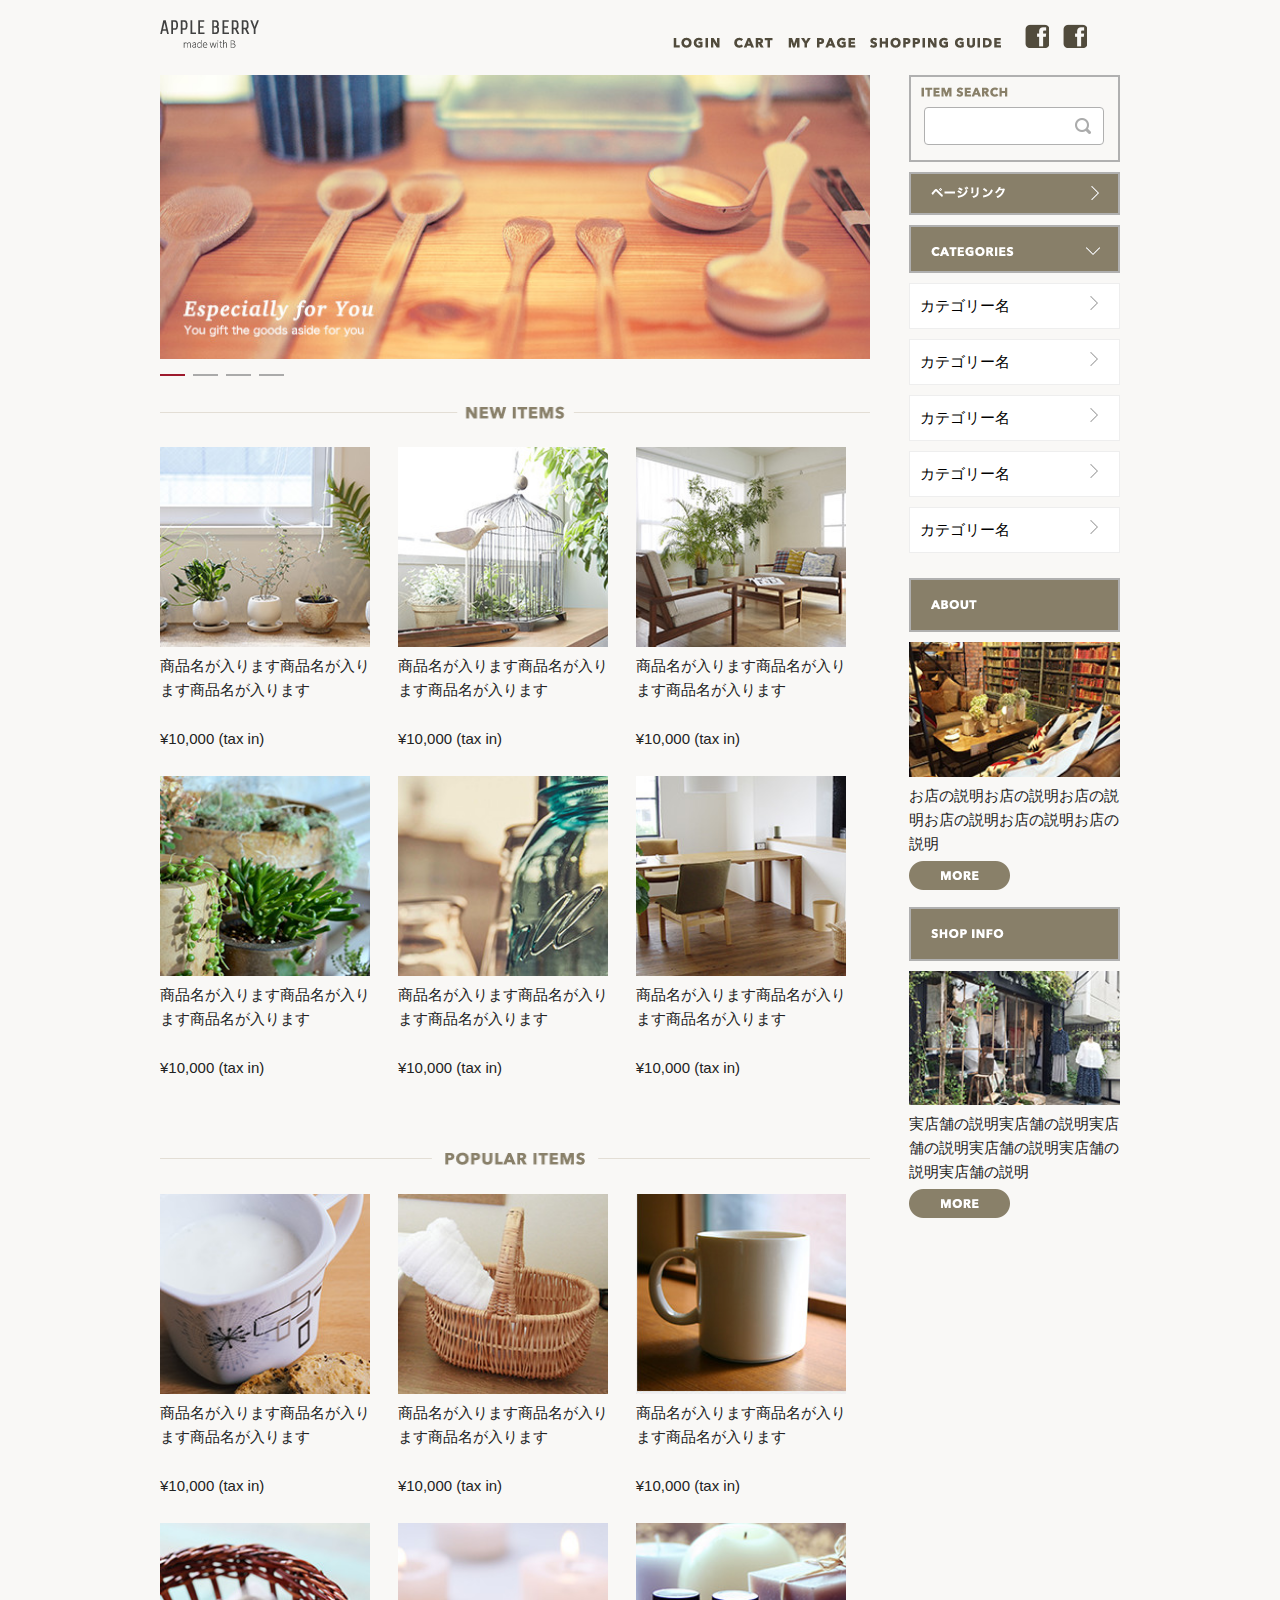
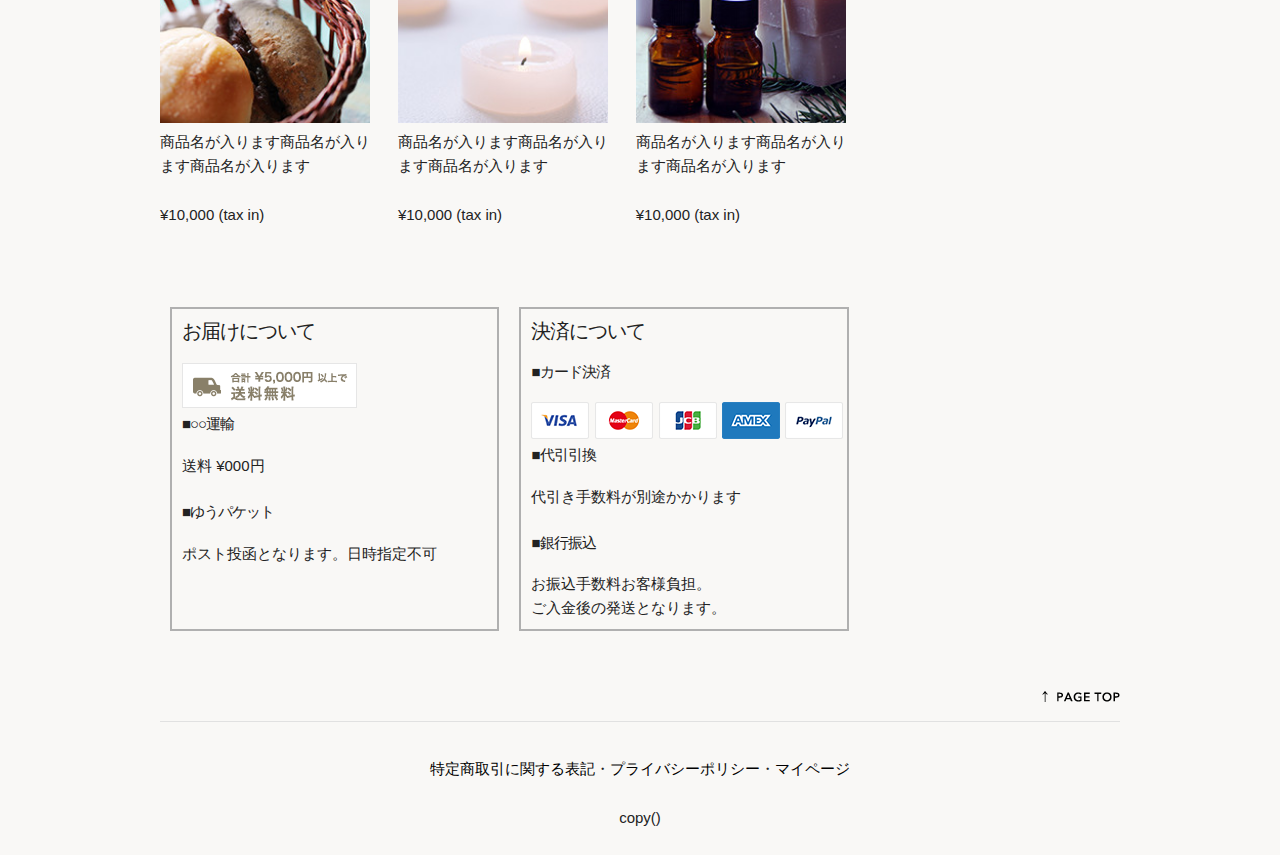
==== index.html @ 434ee442 "first commit" ====
<!DOCTYPE html>
<html lang="ja">
    <head>
        <meta charset="utf-8">
        <title>shopping-site</title>
        <meta name="description" content="">
        <meta name="author" content="">
        <meta name="viewport" content="width=device-width, initial-scale=1">
        <link rel="stylesheet" href="css/normalize.css">
        <link rel="stylesheet" href="css/skeleton.css">
        <link rel="stylesheet" href="css/sample.css">
        <link rel="icon" type="image/png" href="images/favicon.png">
        <!-- Owl Carousel CSS -->
        <link rel="stylesheet" href="owlcarousel/assets/owl.carousel.min.css">
        <link rel="stylesheet" href="owlcarousel/assets/owl.theme.default.min.css">
        <script type="text/javascript" src="https://ajax.googleapis.com/ajax/libs/jquery/1.10.2/jquery.min.js"></script>
        <!-- Owl Carousel JS -->
        <script src="owlcarousel/owl.carousel.min.js"></script>
        <script src="carousel.js"></script>
    </head>
    <body>
        <header>
            <div id="header" class="container">
                <div class="row">

                    <div class="twelve columns">
                        <a href="index.html"><img id="logo" src="images/top_sp/logo.png" alt="APPLE BERRY made with B" srcset="images/top_sp/logo@2x.png 2x"></a>

                        <img id="menu_icon" src="images/top_sp/menu_icon.png" alt="menu" srcset="images/top_sp/menu_icon@2x.png 2x">
                        <ul class="menu_li_sp">
                            <li><a href="#"><img src="images/top/menu_login.png" alt="login"></a></li>
                            <li><a href="#"><img src="images/top/menu_cart.png" alt="cart"></a></li>
                            <li><a href="#"><img src="images/top/menu_mypage.png" alt="mypage"></a></li>
                            <li><a href="#"><img src="images/top/menu_guide.png" alt="guide"></a></li>
                        </ul>

                        <ul class="menu_li_pc">
                            <li class="li_login"><a href="#"><img src="images/top/menu_login.png" alt="login"></a></li>
                            <li class="li_cart"><a href="#"><img src="images/top/menu_cart.png" alt="cart"></a></li>
                            <li class="li_mypage"><a href="#"><img src="images/top/menu_mypage.png" alt="mypage"></a></li>
                            <li class="li_guide"><a href="#"><img src="images/top/menu_guide.png" alt="guide"></a></li>
                        </ul>

                        <img id="fb_icon" src="images/top_sp/fb.png" alt="facebook" srcset="images/top_sp/fb@2x.png 2x">
                        <img id="insta_icon" src="images/top_sp/fb.png" alt="instagram" srcset="images/top_sp/insta@2x.png 2x">
                    </div>
                </div>
            </div>
        </header>
        <div id="main" class="container">
            <div class="row">
                <div class="nine columns">
                    <div class="owl-carousel owl-theme">
                        <div><img src="images/top/ca_banner.jpg" alt="Especially for You"></div>
                        <div><img src="images/top/ca_banner.jpg" alt="Especially for You"></div>
                        <div><img src="images/top/ca_banner.jpg" alt="Especially for You"></div>
                        <div><img src="images/top/ca_banner.jpg" alt="Especially for You"></div>
                    </div>
                    <div id="new_items">
                        <img class="line" src="images/top/title_newitems.png" alt="newitems">
                        <ul class="newitems_li">
                            <li><a href="products.html"><img src="images/top/item_01.jpg"></a><p>商品名が入ります商品名が入ります商品名が入ります</p><p>¥10,000 (tax in)</p></li>
                            <li><a href="products.html"><img src="images/top/item_02.jpg"></a><p>商品名が入ります商品名が入ります商品名が入ります</p><p>¥10,000 (tax in)</p></li>
                            <li><a href="products.html"><img src="images/top/item_03.jpg"></a><p>商品名が入ります商品名が入ります商品名が入ります</p><p>¥10,000 (tax in)</p></li>
                            <li><a href="products.html"><img src="images/top/item_04.jpg"></a><p>商品名が入ります商品名が入ります商品名が入ります</p><p>¥10,000 (tax in)</p></li>
                            <li><a href="products.html"><img src="images/top/item_05.jpg"></a><p>商品名が入ります商品名が入ります商品名が入ります</p><p>¥10,000 (tax in)</p></li>
                            <li><a href="products.html"><img src="images/top/item_06.jpg"></a><p>商品名が入ります商品名が入ります商品名が入ります</p><p>¥10,000 (tax in)</p></li>
                        </ul>
                    </div>
                    <div id="popular_items">
                        <img class="line" src="images/top/title_popular.png" alt="popularitems">
                        <ul class="popularitems_li">
                            <li><a href="products.html"><img src="images/top/item_07.jpg"></a><p>商品名が入ります商品名が入ります商品名が入ります</p><p>¥10,000 (tax in)</p></li>
                            <li><a href="products.html"><img src="images/top/item_08.jpg"></a><p>商品名が入ります商品名が入ります商品名が入ります</p><p>¥10,000 (tax in)</p></li>
                            <li><a href="products.html"><img src="images/top/item_09.jpg"></a><p>商品名が入ります商品名が入ります商品名が入ります</p><p>¥10,000 (tax in)</p></li>
                            <li><a href="products.html"><img src="images/top/item_10.jpg"></a><p>商品名が入ります商品名が入ります商品名が入ります</p><p>¥10,000 (tax in)</p></li>
                            <li><a href="products.html"><img src="images/top/item_11.jpg"></a><p>商品名が入ります商品名が入ります商品名が入ります</p><p>¥10,000 (tax in)</p></li>
                            <li><a href="products.html"><img src="images/top/item_12.jpg"></a><p>商品名が入ります商品名が入ります商品名が入ります</p><p>¥10,000 (tax in)</p></li>
                        </ul>
                    </div>
                    <div id="extra">
                        <div class="otodoke">
                            <h1>お届けについて</h1>
                            <img src="images/top/otodoke_banner.png" alt="delivery">
                            <h2>■○︎○運輸</h2>
                            <p>送料 ¥000円</p>
                            <h2>■ゆうパケット</h2>
                            <p>ポスト投函となります。日時指定不可</p>
                        </div>
                        <div class="kessai">
                            <h1>決済について</h1>
                            <h2>■カード決済</h2>
                            <img src="images/top/cards.png" alt="cards">
                            <h2>■代引引換</h2>
                            <p>代引き手数料が別途かかります</p>
                            <h2>■銀行振込</h2>
                            <p>お振込手数料お客様負担。<br>ご入金後の発送となります。</p>
                        </div>
                    </div>
                </div>
                <div class="three columns">
                    <div id="search">
                        <img class="search_img" src="images/top/itemserch.png" alt="itemsearch">
                        <form method="get" action="#">
                            <div class="search_form">
                                <input type="search" name="search" class="textBox">
                            </div>
                        </form>
                    </div>
                    <div id="pagelink">
                        <img class="pagelink_img" src="images/top/pagelink.png" alt="pagelink">
                    </div>
                    <div id="categories">
                        <div class="categories_img">
                            <img src="images/top/categories.png" alt="categories">
                        </div>
                        <ul class="categories_li">
                            <li><a href="list.html">カテゴリー名</a></li>
                            <li><a href="list.html">カテゴリー名</a></li>
                            <li><a href="list.html">カテゴリー名</a></li>
                            <li><a href="list.html">カテゴリー名</a></li>
                            <li><a href="list.html">カテゴリー名</a></li>
                        </ul>
                    </div>
                    <div id="about">
                        <div class="about_img">
                            <img src="images/top/about.png" alt="about">
                        </div>
                        <div class="image">
                            <img src="images/top/about_img.jpg" alt="aboutimage" width="100%">
                        </div>
                        <p class="about_p">お店の説明お店の説明お店の説明お店の説明お店の説明お店の説明</p>
                        <a href="#"><img src="images/top/more_btn.png"></a>
                    </div>
                    <div id="shopinfo">
                        <div class="shopinfo_img">
                            <img src="images/top/shop_info.png" alt="shopinfo">
                        </div>
                        <div class="image">
                            <img src="images/top/shopinfo_img.jpg" alt="shopinfoimage" width="100%">
                        </div>
                        <p class="shopinfo_p">実店舗の説明実店舗の説明実店舗の説明実店舗の説明実店舗の説明実店舗の説明</p>
                        <a href="#"><img src="images/top/more_btn.png"></a>
                    </div>
                </div>
            </div>
        </div>
        <footer>
            <div id="footer" class="container">
                <div class="row">
                    <div class="twelve columns">
                        <a href="#"><img class="pagetop_img" src="images/top/pagetop.png"></a>
                        <hr>
                            <p><a href="#">特定商取引に関する表記</a>・<a href="#">プライバシーポリシー</a>・<a href="#">マイページ</a></p>
                            <p>copy()</p>
                    </div>
                </div>
            </div>
        </footer>
    </body>
</html>
---- css/skeleton.css ----
/*
* Skeleton V2.0.4
* Copyright 2014, Dave Gamache
* www.getskeleton.com
* Free to use under the MIT license.
* http://www.opensource.org/licenses/mit-license.php
* 12/29/2014
*/


/* Table of contents
––––––––––––––––––––––––––––––––––––––––––––––––––
- Grid
- Base Styles
- Typography
- Links
- Buttons
- Forms
- Lists
- Code
- Tables
- Spacing
- Utilities
- Clearing
- Media Queries
*/


/* Grid
–––––––––––––––––––––––––––––––––––––––––––––––––– */
.container {
  position: relative;
  width: 100%;
  max-width: 960px;
  margin: 0 auto;
  padding: 0 20px;
  box-sizing: border-box; }
.column,
.columns {
  width: 100%;
  float: left;
  box-sizing: border-box; }

/* For devices larger than 400px */
@media (min-width: 400px) {
  .container {
    width: 85%;
    padding: 0; }
}

/* For devices larger than 550px */
@media (min-width: 550px) {
  .container {
    width: 80%; }
  .column,
  .columns {
    margin-left: 4%; }
  .column:first-child,
  .columns:first-child {
    margin-left: 0; }

  .one.column,
  .one.columns                    { width: 4.66666666667%; }
  .two.columns                    { width: 13.3333333333%; }
  .three.columns                  { width: 22%;            }
  .four.columns                   { width: 30.6666666667%; }
  .five.columns                   { width: 39.3333333333%; }
  .six.columns                    { width: 48%;            }
  .seven.columns                  { width: 56.6666666667%; }
  .eight.columns                  { width: 65.3333333333%; }
  .nine.columns                   { width: 74.0%;          }
  .ten.columns                    { width: 82.6666666667%; }
  .eleven.columns                 { width: 91.3333333333%; }
  .twelve.columns                 { width: 100%; margin-left: 0; }

  .one-third.column               { width: 30.6666666667%; }
  .two-thirds.column              { width: 65.3333333333%; }

  .one-half.column                { width: 48%; }

  /* Offsets */
  .offset-by-one.column,
  .offset-by-one.columns          { margin-left: 8.66666666667%; }
  .offset-by-two.column,
  .offset-by-two.columns          { margin-left: 17.3333333333%; }
  .offset-by-three.column,
  .offset-by-three.columns        { margin-left: 26%;            }
  .offset-by-four.column,
  .offset-by-four.columns         { margin-left: 34.6666666667%; }
  .offset-by-five.column,
  .offset-by-five.columns         { margin-left: 43.3333333333%; }
  .offset-by-six.column,
  .offset-by-six.columns          { margin-left: 52%;            }
  .offset-by-seven.column,
  .offset-by-seven.columns        { margin-left: 60.6666666667%; }
  .offset-by-eight.column,
  .offset-by-eight.columns        { margin-left: 69.3333333333%; }
  .offset-by-nine.column,
  .offset-by-nine.columns         { margin-left: 78.0%;          }
  .offset-by-ten.column,
  .offset-by-ten.columns          { margin-left: 86.6666666667%; }
  .offset-by-eleven.column,
  .offset-by-eleven.columns       { margin-left: 95.3333333333%; }

  .offset-by-one-third.column,
  .offset-by-one-third.columns    { margin-left: 34.6666666667%; }
  .offset-by-two-thirds.column,
  .offset-by-two-thirds.columns   { margin-left: 69.3333333333%; }

  .offset-by-one-half.column,
  .offset-by-one-half.columns     { margin-left: 52%; }

}


/* Base Styles
–––––––––––––––––––––––––––––––––––––––––––––––––– */
/* NOTE
html is set to 62.5% so that all the REM measurements throughout Skeleton
are based on 10px sizing. So basically 1.5rem = 15px :) */
html {
  font-size: 62.5%; }
body {
  font-size: 1.5em; /* currently ems cause chrome bug misinterpreting rems on body element */
  line-height: 1.6;
  font-weight: 400;
  font-family: "Raleway", "HelveticaNeue", "Helvetica Neue", Helvetica, Arial, sans-serif;
  color: #222; }


/* Typography
–––––––––––––––––––––––––––––––––––––––––––––––––– */
h1, h2, h3, h4, h5, h6 {
  margin-top: 0;
  margin-bottom: 2rem;
  font-weight: 300; }
h1 { font-size: 4.0rem; line-height: 1.2;  letter-spacing: -.1rem;}
h2 { font-size: 3.6rem; line-height: 1.25; letter-spacing: -.1rem; }
h3 { font-size: 3.0rem; line-height: 1.3;  letter-spacing: -.1rem; }
h4 { font-size: 2.4rem; line-height: 1.35; letter-spacing: -.08rem; }
h5 { font-size: 1.8rem; line-height: 1.5;  letter-spacing: -.05rem; }
h6 { font-size: 1.5rem; line-height: 1.6;  letter-spacing: 0; }

/* Larger than phablet */
@media (min-width: 550px) {
  h1 { font-size: 5.0rem; }
  h2 { font-size: 4.2rem; }
  h3 { font-size: 3.6rem; }
  h4 { font-size: 3.0rem; }
  h5 { font-size: 2.4rem; }
  h6 { font-size: 1.5rem; }
}

p {
  margin-top: 0; }


/* Links
–––––––––––––––––––––––––––––––––––––––––––––––––– */
a {
  color: #1EAEDB; }
a:hover {
  color: #0FA0CE; }


/* Buttons
–––––––––––––––––––––––––––––––––––––––––––––––––– */
.button,
button,
input[type="submit"],
input[type="reset"],
input[type="button"] {
  display: inline-block;
  height: 38px;
  padding: 0 30px;
  color: #555;
  text-align: center;
  font-size: 11px;
  font-weight: 600;
  line-height: 38px;
  letter-spacing: .1rem;
  text-transform: uppercase;
  text-decoration: none;
  white-space: nowrap;
  background-color: transparent;
  border-radius: 4px;
  border: 1px solid #bbb;
  cursor: pointer;
  box-sizing: border-box; }
.button:hover,
button:hover,
input[type="submit"]:hover,
input[type="reset"]:hover,
input[type="button"]:hover,
.button:focus,
button:focus,
input[type="submit"]:focus,
input[type="reset"]:focus,
input[type="button"]:focus {
  color: #333;
  border-color: #888;
  outline: 0; }
.button.button-primary,
button.button-primary,
input[type="submit"].button-primary,
input[type="reset"].button-primary,
input[type="button"].button-primary {
  color: #FFF;
  background-color: #33C3F0;
  border-color: #33C3F0; }
.button.button-primary:hover,
button.button-primary:hover,
input[type="submit"].button-primary:hover,
input[type="reset"].button-primary:hover,
input[type="button"].button-primary:hover,
.button.button-primary:focus,
button.button-primary:focus,
input[type="submit"].button-primary:focus,
input[type="reset"].button-primary:focus,
input[type="button"].button-primary:focus {
  color: #FFF;
  background-color: #1EAEDB;
  border-color: #1EAEDB; }


/* Forms
–––––––––––––––––––––––––––––––––––––––––––––––––– */
input[type="email"],
input[type="number"],
input[type="search"],
input[type="text"],
input[type="tel"],
input[type="url"],
input[type="password"],
textarea,
select {
  height: 38px;
  padding: 6px 10px; /* The 6px vertically centers text on FF, ignored by Webkit */
  background-color: #fff;
  border: 1px solid #D1D1D1;
  border-radius: 4px;
  box-shadow: none;
  box-sizing: border-box; }
/* Removes awkward default styles on some inputs for iOS */
input[type="email"],
input[type="number"],
input[type="search"],
input[type="text"],
input[type="tel"],
input[type="url"],
input[type="password"],
textarea {
  -webkit-appearance: none;
     -moz-appearance: none;
          appearance: none; }
textarea {
  min-height: 65px;
  padding-top: 6px;
  padding-bottom: 6px; }
input[type="email"]:focus,
input[type="number"]:focus,
input[type="search"]:focus,
input[type="text"]:focus,
input[type="tel"]:focus,
input[type="url"]:focus,
input[type="password"]:focus,
textarea:focus,
select:focus {
  border: 1px solid #33C3F0;
  outline: 0; }
label,
legend {
  display: block;
  margin-bottom: .5rem;
  font-weight: 600; }
fieldset {
  padding: 0;
  border-width: 0; }
input[type="checkbox"],
input[type="radio"] {
  display: inline; }
label > .label-body {
  display: inline-block;
  margin-left: .5rem;
  font-weight: normal; }


/* Lists
–––––––––––––––––––––––––––––––––––––––––––––––––– */
ul {
  list-style: circle inside; }
ol {
  list-style: decimal inside; }
ol, ul {
  padding-left: 0;
  margin-top: 0; }
ul ul,
ul ol,
ol ol,
ol ul {
  margin: 1.5rem 0 1.5rem 3rem;
  font-size: 90%; }
li {
  margin-bottom: 1rem; }


/* Code
–––––––––––––––––––––––––––––––––––––––––––––––––– */
code {
  padding: .2rem .5rem;
  margin: 0 .2rem;
  font-size: 90%;
  white-space: nowrap;
  background: #F1F1F1;
  border: 1px solid #E1E1E1;
  border-radius: 4px; }
pre > code {
  display: block;
  padding: 1rem 1.5rem;
  white-space: pre; }


/* Tables
–––––––––––––––––––––––––––––––––––––––––––––––––– */
th,
td {
  padding: 12px 15px;
  text-align: left;
  border-bottom: 1px solid #E1E1E1; }
th:first-child,
td:first-child {
  padding-left: 0; }
th:last-child,
td:last-child {
  padding-right: 0; }


/* Spacing
–––––––––––––––––––––––––––––––––––––––––––––––––– */
button,
.button {
  margin-bottom: 1rem; }
input,
textarea,
select,
fieldset {
  margin-bottom: 1.5rem; }
pre,
blockquote,
dl,
figure,
table,
p,
ul,
ol,
form {
  margin-bottom: 2.5rem; }


/* Utilities
–––––––––––––––––––––––––––––––––––––––––––––––––– */
.u-full-width {
  width: 100%;
  box-sizing: border-box; }
.u-max-full-width {
  max-width: 100%;
  box-sizing: border-box; }
.u-pull-right {
  float: right; }
.u-pull-left {
  float: left; }


/* Misc
–––––––––––––––––––––––––––––––––––––––––––––––––– */
hr {
  margin-top: 3rem;
  margin-bottom: 3.5rem;
  border-width: 0;
  border-top: 1px solid #E1E1E1; }


/* Clearing
–––––––––––––––––––––––––––––––––––––––––––––––––– */

/* Self Clearing Goodness */
.container:after,
.row:after,
.u-cf {
  content: "";
  display: table;
  clear: both; }


/* Media Queries
–––––––––––––––––––––––––––––––––––––––––––––––––– */
/*
Note: The best way to structure the use of media queries is to create the queries
near the relevant code. For example, if you wanted to change the styles for buttons
on small devices, paste the mobile query code up in the buttons section and style it
there.
*/


/* Larger than mobile */
@media (min-width: 400px) {}

/* Larger than phablet (also point when grid becomes active) */
@media (min-width: 550px) {}

/* Larger than tablet */
@media (min-width: 750px) {}

/* Larger than desktop */
@media (min-width: 1000px) {}

/* Larger than Desktop HD */
@media (min-width: 1200px) {}
---- css/sample.css ----
html {
  font-size: 62.5%; }

/*********************************/
body {
  background: #f9f8f6; }

header #header {
  padding-top: 10px; }
header #logo {
  padding-top: 10px; }
header #menu_icon {
  cursor: pointer;
  padding-left: 130px; }
  @media (min-width: 550px) {
    header #menu_icon {
      display: none; } }
header #fb_icon {
  padding-left: 20px; }
header #insta_icon {
  padding: 0px; }
header .menu_li_sp {
  position: absolute;
  top: 40px;
  right: 0%;
  background: white;
  border: 1px solid #eee;
  margin: 0;
  padding: 0;
  z-index: 100;
  display: none; }
  header .menu_li_sp li {
    list-style: none;
    margin: 0;
    padding: 0; }
    header .menu_li_sp li a {
      display: block;
      padding: 10px 8px;
      border-bottom: 1px solid #eee; }
@media (min-width: 550px) {
  header .menu_li_sp {
    display: none; }
  header .menu_li_pc {
    display: inline-block;
    margin: 0;
    padding-left: 400px;
    padding-bottom: 20px; }
    header .menu_li_pc li {
      display: inline-block;
      list-style: none;
      margin: 0;
      padding-left: 10px; }
  header #fb_icon {
    padding-right: 10px; }
  header #insta_icon {
    padding-right: 10px; } }
@media (max-width: 550px) {
  header .menu_li_pc {
    display: none; } }

#search {
  border: 2px solid #b0b0b0; }
  @media (max-width: 550px) {
    #search {
      display: inline-block; } }
  #search .search_img {
    margin-top: 10px;
    margin-left: 10px; }
    @media (max-width: 550px) {
      #search .search_img {
        display: inline-block;
        margin-top: 10px; } }
  #search form {
    margin-top: 3px;
    margin-left: 3px;
    margin-bottom: 0; }
    @media (max-width: 550px) {
      #search form {
        display: inline-block; } }
    #search form .search_form input {
      width: 180px;
      margin-left: 10px;
      padding: 10px;
      background-color: white;
      background-image: url("../images/top/search_icon.png");
      background-repeat: no-repeat;
      background-position: 150px 10px;
      border: 1px solid #b0b0b0; }
      @media (max-width: 550px) {
        #search form .search_form input {
          width: 200px;
          display: inline-block;
          margin-top: 10px;
          margin-right: 10px;
          background-position: 170px 10px; } }

#pagelink {
  margin-top: 10px;
  border: 2px solid #b0b0b0;
  background-color: #887f69;
  background-image: url("../images/top/next_icon.png");
  background-position: 300px 12px;
  background-repeat: no-repeat; }
  @media (min-width: 550px) {
    #pagelink {
      background-position: 180px 12px; } }
  #pagelink .pagelink_img {
    padding-top: 12px;
    padding-left: 20px;
    padding-bottom: 8px; }

#categories {
  margin-top: 10px; }
  #categories .categories_img {
    border: 2px solid #b0b0b0;
    background-color: #887f69;
    background-image: url("../images/top/down_icon.png");
    background-position: 295px 20px;
    background-repeat: no-repeat;
    padding-top: 12px;
    padding-left: 20px;
    padding-bottom: 8px; }
    @media (min-width: 550px) {
      #categories .categories_img {
        background-position: 175px 20px; } }
  #categories .categories_li {
    padding-top: 10px; }
    #categories .categories_li li {
      list-style: none;
      padding-left: 10px;
      padding-top: 10px;
      padding-bottom: 10px;
      border: 1px solid #eee;
      background-color: white;
      background-image: url("../images/top/next_icon_gray.png");
      background-position: 300px 12px;
      background-repeat: no-repeat; }
      @media (min-width: 550px) {
        #categories .categories_li li {
          background-position: 180px 12px; } }
      #categories .categories_li li a {
        color: black;
        text-decoration: none; }

#about {
  margin-top: 10px;
  margin-bottom: 10px; }
  #about .about_img {
    height: 30px;
    border: 2px solid #b0b0b0;
    background-color: #887f69;
    padding-top: 12px;
    padding-left: 20px;
    padding-bottom: 8px;
    margin-bottom: 10px; }
  @media (max-width: 550px) {
    #about .image {
      width: 48%;
      float: left; } }
  #about .about_p {
    padding-bottom: 0;
    margin-bottom: 5px; }
    @media (max-width: 550px) {
      #about .about_p {
        width: 48%;
        float: right; } }

#shopinfo {
  margin-top: 10px;
  margin-bottom: 10px; }
  #shopinfo .shopinfo_img {
    height: 30px;
    border: 2px solid #b0b0b0;
    background-color: #887f69;
    padding-top: 12px;
    padding-left: 20px;
    padding-bottom: 8px;
    margin-bottom: 10px; }
  @media (max-width: 550px) {
    #shopinfo .image {
      width: 48%;
      float: left; } }
  #shopinfo .shopinfo_p {
    margin-bottom: 0;
    padding-bottom: 5px; }
    @media (max-width: 550px) {
      #shopinfo .shopinfo_p {
        width: 48%;
        float: right; } }

#new_items {
  margin-top: 20px; }
  #new_items .line {
    width: 100%; }
  #new_items .newitems_li {
    width: 100%;
    display: inline-block;
    margin-top: 20px;
    padding: 0; }
    #new_items .newitems_li li {
      width: 32.9%;
      display: inline-block;
      list-style: none;
      margin: 0;
      padding: 0; }
      @media (max-width: 550px) {
        #new_items .newitems_li li {
          width: 45%; } }
      #new_items .newitems_li li p {
        width: 90%; }
      #new_items .newitems_li li img {
        width: 90%;
        height: 200px; }
        @media (max-width: 550px) {
          #new_items .newitems_li li img {
            width: 90%;
            height: 120px; } }

#popular_items {
  margin-top: 20px;
  margin-bottom: 20px; }
  #popular_items .line {
    width: 100%; }
  #popular_items .popularitems_li {
    width: 100%;
    display: inline-block;
    margin-top: 20px;
    padding: 0; }
    #popular_items .popularitems_li li {
      width: 32.9%;
      display: inline-block;
      list-style: none;
      margin: 0;
      padding: 0; }
      @media (max-width: 550px) {
        #popular_items .popularitems_li li {
          width: 45%; } }
      #popular_items .popularitems_li li p {
        width: 90%; }
      #popular_items .popularitems_li li img {
        width: 90%;
        height: 200px; }
        @media (max-width: 550px) {
          #popular_items .popularitems_li li img {
            width: 90%;
            height: 120px; } }

#extra {
  width: 100%; }
  #extra .otodoke {
    float: left;
    width: 90%;
    height: 300px;
    display: inline-block;
    border: 2px solid #b0b0b0;
    margin: 10px;
    padding: 0; }
    @media (min-width: 550px) {
      #extra .otodoke {
        width: 43%;
        margin: 10px;
        padding: 10px; } }
    #extra .otodoke h1 {
      font-size: 20px;
      font-size: 2rem; }
    #extra .otodoke h2 {
      font-size: 15px;
      font-size: 1.5rem; }
  #extra .kessai {
    float: left;
    width: 90%;
    height: 300px;
    display: inline-block;
    border: 2px solid #b0b0b0;
    margin: 10px;
    padding-bottom: 20px; }
    @media (min-width: 550px) {
      #extra .kessai {
        width: 43%;
        margin: 10px;
        padding: 10px; } }
    #extra .kessai h1 {
      font-size: 20px;
      font-size: 2rem; }
    #extra .kessai h2 {
      font-size: 15px;
      font-size: 1.5rem; }

footer {
  clear: both;
  margin-top: 50px; }
  footer .pagetop_img {
    margin-left: 120px; }
    @media (min-width: 550px) {
      footer .pagetop_img {
        float: right; } }
  footer p {
    text-align: center;
    font-size: 10px;
    font-size: 1rem; }
    @media (min-width: 550px) {
      footer p {
        font-size: 15px;
        font-size: 1.5rem; } }
    footer p a {
      color: black;
      text-decoration: none; }

#categorie_cover {
  height: 170px;
  background-image: url("../images/list/cate_image_sp.jpg");
  background-repeat: no-repeat;
  background-position: 0px 50px;
  background-size: cover;
  margin-bottom: 20px; }
  @media (min-width: 550px) {
    #categorie_cover {
      height: 250px;
      background-image: url("../images/list/cate_image.jpg");
      margin-bottom: 50px; } }

#list {
  width: 100%;
  display: inline-block;
  margin-top: 20px;
  padding: 0;
  margin: 0; }
  #list h2 {
    font-size: 20px;
    font-size: 2rem;
    margin-bottom: 10px; }
  #list hr {
    padding: 0;
    margin-top: 0;
    margin-bottom: 20px; }
  #list li {
    width: 30%;
    display: inline-block;
    list-style: none;
    margin: 0;
    padding-left: 5px; }
    @media (max-width: 550px) {
      #list li {
        width: 90%; }
        #list li p {
          width: 90%; } }
    #list li img {
      width: 90%;
      height: 200px; }
      @media (max-width: 550px) {
        #list li img {
          height: 250px; } }

#products h2 {
  display: inline-block;
  margin: 0;
  padding: 0;
  font-weight: bold;
  font-size: 30px;
  font-size: 3rem; }
#products h5 {
  display: inline-block;
  float: right;
  margin: 0;
  padding: 0; }
#products .productlist .mainimage {
  width: 70%;
  height: 500px;
  display: inline-block;
  float: left; }
  #products .productlist .mainimage img {
    width: 100%;
    height: 500px; }
  @media (max-width: 550px) {
    #products .productlist .mainimage {
      width: 100%;
      height: 350px; }
      #products .productlist .mainimage img {
        width: 100%;
        height: 350px; } }
#products .productlist .pro_list {
  list-style: none; }
  #products .productlist .pro_list li {
    cursor: pointer; }
  #products .productlist .pro_list img {
    float: right;
    width: 10%;
    height: 80px;
    margin: 10px; }
    @media (max-width: 550px) {
      #products .productlist .pro_list img {
        width: 15%;
        height: 50px;
        margin: 8px;
        float: left; } }
#products .clear {
  clear: both; }
#products .pro_color img {
  display: inline-block;
  float: left;
  margin-top: 40px;
  margin-left: 50px; }
  @media (max-width: 550px) {
    #products .pro_color img {
      display: block;
      margin-left: 10px;
      margin-bottom: 30px;
      margin-top: 0; } }
#products .pro_color table {
  width: 70%;
  display: inline-block;
  float: right; }
  @media (max-width: 550px) {
    #products .pro_color table {
      display: block;
      float: left; } }
#products .pro_color td {
  border: solid 1px;
  padding-left: 50px;
  padding-right: 50px; }
  @media (max-width: 550px) {
    #products .pro_color td {
      padding-left: 10px;
      padding-right: 10px;
      padding-top: 0;
      padding-bottom: 0; } }
#products .pro_ex {
  margin-top: 40px; }
  @media (max-width: 550px) {
    #products .pro_ex {
      margin-bottom: 50px; } }
  #products .pro_ex .price {
    float: left;
    margin-top: 20px;
    display: inline-block; }
    @media (max-width: 550px) {
      #products .pro_ex .price {
        margin-top: 10px;
        margin-left: 10px; } }
  #products .pro_ex .price_a {
    display: inline-block;
    margin-left: 60px; }
    @media (max-width: 550px) {
      #products .pro_ex .price_a {
        font-size: 20px;
        font-size: 2rem; } }
  @media (max-width: 550px) {
    #products .pro_ex .hr1 {
      padding-bottom: 50px; } }
  @media (max-width: 550px) {
    #products .pro_ex .hr2 {
      padding-top: 0;
      margin-top: 0; } }
  #products .pro_ex .add_to_cart {
    width: 50%;
    height: 80px;
    display: inline-block;
    float: right; }
    @media (max-width: 550px) {
      #products .pro_ex .add_to_cart {
        height: 50px;
        position: relative;
        top: 180px;
        float: left;
        margin-left: 80px; } }
  #products .pro_ex .price_b {
    display: inline-block;
    margin-left: 40px;
    margin-bottom: 0;
    padding-bottom: 0; }
  #products .pro_ex input {
    width: 200px; }
  #products .pro_ex a {
    margin-top: 0;
    margin-right: 10px;
    color: black;
    text-decoration: none; }
#products .pro_setsumei {
  margin-top: 50px; }
  #products .pro_setsumei h6 {
    font-weight: bold; }
  #products .pro_setsumei td {
    border: solid 1px;
    padding-right: 50px;
    padding-left: 50px; }
    @media (max-width: 550px) {
      #products .pro_setsumei td {
        padding-right: 10px;
        padding-left: 10px; } }
#products .kanren .kanren_list li {
  width: 30%;
  display: inline-block;
  list-style: none;
  margin: 0;
  padding-left: 5px; }
  @media (max-width: 550px) {
    #products .kanren .kanren_list li {
      width: 90%; }
      #products .kanren .kanren_list li p {
        width: 90%; } }
  #products .kanren .kanren_list li img {
    width: 90%;
    height: 200px; }
    @media (max-width: 550px) {
      #products .kanren .kanren_list li img {
        height: 250px; } }

/*# sourceMappingURL=sample.css.map */
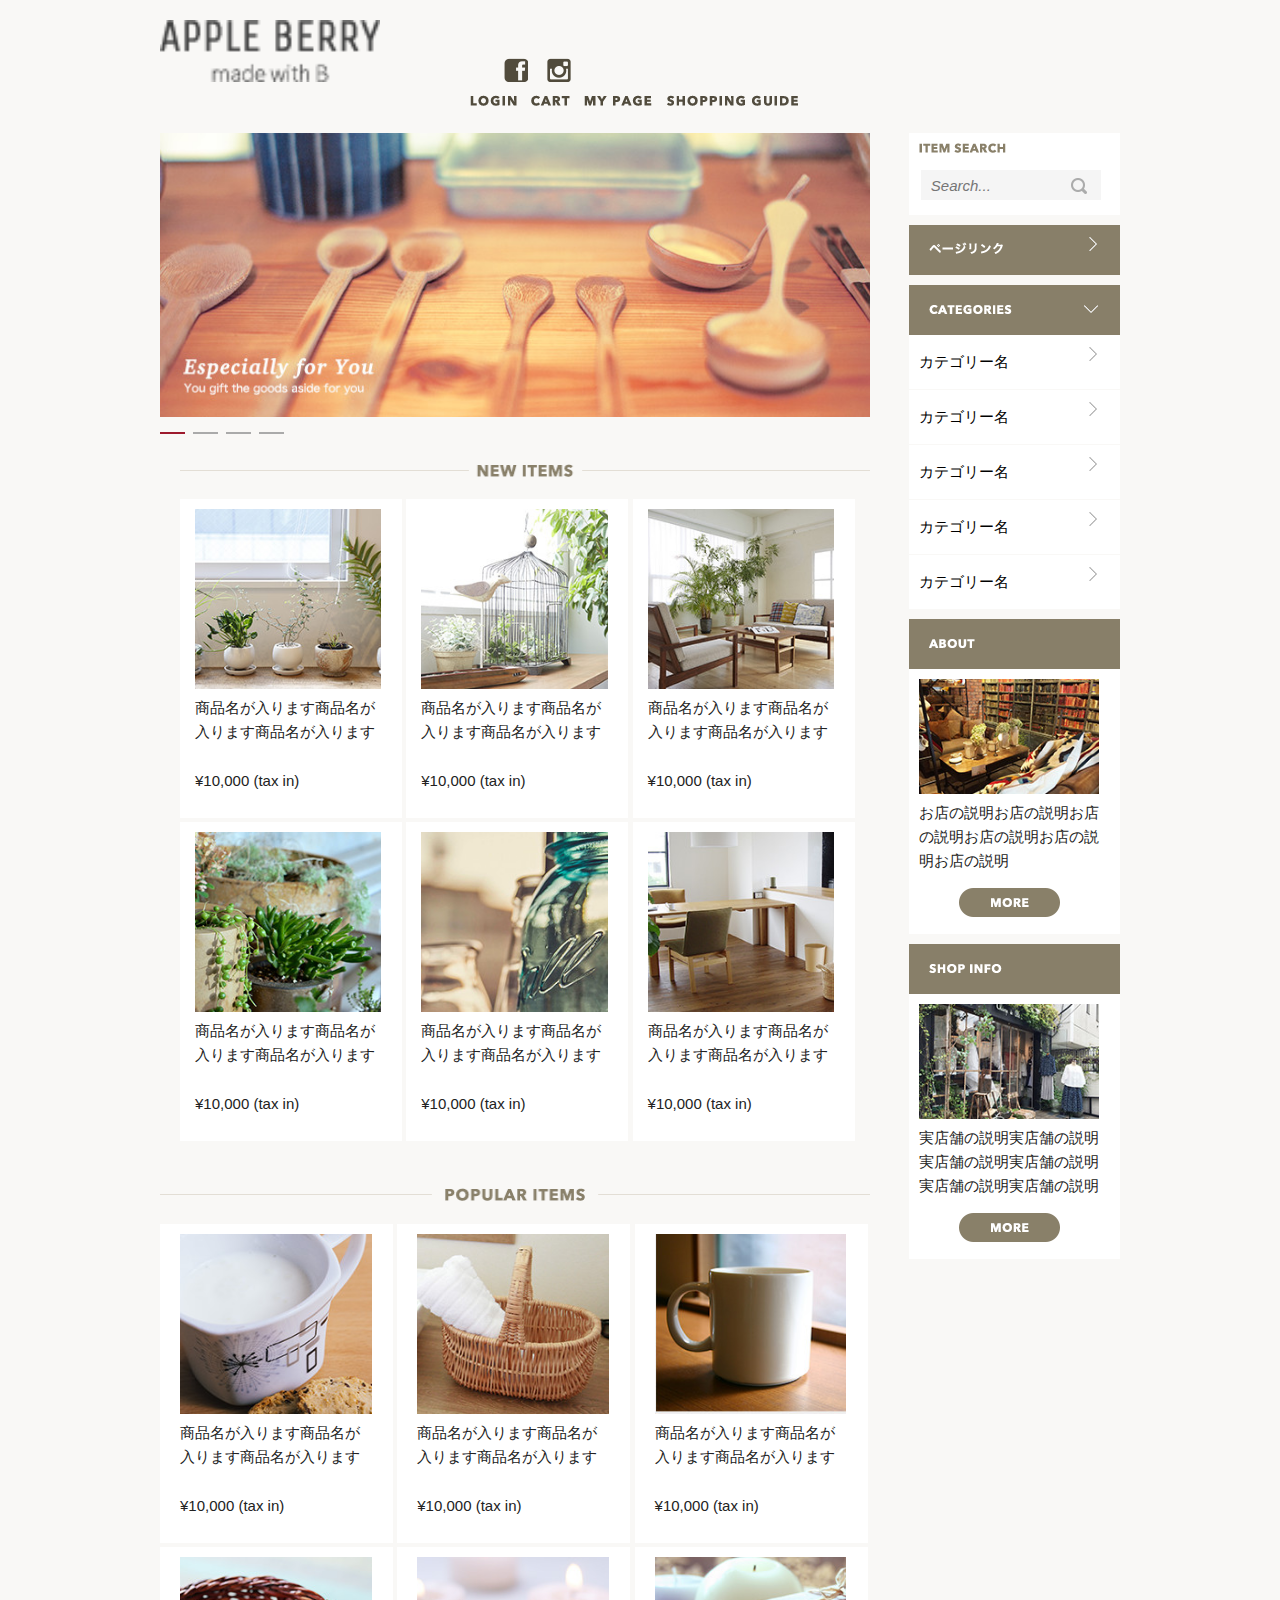
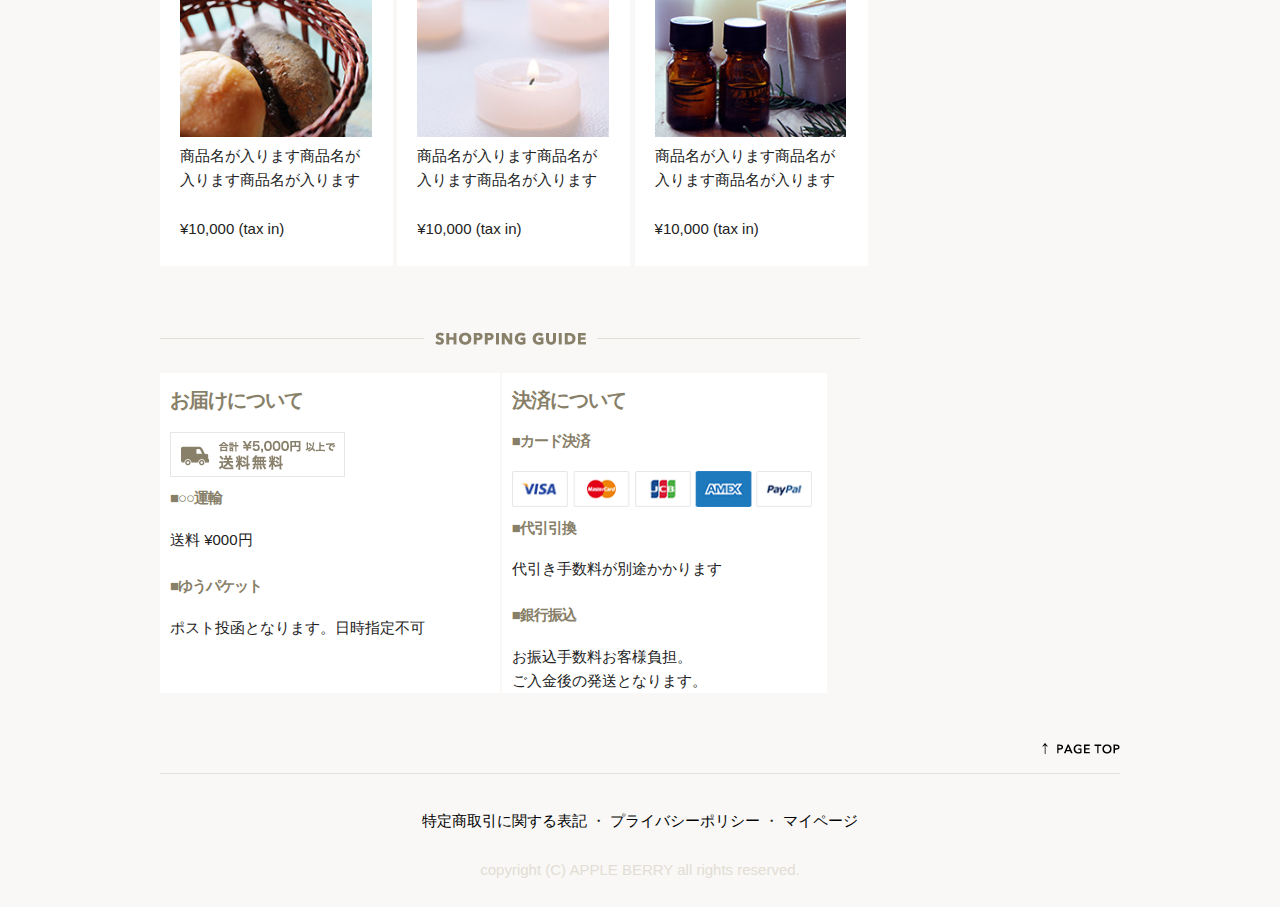
==== commit d77425e1: "second commit" ====
--- a/index.html
+++ b/index.html
@@ -27,6 +27,8 @@
                         <a href="index.html"><img id="logo" src="images/top_sp/logo.png" alt="APPLE BERRY made with B" srcset="images/top_sp/logo@2x.png 2x"></a>
 
                         <img id="menu_icon" src="images/top_sp/menu_icon.png" alt="menu" srcset="images/top_sp/menu_icon@2x.png 2x">
+                        <img id="fb_icon" src="images/top_sp/fb.png" alt="facebook" srcset="images/top_sp/fb@2x.png 2x">
+                        <img id="insta_icon" src="images/top_sp/insta.png" alt="instagram" srcset="images/top_sp/insta@2x.png 2x">
                         <ul class="menu_li_sp">
                             <li><a href="#"><img src="images/top/menu_login.png" alt="login"></a></li>
                             <li><a href="#"><img src="images/top/menu_cart.png" alt="cart"></a></li>
@@ -41,8 +43,6 @@
                             <li class="li_guide"><a href="#"><img src="images/top/menu_guide.png" alt="guide"></a></li>
                         </ul>
 
-                        <img id="fb_icon" src="images/top_sp/fb.png" alt="facebook" srcset="images/top_sp/fb@2x.png 2x">
-                        <img id="insta_icon" src="images/top_sp/fb.png" alt="instagram" srcset="images/top_sp/insta@2x.png 2x">
                     </div>
                 </div>
             </div>
@@ -58,6 +58,7 @@
                     </div>
                     <div id="new_items">
                         <img class="line" src="images/top/title_newitems.png" alt="newitems">
+                        <img class="linea" src="images/top_sp/title_new_item.png" alt="newitems" srcset="images/top_sp/title_new_item@2x.png 2x">
                         <ul class="newitems_li">
                             <li><a href="products.html"><img src="images/top/item_01.jpg"></a><p>商品名が入ります商品名が入ります商品名が入ります</p><p>¥10,000 (tax in)</p></li>
                             <li><a href="products.html"><img src="images/top/item_02.jpg"></a><p>商品名が入ります商品名が入ります商品名が入ります</p><p>¥10,000 (tax in)</p></li>
@@ -69,6 +70,7 @@
                     </div>
                     <div id="popular_items">
                         <img class="line" src="images/top/title_popular.png" alt="popularitems">
+                        <img class="linea" src="images/top_sp/title_popular.png" alt="popularitems" srcset="images/top_sp/title_popular@2x.png 2x">
                         <ul class="popularitems_li">
                             <li><a href="products.html"><img src="images/top/item_07.jpg"></a><p>商品名が入ります商品名が入ります商品名が入ります</p><p>¥10,000 (tax in)</p></li>
                             <li><a href="products.html"><img src="images/top/item_08.jpg"></a><p>商品名が入ります商品名が入ります商品名が入ります</p><p>¥10,000 (tax in)</p></li>
@@ -79,6 +81,8 @@
                         </ul>
                     </div>
                     <div id="extra">
+                        <img class="line" src="images/top/title_guide.png" alt="guide">
+                        <img class="linea" src="images/top_sp/title_guide.png" alt="guide" srcset="images/top_sp/title_guide@2x.png 2x">
                         <div class="otodoke">
                             <h1>お届けについて</h1>
                             <img src="images/top/otodoke_banner.png" alt="delivery">
@@ -90,7 +94,7 @@
                         <div class="kessai">
                             <h1>決済について</h1>
                             <h2>■カード決済</h2>
-                            <img src="images/top/cards.png" alt="cards">
+                            <img class="cards" src="images/top/cards.png" alt="cards">
                             <h2>■代引引換</h2>
                             <p>代引き手数料が別途かかります</p>
                             <h2>■銀行振込</h2>
@@ -103,7 +107,7 @@
                         <img class="search_img" src="images/top/itemserch.png" alt="itemsearch">
                         <form method="get" action="#">
                             <div class="search_form">
-                                <input type="search" name="search" class="textBox">
+                                <input type="search" name="search" placeholder="Search..." class="textBox">
                             </div>
                         </form>
                     </div>
@@ -130,7 +134,7 @@
                             <img src="images/top/about_img.jpg" alt="aboutimage" width="100%">
                         </div>
                         <p class="about_p">お店の説明お店の説明お店の説明お店の説明お店の説明お店の説明</p>
-                        <a href="#"><img src="images/top/more_btn.png"></a>
+                        <a href="#"><img class="more" src="images/top/more_btn.png"></a>
                     </div>
                     <div id="shopinfo">
                         <div class="shopinfo_img">
@@ -140,7 +144,7 @@
                             <img src="images/top/shopinfo_img.jpg" alt="shopinfoimage" width="100%">
                         </div>
                         <p class="shopinfo_p">実店舗の説明実店舗の説明実店舗の説明実店舗の説明実店舗の説明実店舗の説明</p>
-                        <a href="#"><img src="images/top/more_btn.png"></a>
+                        <a href="#"><img class="more" src="images/top/more_btn.png"></a>
                     </div>
                 </div>
             </div>
@@ -151,8 +155,8 @@
                     <div class="twelve columns">
                         <a href="#"><img class="pagetop_img" src="images/top/pagetop.png"></a>
                         <hr>
-                            <p><a href="#">特定商取引に関する表記</a>・<a href="#">プライバシーポリシー</a>・<a href="#">マイページ</a></p>
-                            <p>copy()</p>
+                            <p><a href="#">特定商取引に関する表記</a>  ・  <a href="#">プライバシーポリシー</a>  ・  <a href="#">マイページ</a></p>
+                            <p class="copyright">copyright (C) APPLE BERRY all rights reserved.</p>
                     </div>
                 </div>
             </div>
--- a/css/sample.css
+++ b/css/sample.css
@@ -8,17 +8,27 @@
 header #header {
   padding-top: 10px; }
 header #logo {
-  padding-top: 10px; }
+  padding-top: 10px;
+  width: 220px; }
+  @media (max-width: 550px) {
+    header #logo {
+      margin-left: 60px;
+      display: block; } }
+header #fb_icon {
+  margin-left: 120px;
+  margin-top: 20px; }
+header #insta_icon {
+  padding: 0px;
+  margin-left: 5px; }
 header #menu_icon {
   cursor: pointer;
-  padding-left: 130px; }
+  margin-left: 0;
+  position: absolute;
+  top: 103px;
+  left: 186px; }
   @media (min-width: 550px) {
     header #menu_icon {
       display: none; } }
-header #fb_icon {
-  padding-left: 20px; }
-header #insta_icon {
-  padding: 0px; }
 header .menu_li_sp {
   position: absolute;
   top: 40px;
@@ -43,7 +53,7 @@
   header .menu_li_pc {
     display: inline-block;
     margin: 0;
-    padding-left: 400px;
+    padding-left: 300px;
     padding-bottom: 20px; }
     header .menu_li_pc li {
       display: inline-block;
@@ -59,44 +69,43 @@
     display: none; } }
 
 #search {
-  border: 2px solid #b0b0b0; }
-  @media (max-width: 550px) {
-    #search {
-      display: inline-block; } }
+  background-color: white; }
   #search .search_img {
     margin-top: 10px;
     margin-left: 10px; }
     @media (max-width: 550px) {
       #search .search_img {
-        display: inline-block;
-        margin-top: 10px; } }
+        display: none; } }
   #search form {
     margin-top: 3px;
     margin-left: 3px;
-    margin-bottom: 0; }
-    @media (max-width: 550px) {
-      #search form {
-        display: inline-block; } }
+    margin-bottom: 0;
+    margin: 10px; }
     #search form .search_form input {
       width: 180px;
-      margin-left: 10px;
+      height: 30px;
+      margin-left: 2px;
       padding: 10px;
-      background-color: white;
+      background-color: #f5f5f5;
       background-image: url("../images/top/search_icon.png");
       background-repeat: no-repeat;
-      background-position: 150px 10px;
-      border: 1px solid #b0b0b0; }
+      background-position: 150px 8px;
+      border: 0;
+      border-radius: 0;
+      font-style: Italic;
+      color: #d3d3d3; }
       @media (max-width: 550px) {
         #search form .search_form input {
-          width: 200px;
-          display: inline-block;
-          margin-top: 10px;
-          margin-right: 10px;
-          background-position: 170px 10px; } }
+          width: 300px;
+          height: 40px;
+          margin-top: 15px;
+          margin-left: 15px;
+          background-position: 270px 15px; } }
 
 #pagelink {
   margin-top: 10px;
-  border: 2px solid #b0b0b0;
+  padding-top: 5px;
+  height: 45px;
   background-color: #887f69;
   background-image: url("../images/top/next_icon.png");
   background-position: 300px 12px;
@@ -112,7 +121,7 @@
 #categories {
   margin-top: 10px; }
   #categories .categories_img {
-    border: 2px solid #b0b0b0;
+    height: 30px;
     background-color: #887f69;
     background-image: url("../images/top/down_icon.png");
     background-position: 295px 20px;
@@ -124,13 +133,17 @@
       #categories .categories_img {
         background-position: 175px 20px; } }
   #categories .categories_li {
-    padding-top: 10px; }
+    padding-top: 0;
+    padding-bottom: 0;
+    margin-top: 0;
+    margin-bottom: 0; }
     #categories .categories_li li {
       list-style: none;
       padding-left: 10px;
-      padding-top: 10px;
-      padding-bottom: 10px;
-      border: 1px solid #eee;
+      padding-top: 15px;
+      padding-bottom: 15px;
+      margin-top: 0;
+      margin-bottom: 1px;
       background-color: white;
       background-image: url("../images/top/next_icon_gray.png");
       background-position: 300px 12px;
@@ -144,73 +157,114 @@
 
 #about {
   margin-top: 10px;
-  margin-bottom: 10px; }
+  margin-bottom: 10px;
+  background-color: white; }
   #about .about_img {
     height: 30px;
-    border: 2px solid #b0b0b0;
     background-color: #887f69;
     padding-top: 12px;
     padding-left: 20px;
     padding-bottom: 8px;
     margin-bottom: 10px; }
-  @media (max-width: 550px) {
-    #about .image {
-      width: 48%;
-      float: left; } }
+  #about .image {
+    width: 180px;
+    margin-left: 10px; }
+    @media (max-width: 550px) {
+      #about .image {
+        width: 160px;
+        float: left; } }
   #about .about_p {
+    width: 180px;
+    margin-left: 10px;
     padding-bottom: 0;
     margin-bottom: 5px; }
     @media (max-width: 550px) {
       #about .about_p {
-        width: 48%;
+        width: 160px;
         float: right; } }
+  #about .more {
+    margin-left: 50px;
+    margin-top: 10px;
+    margin-bottom: 10px; }
+    @media (max-width: 550px) {
+      #about .more {
+        margin-left: 38px;
+        margin-top: 5px; } }
 
 #shopinfo {
   margin-top: 10px;
-  margin-bottom: 10px; }
+  margin-bottom: 10px;
+  background-color: white; }
   #shopinfo .shopinfo_img {
     height: 30px;
-    border: 2px solid #b0b0b0;
     background-color: #887f69;
     padding-top: 12px;
     padding-left: 20px;
     padding-bottom: 8px;
     margin-bottom: 10px; }
-  @media (max-width: 550px) {
-    #shopinfo .image {
-      width: 48%;
-      float: left; } }
+  #shopinfo .image {
+    width: 180px;
+    margin-left: 10px; }
+    @media (max-width: 550px) {
+      #shopinfo .image {
+        width: 160px;
+        float: left; } }
   #shopinfo .shopinfo_p {
+    width: 180px;
+    margin-left: 10px;
     margin-bottom: 0;
     padding-bottom: 5px; }
     @media (max-width: 550px) {
       #shopinfo .shopinfo_p {
-        width: 48%;
+        width: 160px;
         float: right; } }
+  #shopinfo .more {
+    margin-left: 50px;
+    margin-top: 10px;
+    margin-bottom: 10px; }
+    @media (max-width: 550px) {
+      #shopinfo .more {
+        margin-left: 40px;
+        margin-top: 5px; } }
 
 #new_items {
-  margin-top: 20px; }
+  margin-top: 20px;
+  margin-left: 20px; }
   #new_items .line {
     width: 100%; }
+    @media (max-width: 550px) {
+      #new_items .line {
+        display: none; } }
+  #new_items .linea {
+    width: 60%;
+    margin-left: 60px; }
+    @media (min-width: 550px) {
+      #new_items .linea {
+        display: none; } }
   #new_items .newitems_li {
     width: 100%;
     display: inline-block;
-    margin-top: 20px;
-    padding: 0; }
+    margin-top: 10px;
+    margin-left: 0; }
     #new_items .newitems_li li {
-      width: 32.9%;
+      width: 30%;
       display: inline-block;
       list-style: none;
-      margin: 0;
-      padding: 0; }
+      padding-top: 10px;
+      padding-left: 15px;
+      margin: 4px 0 0 0;
+      background-color: white; }
       @media (max-width: 550px) {
         #new_items .newitems_li li {
-          width: 45%; } }
+          width: 45%;
+          margin: 0 0 5px 0;
+          padding-top: 5px;
+          padding-left: 5px; } }
       #new_items .newitems_li li p {
         width: 90%; }
       #new_items .newitems_li li img {
         width: 90%;
-        height: 200px; }
+        height: 180px; }
         @media (max-width: 550px) {
           #new_items .newitems_li li img {
             width: 90%;
@@ -221,25 +275,41 @@
   margin-bottom: 20px; }
   #popular_items .line {
     width: 100%; }
+    @media (max-width: 550px) {
+      #popular_items .line {
+        display: none; } }
+  #popular_items .linea {
+    width: 50%;
+    margin-left: 100px; }
+    @media (min-width: 550px) {
+      #popular_items .linea {
+        display: none; } }
   #popular_items .popularitems_li {
     width: 100%;
     display: inline-block;
-    margin-top: 20px;
-    padding: 0; }
+    padding-top: 10px;
+    padding-left: 0; }
     #popular_items .popularitems_li li {
-      width: 32.9%;
+      width: 30%;
       display: inline-block;
       list-style: none;
-      margin: 0;
-      padding: 0; }
+      padding-top: 10px;
+      padding-left: 20px;
+      margin: 4px 0 0 0;
+      background-color: white; }
       @media (max-width: 550px) {
         #popular_items .popularitems_li li {
-          width: 45%; } }
+          width: 45%;
+          margin: 0 0 5px 0;
+          padding-top: 5px;
+          padding-left: 5px; } }
       #popular_items .popularitems_li li p {
-        width: 90%; }
+        width: 90%;
+        padding-right: 0;
+        margin-right: 0; }
       #popular_items .popularitems_li li img {
         width: 90%;
-        height: 200px; }
+        height: 180px; }
         @media (max-width: 550px) {
           #popular_items .popularitems_li li img {
             width: 90%;
@@ -247,18 +317,38 @@
 
 #extra {
   width: 100%; }
+  #extra .line {
+    margin-top: 20px;
+    margin-bottom: 20px; }
+    @media (max-width: 550px) {
+      #extra .line {
+        display: none; } }
+  #extra .linea {
+    width: 60%;
+    margin-left: 70px; }
+    @media (min-width: 550px) {
+      #extra .linea {
+        display: none; } }
   #extra .otodoke {
     float: left;
     width: 90%;
     height: 300px;
     display: inline-block;
-    border: 2px solid #b0b0b0;
+    background-color: white;
     margin: 10px;
-    padding: 0; }
+    padding: 10px; }
+    #extra .otodoke h1 {
+      color: #887f69;
+      font-weight: bold;
+      margin-top: 5px; }
+    #extra .otodoke h2 {
+      color: #887f69;
+      font-weight: bold;
+      margin-top: 5px; }
     @media (min-width: 550px) {
       #extra .otodoke {
-        width: 43%;
-        margin: 10px;
+        width: 45%;
+        margin: 0 2px 0 0;
         padding: 10px; } }
     #extra .otodoke h1 {
       font-size: 20px;
@@ -271,13 +361,24 @@
     width: 90%;
     height: 300px;
     display: inline-block;
-    border: 2px solid #b0b0b0;
+    background-color: white;
     margin: 10px;
+    padding: 10px;
     padding-bottom: 20px; }
+    #extra .kessai h1 {
+      color: #887f69;
+      font-weight: bold;
+      margin-top: 5px; }
+    #extra .kessai h2 {
+      color: #887f69;
+      font-weight: bold;
+      margin-top: 5px; }
+    #extra .kessai .cards {
+      width: 300px; }
     @media (min-width: 550px) {
       #extra .kessai {
         width: 43%;
-        margin: 10px;
+        margin: 0;
         padding: 10px; } }
     #extra .kessai h1 {
       font-size: 20px;
@@ -296,8 +397,8 @@
         float: right; } }
   footer p {
     text-align: center;
-    font-size: 10px;
-    font-size: 1rem; }
+    font-size: 15px;
+    font-size: 1.5rem; }
     @media (min-width: 550px) {
       footer p {
         font-size: 15px;
@@ -305,6 +406,8 @@
     footer p a {
       color: black;
       text-decoration: none; }
+  footer .copyright {
+    color: #e2ddd4; }
 
 #categorie_cover {
   height: 170px;
@@ -317,14 +420,29 @@
     #categorie_cover {
       height: 250px;
       background-image: url("../images/list/cate_image.jpg");
-      margin-bottom: 50px; } }
+      margin-bottom: 50px;
+      margin-top: 0;
+      padding-top: 0; } }
+
+.pan {
+  border: 0;
+  border-radius: 2px;
+  background-color: #e2ddd4;
+  background-image: url("../images/list/home_icon.png");
+  background-repeat: no-repeat;
+  background-position: 15px 16px;
+  padding: 10px 5px 10px 40px;
+  margin: 0; }
+  .pan a {
+    text-decoration: none;
+    color: black; }
 
 #list {
   width: 100%;
   display: inline-block;
   margin-top: 20px;
-  padding: 0;
-  margin: 0; }
+  margin-bottom: 20px;
+  padding: 0; }
   #list h2 {
     font-size: 20px;
     font-size: 2rem;
@@ -337,172 +455,277 @@
     width: 30%;
     display: inline-block;
     list-style: none;
-    margin: 0;
-    padding-left: 5px; }
+    padding-top: 10px;
+    padding-left: 20px;
+    margin: 4px 0 0 0;
+    background-color: white; }
     @media (max-width: 550px) {
       #list li {
-        width: 90%; }
-        #list li p {
-          width: 90%; } }
+        width: 45%;
+        margin: 0 0 5px 0;
+        padding-top: 5px;
+        padding-left: 5px; } }
     #list li img {
       width: 90%;
       height: 200px; }
       @media (max-width: 550px) {
         #list li img {
+          height: 120px; } }
+    @media (max-width: 550px) {
+      #list li p {
+        width: 90%; } }
+  #list .line {
+    margin-bottom: 10px; }
+    @media (max-width: 550px) {
+      #list .line {
+        display: none; } }
+  #list .linea {
+    width: 40%;
+    margin-left: 100px;
+    margin-bottom: 10px;
+    margin-top: 20px; }
+    @media (min-width: 550px) {
+      #list .linea {
+        display: none; } }
+  #list .backbutton {
+    width: 100px;
+    height: 50px;
+    border: 0;
+    background-color: #887f69;
+    color: white;
+    padding: 10px 25px;
+    margin: 0;
+    text-decoration: none; }
+    @media (max-width: 550px) {
+      #list .backbutton {
+        margin-bottom: 20px; } }
+  #list .nextbutton {
+    width: 100px;
+    height: 50px;
+    border: 0;
+    background-color: #887f69;
+    color: white;
+    padding: 10px 25px;
+    margin-left: 505px;
+    text-decoration: none; }
+    @media (max-width: 550px) {
+      #list .nextbutton {
+        margin-left: 160px; } }
+
+#products {
+  background-color: white;
+  padding: 40px;
+  margin-top: 10px; }
+  #products h2 {
+    display: inline-block;
+    margin: 10px 20px 0 0;
+    padding: 0;
+    font-weight: bold;
+    font-size: 20px;
+    font-size: 2rem; }
+  #products h5 {
+    display: inline-block;
+    margin-top: 15px;
+    margin-left: 350px;
+    padding: 0;
+    color: #b0b0b0;
+    font-size: 15px;
+    font-size: 1.5rem; }
+    @media (max-width: 550px) {
+      #products h5 {
+        margin-left: 0; } }
+  #products .productlist .mainimage {
+    width: 70%;
+    height: 430px;
+    display: inline-block;
+    float: left; }
+    #products .productlist .mainimage img {
+      width: 100%;
+      height: 430px; }
+    @media (max-width: 550px) {
+      #products .productlist .mainimage {
+        width: 100%;
+        height: 320px; }
+        #products .productlist .mainimage img {
+          width: 100%;
           height: 250px; } }
-
-#products h2 {
-  display: inline-block;
-  margin: 0;
-  padding: 0;
-  font-weight: bold;
-  font-size: 30px;
-  font-size: 3rem; }
-#products h5 {
-  display: inline-block;
-  float: right;
-  margin: 0;
-  padding: 0; }
-#products .productlist .mainimage {
-  width: 70%;
-  height: 500px;
-  display: inline-block;
-  float: left; }
-  #products .productlist .mainimage img {
-    width: 100%;
-    height: 500px; }
+  #products .productlist .pro_list {
+    list-style: none; }
+    #products .productlist .pro_list li {
+      cursor: pointer; }
+    #products .productlist .pro_list img {
+      float: right;
+      width: 10%;
+      height: 60px;
+      margin: 10px; }
+      @media (max-width: 550px) {
+        #products .productlist .pro_list img {
+          width: 16%;
+          height: 40px;
+          margin: 2px;
+          float: left; } }
+  #products .clear {
+    clear: both; }
+  #products .pro_color img {
+    margin-top: 0;
+    margin-bottom: 20px;
+    margin-left: 20px; }
+    @media (max-width: 550px) {
+      #products .pro_color img {
+        margin-left: 10px;
+        margin-bottom: 30px;
+        margin-top: 0; } }
+  #products .pro_color table {
+    width: 90%;
+    margin-left: 20px; }
+    #products .pro_color table .color {
+      background-color: #e2ddd4; }
+    #products .pro_color table .check {
+      padding-top: 10px;
+      padding-left: 80px; }
+    @media (max-width: 550px) {
+      #products .pro_color table {
+        width: 100%;
+        margin: 0;
+        padding: 0; }
+        #products .pro_color table .check {
+          padding-left: 30px; }
+        #products .pro_color table .td1 {
+          width: 70px; } }
+  #products .pro_color td {
+    border: solid 1px;
+    padding-left: 60px;
+    padding-right: 50px; }
+    @media (max-width: 550px) {
+      #products .pro_color td {
+        padding-left: 10px;
+        padding-right: 10px;
+        padding-top: 0;
+        padding-bottom: 0; } }
+  #products .pro_ex {
+    margin-top: 40px; }
+    @media (max-width: 550px) {
+      #products .pro_ex {
+        margin-bottom: 0; } }
+    #products .pro_ex .price {
+      float: left;
+      margin-top: 20px;
+      margin-left: 20px;
+      display: inline-block; }
+      @media (max-width: 550px) {
+        #products .pro_ex .price {
+          margin-top: 10px;
+          margin-left: 10px; } }
+    #products .pro_ex .price_a {
+      display: inline-block;
+      margin-left: 50px; }
+      @media (max-width: 550px) {
+        #products .pro_ex .price_a {
+          font-size: 20px;
+          font-size: 2rem; } }
+      #products .pro_ex .price_a span {
+        color: red;
+        font-style: Italic; }
+    @media (max-width: 550px) {
+      #products .pro_ex .hr1 {
+        padding-bottom: 20px; } }
+    @media (max-width: 550px) {
+      #products .pro_ex .hr2 {
+        padding-top: 0;
+        margin-top: 0; } }
+    #products .pro_ex .add_to_cart {
+      width: 40%;
+      height: 70px;
+      display: inline-block;
+      float: right; }
+      @media (max-width: 550px) {
+        #products .pro_ex .add_to_cart {
+          width: 60%;
+          height: 50px;
+          position: relative;
+          top: 220px;
+          float: left;
+          margin-left: 50px; } }
+    #products .pro_ex .price_b {
+      margin-left: 40px;
+      margin-bottom: 0;
+      padding-bottom: 0; }
+      @media (max-width: 550px) {
+        #products .pro_ex .price_b {
+          float: left; } }
+    #products .pro_ex input {
+      width: 200px;
+      border-radius: 0; }
+      @media (max-width: 550px) {
+        #products .pro_ex input {
+          width: 120px;
+          float: right; } }
+    #products .pro_ex a {
+      margin-top: 0;
+      margin-right: 10px;
+      color: black;
+      text-decoration: none; }
+  #products .pro_setsumei {
+    margin-top: 50px;
+    color: #887f69; }
+    @media (max-width: 550px) {
+      #products .pro_setsumei {
+        margin-top: 80px; } }
+    #products .pro_setsumei h6 {
+      font-weight: bold; }
+    #products .pro_setsumei p {
+      color: black; }
+    #products .pro_setsumei table {
+      width: 100%; }
+    #products .pro_setsumei td {
+      border: solid 1px;
+      padding-right: 50px;
+      padding-left: 70px; }
+      @media (max-width: 550px) {
+        #products .pro_setsumei td {
+          padding-right: 10px;
+          padding-left: 10px; } }
+    #products .pro_setsumei .color {
+      background-color: #e2ddd4; }
+      @media (max-width: 550px) {
+        #products .pro_setsumei .color {
+          width: 50px; } }
+
+.kanren .line {
+  margin-top: 20px;
+  margin-bottom: 20px; }
   @media (max-width: 550px) {
-    #products .productlist .mainimage {
-      width: 100%;
-      height: 350px; }
-      #products .productlist .mainimage img {
-        width: 100%;
-        height: 350px; } }
-#products .productlist .pro_list {
-  list-style: none; }
-  #products .productlist .pro_list li {
-    cursor: pointer; }
-  #products .productlist .pro_list img {
-    float: right;
-    width: 10%;
-    height: 80px;
-    margin: 10px; }
-    @media (max-width: 550px) {
-      #products .productlist .pro_list img {
-        width: 15%;
-        height: 50px;
-        margin: 8px;
-        float: left; } }
-#products .clear {
-  clear: both; }
-#products .pro_color img {
-  display: inline-block;
-  float: left;
-  margin-top: 40px;
-  margin-left: 50px; }
-  @media (max-width: 550px) {
-    #products .pro_color img {
-      display: block;
-      margin-left: 10px;
-      margin-bottom: 30px;
-      margin-top: 0; } }
-#products .pro_color table {
-  width: 70%;
-  display: inline-block;
-  float: right; }
-  @media (max-width: 550px) {
-    #products .pro_color table {
-      display: block;
-      float: left; } }
-#products .pro_color td {
-  border: solid 1px;
-  padding-left: 50px;
-  padding-right: 50px; }
-  @media (max-width: 550px) {
-    #products .pro_color td {
-      padding-left: 10px;
-      padding-right: 10px;
-      padding-top: 0;
-      padding-bottom: 0; } }
-#products .pro_ex {
-  margin-top: 40px; }
-  @media (max-width: 550px) {
-    #products .pro_ex {
-      margin-bottom: 50px; } }
-  #products .pro_ex .price {
-    float: left;
-    margin-top: 20px;
-    display: inline-block; }
-    @media (max-width: 550px) {
-      #products .pro_ex .price {
-        margin-top: 10px;
-        margin-left: 10px; } }
-  #products .pro_ex .price_a {
-    display: inline-block;
-    margin-left: 60px; }
-    @media (max-width: 550px) {
-      #products .pro_ex .price_a {
-        font-size: 20px;
-        font-size: 2rem; } }
-  @media (max-width: 550px) {
-    #products .pro_ex .hr1 {
-      padding-bottom: 50px; } }
-  @media (max-width: 550px) {
-    #products .pro_ex .hr2 {
-      padding-top: 0;
-      margin-top: 0; } }
-  #products .pro_ex .add_to_cart {
-    width: 50%;
-    height: 80px;
-    display: inline-block;
-    float: right; }
-    @media (max-width: 550px) {
-      #products .pro_ex .add_to_cart {
-        height: 50px;
-        position: relative;
-        top: 180px;
-        float: left;
-        margin-left: 80px; } }
-  #products .pro_ex .price_b {
-    display: inline-block;
-    margin-left: 40px;
-    margin-bottom: 0;
-    padding-bottom: 0; }
-  #products .pro_ex input {
-    width: 200px; }
-  #products .pro_ex a {
-    margin-top: 0;
-    margin-right: 10px;
-    color: black;
-    text-decoration: none; }
-#products .pro_setsumei {
-  margin-top: 50px; }
-  #products .pro_setsumei h6 {
-    font-weight: bold; }
-  #products .pro_setsumei td {
-    border: solid 1px;
-    padding-right: 50px;
-    padding-left: 50px; }
-    @media (max-width: 550px) {
-      #products .pro_setsumei td {
-        padding-right: 10px;
-        padding-left: 10px; } }
-#products .kanren .kanren_list li {
-  width: 30%;
+    .kanren .line {
+      display: none; } }
+.kanren .linea {
+  width: 40%;
+  margin-left: 90px;
+  margin-top: 20px;
+  margin-bottom: 20px; }
+  @media (min-width: 550px) {
+    .kanren .linea {
+      display: none; } }
+.kanren .kanren_list li {
+  width: 29%;
   display: inline-block;
   list-style: none;
-  margin: 0;
-  padding-left: 5px; }
+  padding-top: 10px;
+  padding-left: 20px;
+  margin: 4px 0 0 0;
+  background-color: white; }
   @media (max-width: 550px) {
-    #products .kanren .kanren_list li {
-      width: 90%; }
-      #products .kanren .kanren_list li p {
-        width: 90%; } }
-  #products .kanren .kanren_list li img {
+    .kanren .kanren_list li {
+      width: 45%;
+      margin: 0 0 5px 0;
+      padding-top: 5px;
+      padding-left: 5px; } }
+  .kanren .kanren_list li img {
     width: 90%;
-    height: 200px; }
-    @media (max-width: 550px) {
-      #products .kanren .kanren_list li img {
-        height: 250px; } }
+    height: 170px; }
+    @media (max-width: 550px) {
+      .kanren .kanren_list li img {
+        height: 130px; }
+        .kanren .kanren_list li img p {
+          width: 90%; } }
 
 /*# sourceMappingURL=sample.css.map */
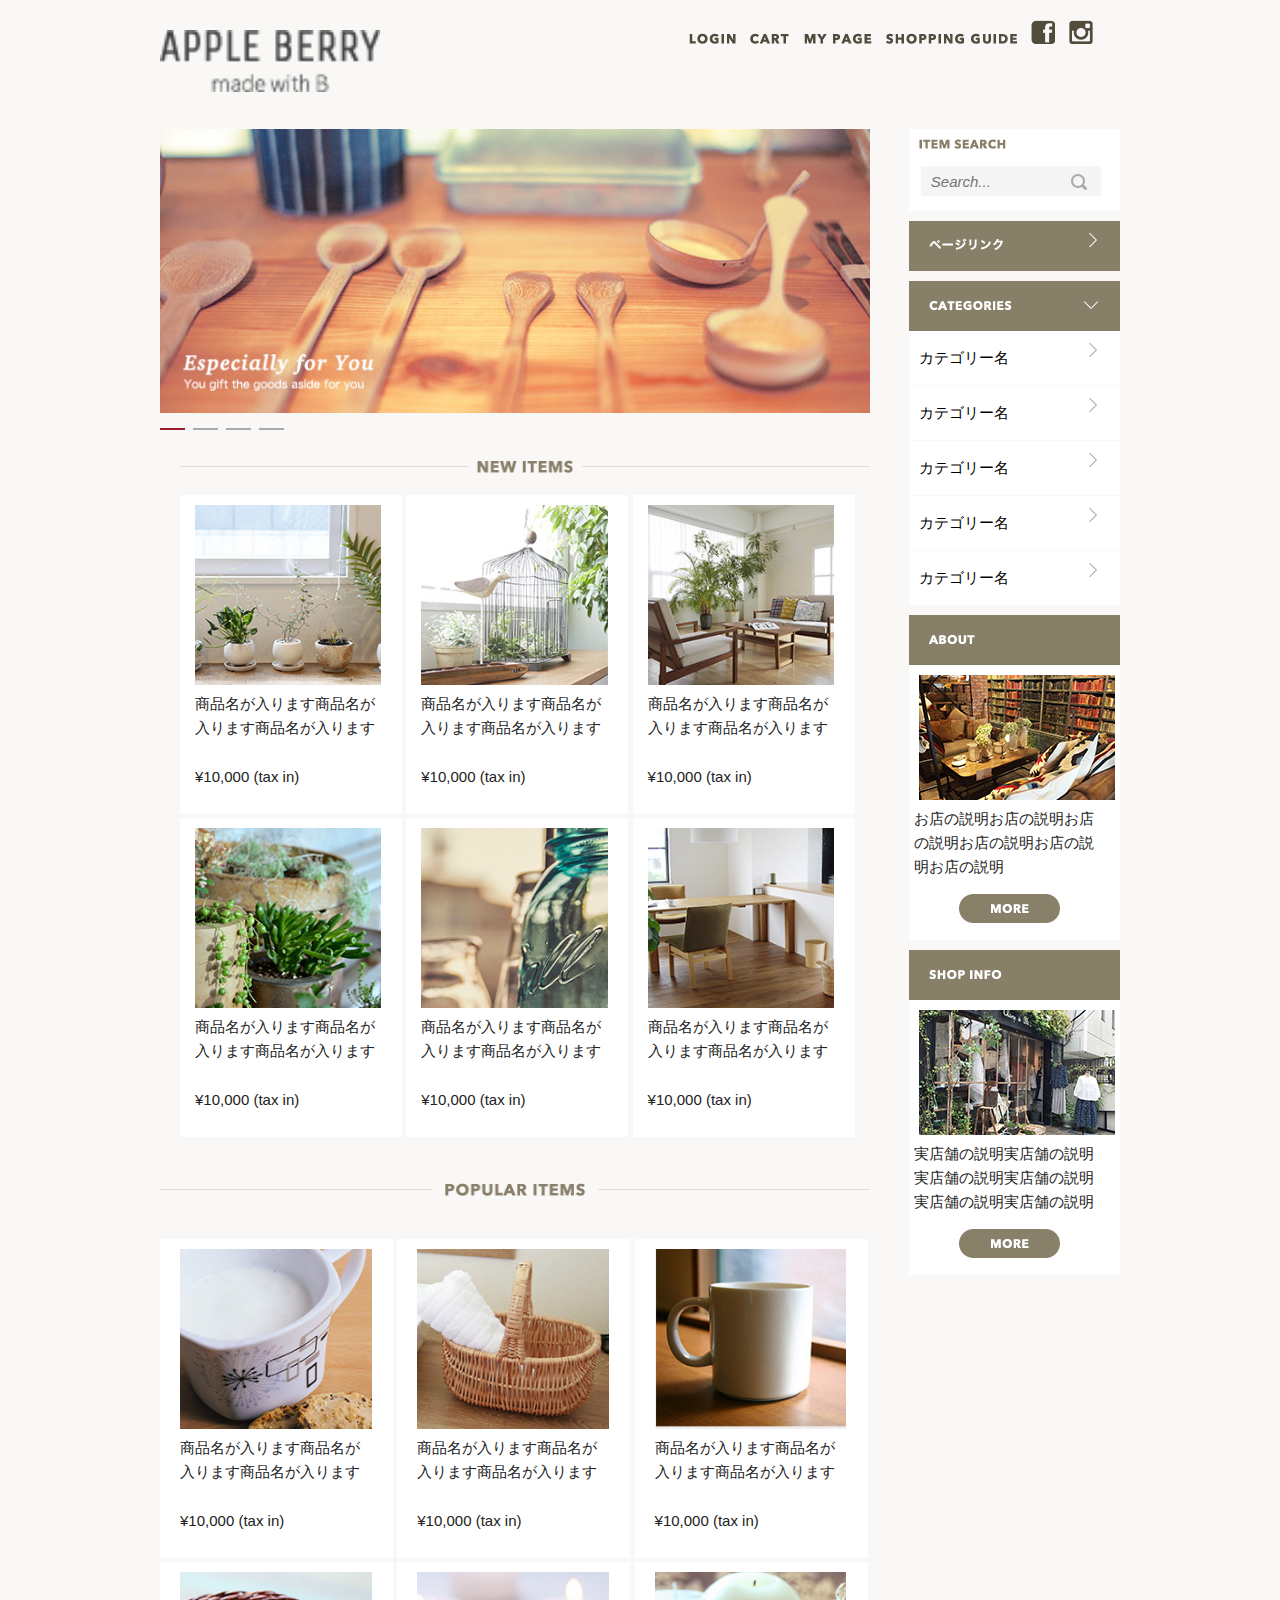
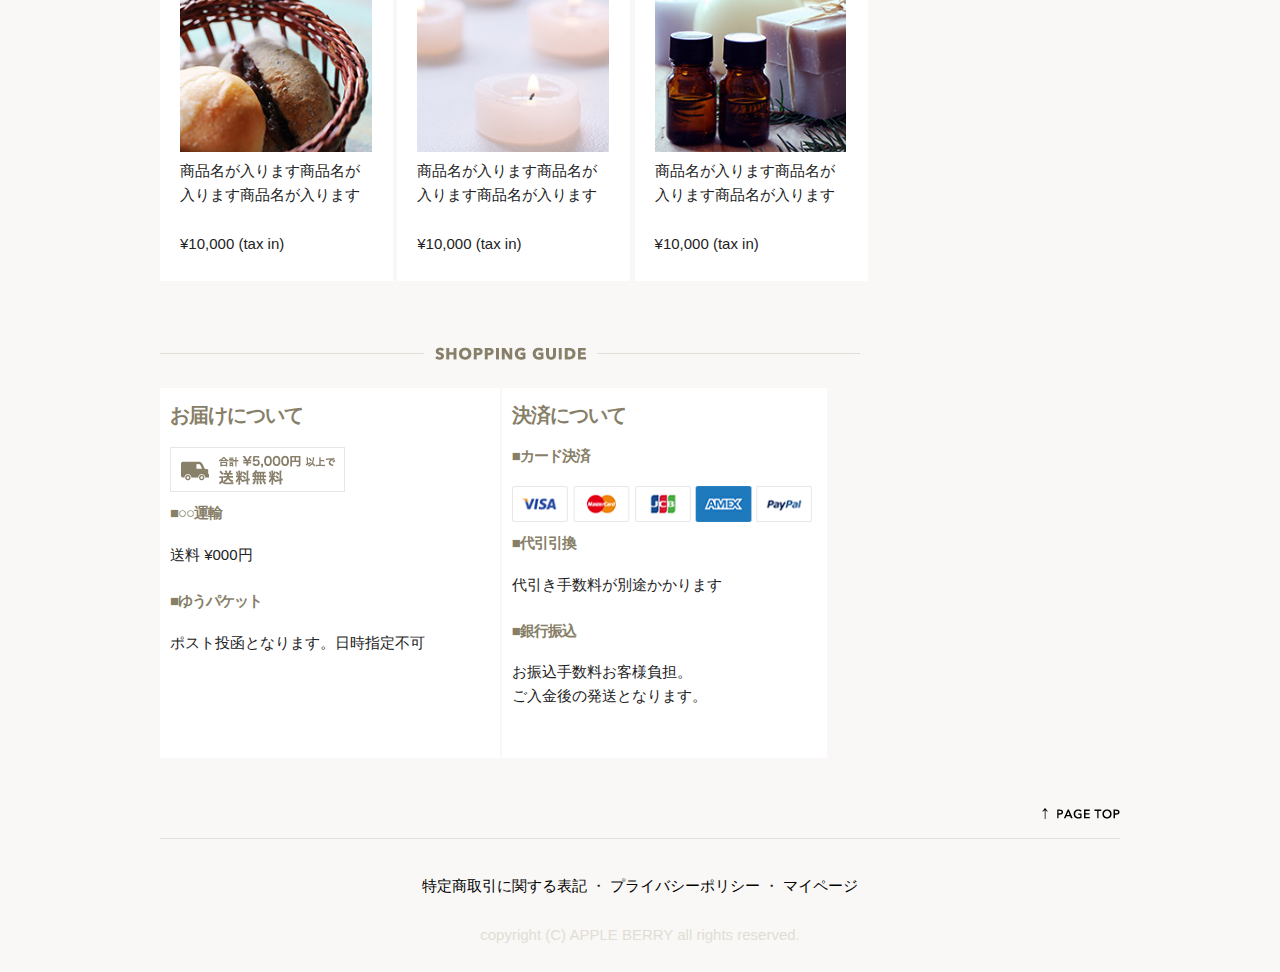
==== commit b0ce7104: "third commit" ====
--- a/index.html
+++ b/index.html
@@ -22,13 +22,11 @@
         <header>
             <div id="header" class="container">
                 <div class="row">
-
-                    <div class="twelve columns">
+                    <div class="six columns">
                         <a href="index.html"><img id="logo" src="images/top_sp/logo.png" alt="APPLE BERRY made with B" srcset="images/top_sp/logo@2x.png 2x"></a>
-
+                    </div>
+                    <div class="six columns">
                         <img id="menu_icon" src="images/top_sp/menu_icon.png" alt="menu" srcset="images/top_sp/menu_icon@2x.png 2x">
-                        <img id="fb_icon" src="images/top_sp/fb.png" alt="facebook" srcset="images/top_sp/fb@2x.png 2x">
-                        <img id="insta_icon" src="images/top_sp/insta.png" alt="instagram" srcset="images/top_sp/insta@2x.png 2x">
                         <ul class="menu_li_sp">
                             <li><a href="#"><img src="images/top/menu_login.png" alt="login"></a></li>
                             <li><a href="#"><img src="images/top/menu_cart.png" alt="cart"></a></li>
@@ -42,7 +40,8 @@
                             <li class="li_mypage"><a href="#"><img src="images/top/menu_mypage.png" alt="mypage"></a></li>
                             <li class="li_guide"><a href="#"><img src="images/top/menu_guide.png" alt="guide"></a></li>
                         </ul>
-
+                        <img id="fb_icon" src="images/top_sp/fb.png" alt="facebook" srcset="images/top_sp/fb@2x.png 2x">
+                        <img id="insta_icon" src="images/top_sp/insta.png" alt="instagram" srcset="images/top_sp/insta@2x.png 2x">
                     </div>
                 </div>
             </div>
@@ -60,24 +59,24 @@
                         <img class="line" src="images/top/title_newitems.png" alt="newitems">
                         <img class="linea" src="images/top_sp/title_new_item.png" alt="newitems" srcset="images/top_sp/title_new_item@2x.png 2x">
                         <ul class="newitems_li">
-                            <li><a href="products.html"><img src="images/top/item_01.jpg"></a><p>商品名が入ります商品名が入ります商品名が入ります</p><p>¥10,000 (tax in)</p></li>
-                            <li><a href="products.html"><img src="images/top/item_02.jpg"></a><p>商品名が入ります商品名が入ります商品名が入ります</p><p>¥10,000 (tax in)</p></li>
-                            <li><a href="products.html"><img src="images/top/item_03.jpg"></a><p>商品名が入ります商品名が入ります商品名が入ります</p><p>¥10,000 (tax in)</p></li>
-                            <li><a href="products.html"><img src="images/top/item_04.jpg"></a><p>商品名が入ります商品名が入ります商品名が入ります</p><p>¥10,000 (tax in)</p></li>
-                            <li><a href="products.html"><img src="images/top/item_05.jpg"></a><p>商品名が入ります商品名が入ります商品名が入ります</p><p>¥10,000 (tax in)</p></li>
-                            <li><a href="products.html"><img src="images/top/item_06.jpg"></a><p>商品名が入ります商品名が入ります商品名が入ります</p><p>¥10,000 (tax in)</p></li>
+                            <li><a href="products.html"><img src="images/top/item_01.jpg" alt="item1"></a><p>商品名が入ります商品名が入ります商品名が入ります</p><p>¥10,000 (tax in)</p></li>
+                            <li><a href="products.html"><img src="images/top/item_02.jpg" alt="item2"></a><p>商品名が入ります商品名が入ります商品名が入ります</p><p>¥10,000 (tax in)</p></li>
+                            <li><a href="products.html"><img src="images/top/item_03.jpg" alt="item3"></a><p>商品名が入ります商品名が入ります商品名が入ります</p><p>¥10,000 (tax in)</p></li>
+                            <li><a href="products.html"><img src="images/top/item_04.jpg" alt="item4"></a><p>商品名が入ります商品名が入ります商品名が入ります</p><p>¥10,000 (tax in)</p></li>
+                            <li><a href="products.html"><img src="images/top/item_05.jpg" alt="item5"></a><p>商品名が入ります商品名が入ります商品名が入ります</p><p>¥10,000 (tax in)</p></li>
+                            <li><a href="products.html"><img src="images/top/item_06.jpg" alt="item6"></a><p>商品名が入ります商品名が入ります商品名が入ります</p><p>¥10,000 (tax in)</p></li>
                         </ul>
                     </div>
                     <div id="popular_items">
                         <img class="line" src="images/top/title_popular.png" alt="popularitems">
                         <img class="linea" src="images/top_sp/title_popular.png" alt="popularitems" srcset="images/top_sp/title_popular@2x.png 2x">
                         <ul class="popularitems_li">
-                            <li><a href="products.html"><img src="images/top/item_07.jpg"></a><p>商品名が入ります商品名が入ります商品名が入ります</p><p>¥10,000 (tax in)</p></li>
-                            <li><a href="products.html"><img src="images/top/item_08.jpg"></a><p>商品名が入ります商品名が入ります商品名が入ります</p><p>¥10,000 (tax in)</p></li>
-                            <li><a href="products.html"><img src="images/top/item_09.jpg"></a><p>商品名が入ります商品名が入ります商品名が入ります</p><p>¥10,000 (tax in)</p></li>
-                            <li><a href="products.html"><img src="images/top/item_10.jpg"></a><p>商品名が入ります商品名が入ります商品名が入ります</p><p>¥10,000 (tax in)</p></li>
-                            <li><a href="products.html"><img src="images/top/item_11.jpg"></a><p>商品名が入ります商品名が入ります商品名が入ります</p><p>¥10,000 (tax in)</p></li>
-                            <li><a href="products.html"><img src="images/top/item_12.jpg"></a><p>商品名が入ります商品名が入ります商品名が入ります</p><p>¥10,000 (tax in)</p></li>
+                            <li><a href="products.html"><img src="images/top/item_07.jpg" alt="item7"></a><p>商品名が入ります商品名が入ります商品名が入ります</p><p>¥10,000 (tax in)</p></li>
+                            <li><a href="products.html"><img src="images/top/item_08.jpg" alt="item8"></a><p>商品名が入ります商品名が入ります商品名が入ります</p><p>¥10,000 (tax in)</p></li>
+                            <li><a href="products.html"><img src="images/top/item_09.jpg" alt="item9"></a><p>商品名が入ります商品名が入ります商品名が入ります</p><p>¥10,000 (tax in)</p></li>
+                            <li><a href="products.html"><img src="images/top/item_10.jpg" alt="item10"></a><p>商品名が入ります商品名が入ります商品名が入ります</p><p>¥10,000 (tax in)</p></li>
+                            <li><a href="products.html"><img src="images/top/item_11.jpg" alt="item11"></a><p>商品名が入ります商品名が入ります商品名が入ります</p><p>¥10,000 (tax in)</p></li>
+                            <li><a href="products.html"><img src="images/top/item_12.jpg" alt="item12"></a><p>商品名が入ります商品名が入ります商品名が入ります</p><p>¥10,000 (tax in)</p></li>
                         </ul>
                     </div>
                     <div id="extra">
@@ -131,20 +130,20 @@
                             <img src="images/top/about.png" alt="about">
                         </div>
                         <div class="image">
-                            <img src="images/top/about_img.jpg" alt="aboutimage" width="100%">
+                            <img src="images/top/about_img.jpg" alt="aboutimage">
                         </div>
                         <p class="about_p">お店の説明お店の説明お店の説明お店の説明お店の説明お店の説明</p>
-                        <a href="#"><img class="more" src="images/top/more_btn.png"></a>
+                        <a href="#"><img class="more" src="images/top/more_btn.png" alt="more"></a>
                     </div>
                     <div id="shopinfo">
                         <div class="shopinfo_img">
                             <img src="images/top/shop_info.png" alt="shopinfo">
                         </div>
                         <div class="image">
-                            <img src="images/top/shopinfo_img.jpg" alt="shopinfoimage" width="100%">
+                            <img src="images/top/shopinfo_img.jpg" alt="shopinfoimage">
                         </div>
                         <p class="shopinfo_p">実店舗の説明実店舗の説明実店舗の説明実店舗の説明実店舗の説明実店舗の説明</p>
-                        <a href="#"><img class="more" src="images/top/more_btn.png"></a>
+                        <a href="#"><img class="more" src="images/top/more_btn.png" alt="more"></a>
                     </div>
                 </div>
             </div>
@@ -153,7 +152,7 @@
             <div id="footer" class="container">
                 <div class="row">
                     <div class="twelve columns">
-                        <a href="#"><img class="pagetop_img" src="images/top/pagetop.png"></a>
+                        <a href="#"><img class="pagetop_img" src="images/top/pagetop.png" alt="top"></a>
                         <hr>
                             <p><a href="#">特定商取引に関する表記</a>  ・  <a href="#">プライバシーポリシー</a>  ・  <a href="#">マイページ</a></p>
                             <p class="copyright">copyright (C) APPLE BERRY all rights reserved.</p>
--- a/css/sample.css
+++ b/css/sample.css
@@ -6,33 +6,28 @@
   background: #f9f8f6; }
 
 header #header {
-  padding-top: 10px; }
+  padding-top: 20px;
+  padding-bottom: 20px; }
 header #logo {
   padding-top: 10px;
+  margin-bottom: 10px;
   width: 220px; }
   @media (max-width: 550px) {
     header #logo {
-      margin-left: 60px;
-      display: block; } }
-header #fb_icon {
-  margin-left: 120px;
-  margin-top: 20px; }
-header #insta_icon {
-  padding: 0px;
-  margin-left: 5px; }
+      margin-left: 60px; } }
 header #menu_icon {
   cursor: pointer;
   margin-left: 0;
   position: absolute;
-  top: 103px;
-  left: 186px; }
+  top: 110px;
+  left: 176px; }
   @media (min-width: 550px) {
     header #menu_icon {
       display: none; } }
 header .menu_li_sp {
   position: absolute;
-  top: 40px;
-  right: 0%;
+  top: 60px;
+  right: 0;
   background: white;
   border: 1px solid #eee;
   margin: 0;
@@ -47,13 +42,22 @@
       display: block;
       padding: 10px 8px;
       border-bottom: 1px solid #eee; }
+header #fb_icon {
+  margin-left: 10px;
+  margin-top: 0; }
+  @media (max-width: 550px) {
+    header #fb_icon {
+      margin-left: 120px; } }
+header #insta_icon {
+  padding: 0px;
+  margin-left: 0; }
 @media (min-width: 550px) {
   header .menu_li_sp {
     display: none; }
   header .menu_li_pc {
     display: inline-block;
     margin: 0;
-    padding-left: 300px;
+    padding-left: 20px;
     padding-bottom: 20px; }
     header .menu_li_pc li {
       display: inline-block;
@@ -117,6 +121,19 @@
     padding-top: 12px;
     padding-left: 20px;
     padding-bottom: 8px; }
+
+.cover {
+  margin-top: 20px; }
+  .cover .coverpc {
+    width: 100%; }
+    @media (max-width: 550px) {
+      .cover .coverpc {
+        display: none; } }
+  .cover .coversp {
+    width: 100%; }
+    @media (min-width: 550px) {
+      .cover .coversp {
+        display: none; } }
 
 #categories {
   margin-top: 10px; }
@@ -170,17 +187,18 @@
     width: 180px;
     margin-left: 10px; }
     @media (max-width: 550px) {
-      #about .image {
+      #about .image img {
         width: 160px;
         float: left; } }
   #about .about_p {
     width: 180px;
-    margin-left: 10px;
+    margin-left: 5px;
     padding-bottom: 0;
     margin-bottom: 5px; }
     @media (max-width: 550px) {
       #about .about_p {
-        width: 160px;
+        width: 140px;
+        margin-right: 10px;
         float: right; } }
   #about .more {
     margin-left: 50px;
@@ -206,18 +224,19 @@
     width: 180px;
     margin-left: 10px; }
     @media (max-width: 550px) {
-      #shopinfo .image {
+      #shopinfo .image img {
         width: 160px;
         float: left; } }
   #shopinfo .shopinfo_p {
     width: 180px;
-    margin-left: 10px;
+    margin-left: 5px;
     margin-bottom: 0;
     padding-bottom: 5px; }
     @media (max-width: 550px) {
       #shopinfo .shopinfo_p {
-        width: 160px;
-        float: right; } }
+        width: 140px;
+        float: right;
+        margin-right: 10px; } }
   #shopinfo .more {
     margin-left: 50px;
     margin-top: 10px;
@@ -236,8 +255,8 @@
       #new_items .line {
         display: none; } }
   #new_items .linea {
-    width: 60%;
-    margin-left: 60px; }
+    width: 40%;
+    margin-left: 90px; }
     @media (min-width: 550px) {
       #new_items .linea {
         display: none; } }
@@ -274,13 +293,14 @@
   margin-top: 20px;
   margin-bottom: 20px; }
   #popular_items .line {
-    width: 100%; }
+    width: 100%;
+    margin-bottom: 20px; }
     @media (max-width: 550px) {
       #popular_items .line {
         display: none; } }
   #popular_items .linea {
     width: 50%;
-    margin-left: 100px; }
+    margin-left: 80px; }
     @media (min-width: 550px) {
       #popular_items .linea {
         display: none; } }
@@ -348,6 +368,7 @@
     @media (min-width: 550px) {
       #extra .otodoke {
         width: 45%;
+        height: 350px;
         margin: 0 2px 0 0;
         padding: 10px; } }
     #extra .otodoke h1 {
@@ -378,6 +399,7 @@
     @media (min-width: 550px) {
       #extra .kessai {
         width: 43%;
+        height: 350px;
         margin: 0;
         padding: 10px; } }
     #extra .kessai h1 {
@@ -475,6 +497,7 @@
       #list li p {
         width: 90%; } }
   #list .line {
+    margin-top: 20px;
     margin-bottom: 10px; }
     @media (max-width: 550px) {
       #list .line {
@@ -516,123 +539,174 @@
   background-color: white;
   padding: 40px;
   margin-top: 10px; }
-  #products h2 {
-    display: inline-block;
-    margin: 10px 20px 0 0;
-    padding: 0;
-    font-weight: bold;
-    font-size: 20px;
-    font-size: 2rem; }
-  #products h5 {
-    display: inline-block;
-    margin-top: 15px;
-    margin-left: 350px;
-    padding: 0;
-    color: #b0b0b0;
-    font-size: 15px;
-    font-size: 1.5rem; }
-    @media (max-width: 550px) {
-      #products h5 {
-        margin-left: 0; } }
-  #products .productlist .mainimage {
-    width: 70%;
-    height: 430px;
-    display: inline-block;
-    float: left; }
-    #products .productlist .mainimage img {
-      width: 100%;
-      height: 430px; }
-    @media (max-width: 550px) {
-      #products .productlist .mainimage {
+  #products hr {
+    background-color: #887f69; }
+  #products .protitle {
+    border-bottom: 1px solid #e2ddd4; }
+    #products .protitle h2 {
+      display: inline-block;
+      margin: 10px 20px 0 0;
+      padding: 0;
+      font-weight: bold;
+      font-size: 20px;
+      font-size: 2rem; }
+    #products .protitle h5 {
+      display: inline-block;
+      margin-top: 15px;
+      margin-left: 350px;
+      padding: 0;
+      color: #b0b0b0;
+      font-size: 15px;
+      font-size: 1.5rem; }
+      @media (max-width: 550px) {
+        #products .protitle h5 {
+          margin-left: 0; } }
+  #products .productlist {
+    padding-bottom: 500px;
+    margin-bottom: 20px;
+    border-bottom: 1px solid #e2ddd4; }
+    @media (max-width: 550px) {
+      #products .productlist {
+        padding-bottom: 450px; } }
+    #products .productlist .mainimage {
+      width: 70%;
+      height: 430px;
+      display: inline-block;
+      float: left; }
+      #products .productlist .mainimage img {
         width: 100%;
-        height: 320px; }
-        #products .productlist .mainimage img {
+        height: 430px; }
+      @media (max-width: 550px) {
+        #products .productlist .mainimage {
           width: 100%;
-          height: 250px; } }
-  #products .productlist .pro_list {
-    list-style: none; }
-    #products .productlist .pro_list li {
-      cursor: pointer; }
-    #products .productlist .pro_list img {
-      float: right;
-      width: 10%;
-      height: 60px;
-      margin: 10px; }
-      @media (max-width: 550px) {
-        #products .productlist .pro_list img {
-          width: 16%;
-          height: 40px;
-          margin: 2px;
-          float: left; } }
+          height: 320px; }
+          #products .productlist .mainimage img {
+            width: 100%;
+            height: 250px; } }
+    #products .productlist .pro_list {
+      list-style: none; }
+      #products .productlist .pro_list li {
+        cursor: pointer; }
+      #products .productlist .pro_list img {
+        float: right;
+        width: 10%;
+        height: 60px;
+        margin: 10px; }
+        @media (max-width: 550px) {
+          #products .productlist .pro_list img {
+            width: 16%;
+            height: 40px;
+            margin: 2px;
+            float: left; } }
   #products .clear {
     clear: both; }
-  #products .pro_color img {
-    margin-top: 0;
-    margin-bottom: 20px;
-    margin-left: 20px; }
-    @media (max-width: 550px) {
-      #products .pro_color img {
-        margin-left: 10px;
-        margin-bottom: 30px;
-        margin-top: 0; } }
-  #products .pro_color table {
-    width: 90%;
-    margin-left: 20px; }
-    #products .pro_color table .color {
-      background-color: #e2ddd4; }
-    #products .pro_color table .check {
-      padding-top: 10px;
-      padding-left: 80px; }
-    @media (max-width: 550px) {
-      #products .pro_color table {
-        width: 100%;
-        margin: 0;
-        padding: 0; }
-        #products .pro_color table .check {
-          padding-left: 30px; }
-        #products .pro_color table .td1 {
-          width: 70px; } }
-  #products .pro_color td {
-    border: solid 1px;
-    padding-left: 60px;
-    padding-right: 50px; }
-    @media (max-width: 550px) {
-      #products .pro_color td {
-        padding-left: 10px;
-        padding-right: 10px;
-        padding-top: 0;
-        padding-bottom: 0; } }
+  #products .pro_color {
+    border-bottom: 1px solid #e2ddd4; }
+    #products .pro_color img {
+      margin-top: 0;
+      margin-bottom: 20px;
+      margin-left: 20px; }
+      @media (max-width: 550px) {
+        #products .pro_color img {
+          margin-left: 10px;
+          margin-bottom: 30px;
+          margin-top: 0; } }
+    #products .pro_color table {
+      width: 90%;
+      margin-left: 20px;
+      color: #887f69; }
+      #products .pro_color table .color {
+        background-color: #e2ddd4; }
+      #products .pro_color table .check {
+        padding-top: 20px;
+        padding-left: 80px; }
+      @media (max-width: 550px) {
+        #products .pro_color table {
+          width: 100%;
+          margin: 0;
+          padding: 0; }
+          #products .pro_color table .check {
+            padding-left: 30px; }
+          #products .pro_color table .td1 {
+            width: 70px; } }
+    #products .pro_color td {
+      border: solid 1px;
+      padding-left: 60px;
+      padding-right: 50px; }
+      @media (max-width: 550px) {
+        #products .pro_color td {
+          padding-left: 10px;
+          padding-right: 10px;
+          padding-top: 0;
+          padding-bottom: 0; } }
   #products .pro_ex {
     margin-top: 40px; }
     @media (max-width: 550px) {
       #products .pro_ex {
         margin-bottom: 0; } }
-    #products .pro_ex .price {
+    #products .pro_ex .priceall {
       float: left;
-      margin-top: 20px;
-      margin-left: 20px;
-      display: inline-block; }
-      @media (max-width: 550px) {
-        #products .pro_ex .price {
-          margin-top: 10px;
-          margin-left: 10px; } }
-    #products .pro_ex .price_a {
-      display: inline-block;
-      margin-left: 50px; }
-      @media (max-width: 550px) {
-        #products .pro_ex .price_a {
-          font-size: 20px;
-          font-size: 2rem; } }
-      #products .pro_ex .price_a span {
-        color: red;
-        font-style: Italic; }
-    @media (max-width: 550px) {
-      #products .pro_ex .hr1 {
-        padding-bottom: 20px; } }
-    @media (max-width: 550px) {
-      #products .pro_ex .hr2 {
-        padding-top: 0;
-        margin-top: 0; } }
+      margin-bottom: 40px; }
+      #products .pro_ex .priceall .pricea {
+        border-bottom: 1px solid #e2ddd4; }
+        #products .pro_ex .priceall .pricea .price {
+          float: left;
+          margin-top: 20px;
+          margin-left: 20px;
+          display: inline-block; }
+          @media (max-width: 550px) {
+            #products .pro_ex .priceall .pricea .price {
+              margin-top: 10px;
+              margin-left: 10px; } }
+        #products .pro_ex .priceall .pricea .price_a {
+          display: inline-block;
+          margin-left: 80px; }
+          @media (max-width: 550px) {
+            #products .pro_ex .priceall .pricea .price_a {
+              font-size: 20px;
+              font-size: 2rem; } }
+          #products .pro_ex .priceall .pricea .price_a span {
+            color: red;
+            font-style: Italic; }
+      #products .pro_ex .priceall .priceb {
+        margin-top: 30px;
+        padding-bottom: 10px;
+        border-bottom: 1px solid #e2ddd4; }
+        @media (max-width: 550px) {
+          #products .pro_ex .priceall .priceb {
+            padding-bottom: 70px; } }
+        #products .pro_ex .priceall .priceb .price {
+          float: left;
+          margin-top: 20px;
+          margin-left: 20px;
+          display: inline-block; }
+          @media (max-width: 550px) {
+            #products .pro_ex .priceall .priceb .price {
+              margin-top: 10px;
+              margin-left: 10px; } }
+        #products .pro_ex .priceall .priceb .price_b {
+          display: inline-block;
+          margin-left: 40px;
+          margin-bottom: 0;
+          padding-bottom: 0; }
+          @media (max-width: 550px) {
+            #products .pro_ex .priceall .priceb .price_b {
+              float: left; } }
+        #products .pro_ex .priceall .priceb input {
+          display: inline-block;
+          margin-left: 20px;
+          margin-top: 5px;
+          width: 200px;
+          border-radius: 0; }
+          @media (max-width: 550px) {
+            #products .pro_ex .priceall .priceb input {
+              width: 120px;
+              float: right; } }
+          #products .pro_ex .priceall .priceb input a {
+            margin-top: 0;
+            margin-right: 10px;
+            color: black;
+            text-decoration: none; }
     #products .pro_ex .add_to_cart {
       width: 40%;
       height: 70px;
@@ -642,35 +716,14 @@
         #products .pro_ex .add_to_cart {
           width: 60%;
           height: 50px;
-          position: relative;
-          top: 220px;
-          float: left;
-          margin-left: 50px; } }
-    #products .pro_ex .price_b {
-      margin-left: 40px;
-      margin-bottom: 0;
-      padding-bottom: 0; }
-      @media (max-width: 550px) {
-        #products .pro_ex .price_b {
+          margin-left: 50px;
           float: left; } }
-    #products .pro_ex input {
-      width: 200px;
-      border-radius: 0; }
-      @media (max-width: 550px) {
-        #products .pro_ex input {
-          width: 120px;
-          float: right; } }
-    #products .pro_ex a {
-      margin-top: 0;
-      margin-right: 10px;
-      color: black;
-      text-decoration: none; }
   #products .pro_setsumei {
     margin-top: 50px;
     color: #887f69; }
     @media (max-width: 550px) {
       #products .pro_setsumei {
-        margin-top: 80px; } }
+        margin-top: 100px; } }
     #products .pro_setsumei h6 {
       font-weight: bold; }
     #products .pro_setsumei p {
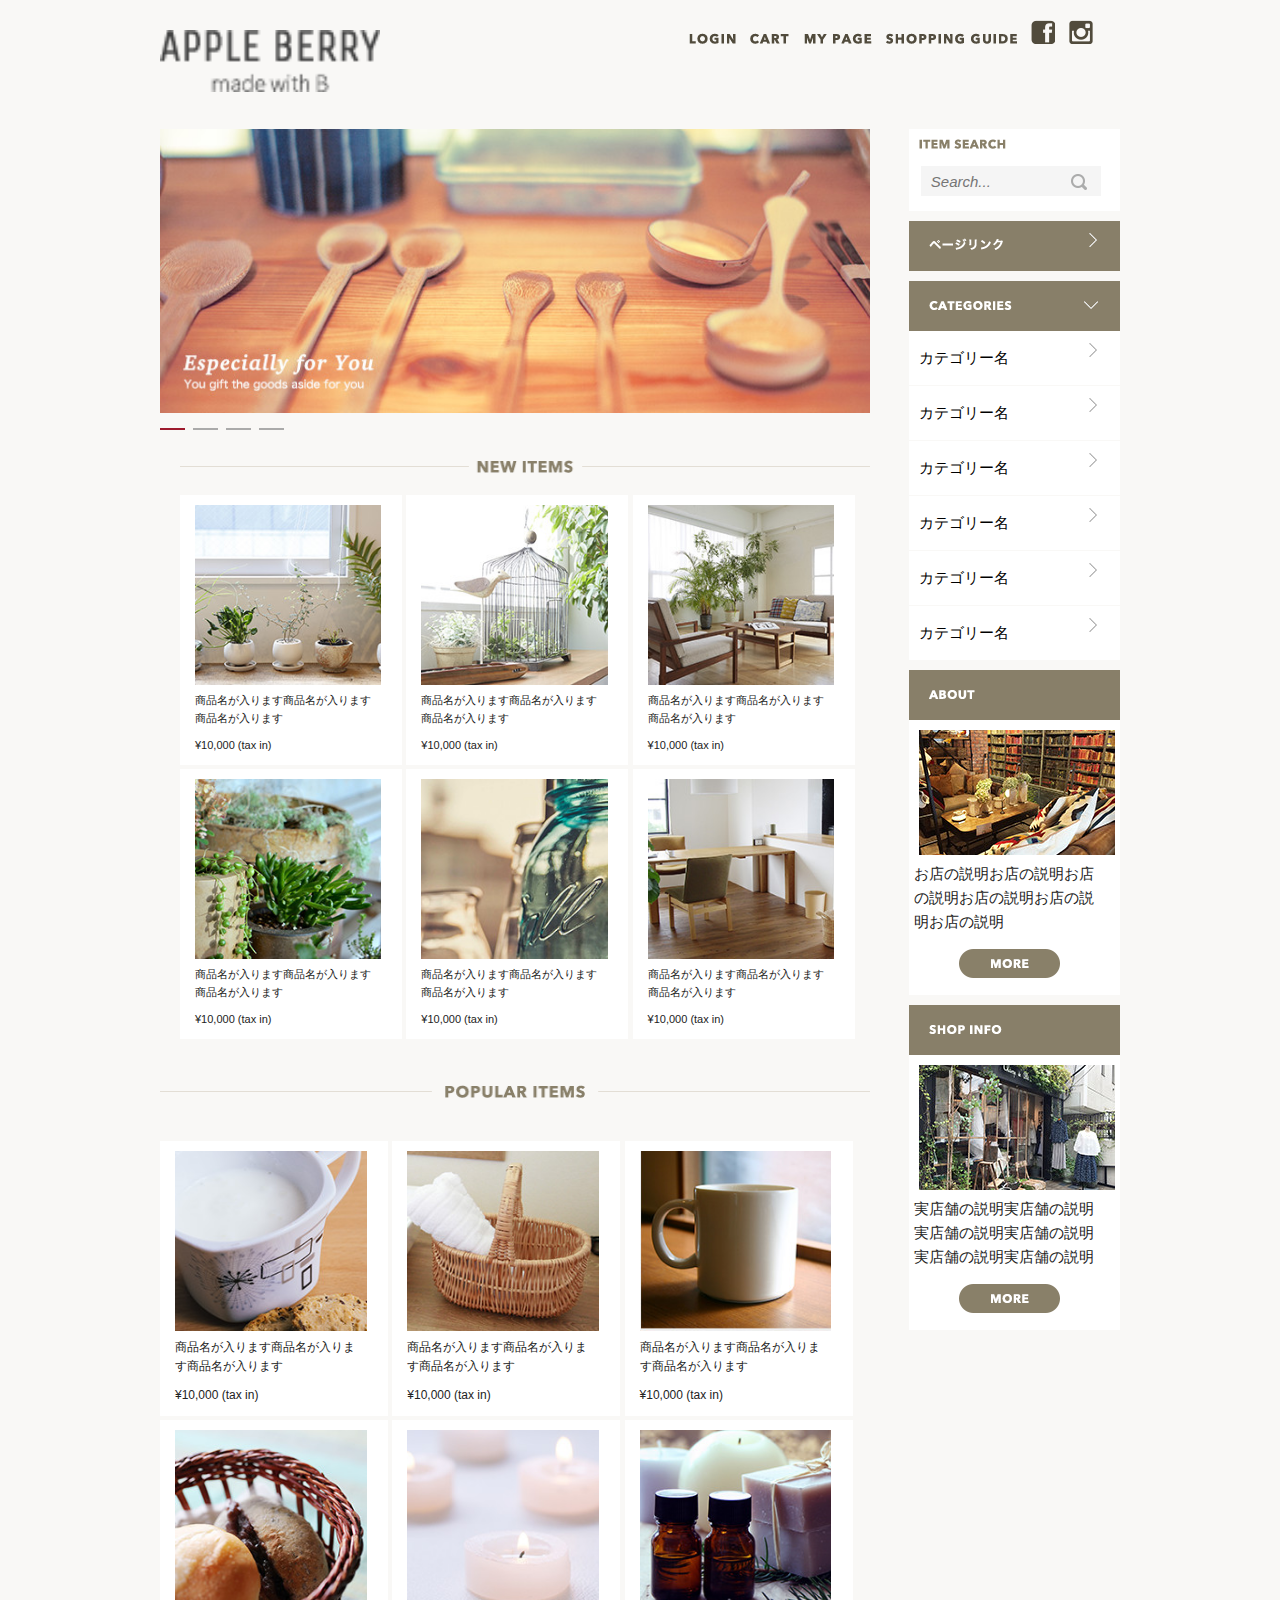
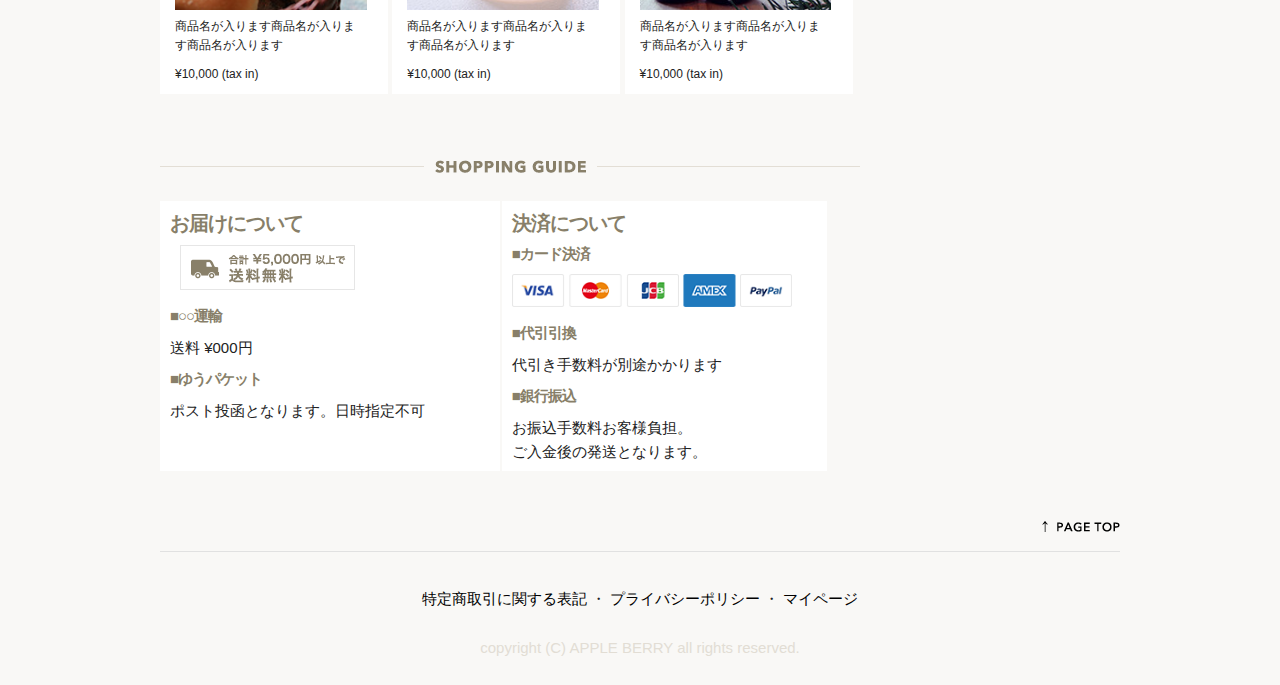
==== commit d058c8b7: "fource commit" ====
--- a/index.html
+++ b/index.html
@@ -26,7 +26,6 @@
                         <a href="index.html"><img id="logo" src="images/top_sp/logo.png" alt="APPLE BERRY made with B" srcset="images/top_sp/logo@2x.png 2x"></a>
                     </div>
                     <div class="six columns">
-                        <img id="menu_icon" src="images/top_sp/menu_icon.png" alt="menu" srcset="images/top_sp/menu_icon@2x.png 2x">
                         <ul class="menu_li_sp">
                             <li><a href="#"><img src="images/top/menu_login.png" alt="login"></a></li>
                             <li><a href="#"><img src="images/top/menu_cart.png" alt="cart"></a></li>
@@ -42,6 +41,7 @@
                         </ul>
                         <img id="fb_icon" src="images/top_sp/fb.png" alt="facebook" srcset="images/top_sp/fb@2x.png 2x">
                         <img id="insta_icon" src="images/top_sp/insta.png" alt="instagram" srcset="images/top_sp/insta@2x.png 2x">
+                        <img id="menu_icon" src="images/top_sp/menu_icon.png" alt="menu" srcset="images/top_sp/menu_icon@2x.png 2x">
                     </div>
                 </div>
             </div>
@@ -123,6 +123,7 @@
                             <li><a href="list.html">カテゴリー名</a></li>
                             <li><a href="list.html">カテゴリー名</a></li>
                             <li><a href="list.html">カテゴリー名</a></li>
+                            <li><a href="list.html">カテゴリー名</a></li>
                         </ul>
                     </div>
                     <div id="about">
--- a/css/sample.css
+++ b/css/sample.css
@@ -14,16 +14,8 @@
   width: 220px; }
   @media (max-width: 550px) {
     header #logo {
-      margin-left: 60px; } }
-header #menu_icon {
-  cursor: pointer;
-  margin-left: 0;
-  position: absolute;
-  top: 110px;
-  left: 176px; }
-  @media (min-width: 550px) {
-    header #menu_icon {
-      display: none; } }
+      margin-left: 110px;
+      width: 100px; } }
 header .menu_li_sp {
   position: absolute;
   top: 60px;
@@ -47,10 +39,19 @@
   margin-top: 0; }
   @media (max-width: 550px) {
     header #fb_icon {
-      margin-left: 120px; } }
+      margin-left: 110px; } }
 header #insta_icon {
   padding: 0px;
   margin-left: 0; }
+  @media (max-width: 550px) {
+    header #insta_icon {
+      margin-left: 5px; } }
+header #menu_icon {
+  cursor: pointer;
+  margin-left: 5px; }
+  @media (min-width: 550px) {
+    header #menu_icon {
+      display: none; } }
 @media (min-width: 550px) {
   header .menu_li_sp {
     display: none; }
@@ -188,7 +189,7 @@
     margin-left: 10px; }
     @media (max-width: 550px) {
       #about .image img {
-        width: 160px;
+        width: 80%;
         float: left; } }
   #about .about_p {
     width: 180px;
@@ -197,7 +198,9 @@
     margin-bottom: 5px; }
     @media (max-width: 550px) {
       #about .about_p {
-        width: 140px;
+        width: 40%;
+        font-size: 13px;
+        font-size: 1.3rem;
         margin-right: 10px;
         float: right; } }
   #about .more {
@@ -225,7 +228,7 @@
     margin-left: 10px; }
     @media (max-width: 550px) {
       #shopinfo .image img {
-        width: 160px;
+        width: 80%;
         float: left; } }
   #shopinfo .shopinfo_p {
     width: 180px;
@@ -234,7 +237,9 @@
     padding-bottom: 5px; }
     @media (max-width: 550px) {
       #shopinfo .shopinfo_p {
-        width: 140px;
+        width: 40%;
+        font-size: 13px;
+        font-size: 1.3rem;
         float: right;
         margin-right: 10px; } }
   #shopinfo .more {
@@ -249,14 +254,18 @@
 #new_items {
   margin-top: 20px;
   margin-left: 20px; }
+  @media (max-width: 550px) {
+    #new_items {
+      margin-top: 0; } }
   #new_items .line {
     width: 100%; }
     @media (max-width: 550px) {
       #new_items .line {
         display: none; } }
   #new_items .linea {
-    width: 40%;
-    margin-left: 90px; }
+    width: 30%;
+    margin-top: 0;
+    margin-left: 100px; }
     @media (min-width: 550px) {
       #new_items .linea {
         display: none; } }
@@ -276,18 +285,23 @@
       @media (max-width: 550px) {
         #new_items .newitems_li li {
           width: 45%;
-          margin: 0 0 5px 0;
+          margin-bottom: 1px;
           padding-top: 5px;
-          padding-left: 5px; } }
+          padding-left: 5px;
+          padding-bottom: 0; } }
       #new_items .newitems_li li p {
-        width: 90%; }
+        width: 90%;
+        font-size: 11px;
+        font-size: 1.1rem;
+        margin: 0;
+        padding-bottom: 10px; }
       #new_items .newitems_li li img {
         width: 90%;
         height: 180px; }
         @media (max-width: 550px) {
           #new_items .newitems_li li img {
-            width: 90%;
-            height: 120px; } }
+            width: 95%;
+            height: 150px; } }
 
 #popular_items {
   margin-top: 20px;
@@ -299,41 +313,44 @@
       #popular_items .line {
         display: none; } }
   #popular_items .linea {
-    width: 50%;
-    margin-left: 80px; }
+    width: 40%;
+    margin-left: 100px; }
     @media (min-width: 550px) {
       #popular_items .linea {
         display: none; } }
   #popular_items .popularitems_li {
     width: 100%;
     display: inline-block;
-    padding-top: 10px;
-    padding-left: 0; }
+    margin-top: 10px;
+    margin-left: 0; }
     #popular_items .popularitems_li li {
       width: 30%;
       display: inline-block;
       list-style: none;
       padding-top: 10px;
-      padding-left: 20px;
+      padding-left: 15px;
       margin: 4px 0 0 0;
       background-color: white; }
       @media (max-width: 550px) {
         #popular_items .popularitems_li li {
           width: 45%;
-          margin: 0 0 5px 0;
+          margin-bottom: 1px;
           padding-top: 5px;
-          padding-left: 5px; } }
+          padding-left: 5px;
+          padding-bottom: 0; } }
       #popular_items .popularitems_li li p {
         width: 90%;
-        padding-right: 0;
-        margin-right: 0; }
+        font-size: 12px;
+        font-size: 1.2rem;
+        margin: 0;
+        padding-bottom: 10px; }
       #popular_items .popularitems_li li img {
         width: 90%;
         height: 180px; }
         @media (max-width: 550px) {
           #popular_items .popularitems_li li img {
-            width: 90%;
-            height: 120px; } }
+            width: 95%;
+            height: 150px; } }
 
 #extra {
   width: 100%; }
@@ -344,62 +361,76 @@
       #extra .line {
         display: none; } }
   #extra .linea {
-    width: 60%;
-    margin-left: 70px; }
+    width: 50%;
+    margin-left: 80px;
+    margin-bottom: 10px; }
     @media (min-width: 550px) {
       #extra .linea {
         display: none; } }
   #extra .otodoke {
     float: left;
     width: 90%;
-    height: 300px;
+    height: 250px;
     display: inline-block;
     background-color: white;
-    margin: 10px;
-    padding: 10px; }
+    margin: 0;
+    padding: 20px; }
     #extra .otodoke h1 {
       color: #887f69;
       font-weight: bold;
-      margin-top: 5px; }
+      margin: 0;
+      padding: 0;
+      font-size: 20px;
+      font-size: 2rem; }
     #extra .otodoke h2 {
       color: #887f69;
       font-weight: bold;
-      margin-top: 5px; }
+      margin: 0;
+      padding: 0;
+      font-size: 15px;
+      font-size: 1.5rem; }
+    #extra .otodoke p {
+      padding-top: 10px;
+      padding-bottom: 10px;
+      margin: 0; }
+    #extra .otodoke img {
+      margin: 10px; }
     @media (min-width: 550px) {
       #extra .otodoke {
         width: 45%;
-        height: 350px;
+        height: 250px;
         margin: 0 2px 0 0;
         padding: 10px; } }
-    #extra .otodoke h1 {
-      font-size: 20px;
-      font-size: 2rem; }
-    #extra .otodoke h2 {
-      font-size: 15px;
-      font-size: 1.5rem; }
   #extra .kessai {
     float: left;
     width: 90%;
-    height: 300px;
+    height: 250px;
     display: inline-block;
     background-color: white;
-    margin: 10px;
-    padding: 10px;
-    padding-bottom: 20px; }
+    margin: 5px;
+    padding: 20px; }
     #extra .kessai h1 {
       color: #887f69;
       font-weight: bold;
-      margin-top: 5px; }
+      margin-bottom: 10px;
+      padding: 0; }
     #extra .kessai h2 {
       color: #887f69;
       font-weight: bold;
-      margin-top: 5px; }
+      margin: 0;
+      padding: 0; }
+    #extra .kessai p {
+      margin: 0;
+      padding-top: 10px;
+      padding-bottom: 10px; }
     #extra .kessai .cards {
-      width: 300px; }
+      width: 280px;
+      margin-top: 10px;
+      margin-bottom: 10px; }
     @media (min-width: 550px) {
       #extra .kessai {
         width: 43%;
-        height: 350px;
+        height: 250px;
         margin: 0;
         padding: 10px; } }
     #extra .kessai h1 {
@@ -419,8 +450,8 @@
         float: right; } }
   footer p {
     text-align: center;
-    font-size: 15px;
-    font-size: 1.5rem; }
+    font-size: 14px;
+    font-size: 1.4rem; }
     @media (min-width: 550px) {
       footer p {
         font-size: 15px;
@@ -450,6 +481,7 @@
   border: 0;
   border-radius: 2px;
   background-color: #e2ddd4;
+  color: #b0b0b0;
   background-image: url("../images/list/home_icon.png");
   background-repeat: no-repeat;
   background-position: 15px 16px;
@@ -457,45 +489,41 @@
   margin: 0; }
   .pan a {
     text-decoration: none;
-    color: black; }
+    color: #887f69; }
 
 #list {
   width: 100%;
   display: inline-block;
-  margin-top: 20px;
-  margin-bottom: 20px;
-  padding: 0; }
-  #list h2 {
-    font-size: 20px;
-    font-size: 2rem;
-    margin-bottom: 10px; }
-  #list hr {
-    padding: 0;
-    margin-top: 0;
-    margin-bottom: 20px; }
+  margin-top: 10px;
+  margin-left: 0; }
   #list li {
     width: 30%;
     display: inline-block;
     list-style: none;
     padding-top: 10px;
-    padding-left: 20px;
+    padding-left: 15px;
     margin: 4px 0 0 0;
     background-color: white; }
     @media (max-width: 550px) {
       #list li {
         width: 45%;
-        margin: 0 0 5px 0;
+        margin-bottom: 1px;
         padding-top: 5px;
-        padding-left: 5px; } }
+        padding-left: 5px;
+        padding-bottom: 0; } }
+    #list li p {
+      width: 90%;
+      font-size: 12px;
+      font-size: 1.2rem;
+      margin: 0;
+      padding-bottom: 10px; }
     #list li img {
       width: 90%;
-      height: 200px; }
+      height: 180px; }
       @media (max-width: 550px) {
         #list li img {
-          height: 120px; } }
-    @media (max-width: 550px) {
-      #list li p {
-        width: 90%; } }
+          width: 95%;
+          height: 150px; } }
   #list .line {
     margin-top: 20px;
     margin-bottom: 10px; }
@@ -503,10 +531,10 @@
       #list .line {
         display: none; } }
   #list .linea {
-    width: 40%;
-    margin-left: 100px;
+    width: 30%;
+    margin-left: 110px;
     margin-bottom: 10px;
-    margin-top: 20px; }
+    margin-top: 40px; }
     @media (min-width: 550px) {
       #list .linea {
         display: none; } }
@@ -521,7 +549,10 @@
     text-decoration: none; }
     @media (max-width: 550px) {
       #list .backbutton {
-        margin-bottom: 20px; } }
+        margin-bottom: 20px;
+        width: 230px;
+        height: 60px;
+        padding: 15px 50px; } }
   #list .nextbutton {
     width: 100px;
     height: 50px;
@@ -533,16 +564,23 @@
     text-decoration: none; }
     @media (max-width: 550px) {
       #list .nextbutton {
-        margin-left: 160px; } }
+        margin-left: 50px;
+        width: 230px;
+        height: 60px;
+        padding: 15px 50px; } }
 
 #products {
   background-color: white;
   padding: 40px;
   margin-top: 10px; }
+  @media (max-width: 550px) {
+    #products {
+      padding: 10px;
+      margin-top: 0; } }
   #products hr {
     background-color: #887f69; }
   #products .protitle {
-    border-bottom: 1px solid #e2ddd4; }
+    border-bottom: 1px solid #e8e4da; }
     #products .protitle h2 {
       display: inline-block;
       margin: 10px 20px 0 0;
@@ -560,14 +598,17 @@
       font-size: 1.5rem; }
       @media (max-width: 550px) {
         #products .protitle h5 {
-          margin-left: 0; } }
+          margin-top: 0px;
+          margin-left: 0px;
+          margin-bottom: 20px;
+          display: block; } }
   #products .productlist {
     padding-bottom: 500px;
     margin-bottom: 20px;
-    border-bottom: 1px solid #e2ddd4; }
+    border-bottom: 1px solid #e8e4da; }
     @media (max-width: 550px) {
       #products .productlist {
-        padding-bottom: 450px; } }
+        padding-bottom: 500px; } }
     #products .productlist .mainimage {
       width: 70%;
       height: 430px;
@@ -579,10 +620,10 @@
       @media (max-width: 550px) {
         #products .productlist .mainimage {
           width: 100%;
-          height: 320px; }
+          height: 370px; }
           #products .productlist .mainimage img {
             width: 100%;
-            height: 250px; } }
+            height: 360px; } }
     #products .productlist .pro_list {
       list-style: none; }
       #products .productlist .pro_list li {
@@ -594,14 +635,15 @@
         margin: 10px; }
         @media (max-width: 550px) {
           #products .productlist .pro_list img {
-            width: 16%;
-            height: 40px;
+            width: 18.5%;
+            height: 50px;
             margin: 2px;
             float: left; } }
   #products .clear {
     clear: both; }
   #products .pro_color {
-    border-bottom: 1px solid #e2ddd4; }
+    padding-bottom: 20px;
+    border-bottom: 1px solid #e8e4da; }
     #products .pro_color img {
       margin-top: 0;
       margin-bottom: 20px;
@@ -616,7 +658,7 @@
       margin-left: 20px;
       color: #887f69; }
       #products .pro_color table .color {
-        background-color: #e2ddd4; }
+        background-color: #f9f9f5; }
       #products .pro_color table .check {
         padding-top: 20px;
         padding-left: 80px; }
@@ -643,10 +685,14 @@
     margin-top: 40px; }
     @media (max-width: 550px) {
       #products .pro_ex {
+        margin-top: 20px;
         margin-bottom: 0; } }
     #products .pro_ex .priceall {
       float: left;
       margin-bottom: 40px; }
+      @media (max-width: 550px) {
+        #products .pro_ex .priceall {
+          margin-bottom: 10px; } }
       #products .pro_ex .priceall .pricea {
         border-bottom: 1px solid #e2ddd4; }
         #products .pro_ex .priceall .pricea .price {
@@ -671,10 +717,11 @@
       #products .pro_ex .priceall .priceb {
         margin-top: 30px;
         padding-bottom: 10px;
-        border-bottom: 1px solid #e2ddd4; }
+        border-bottom: 1px solid #e8e4da; }
         @media (max-width: 550px) {
           #products .pro_ex .priceall .priceb {
-            padding-bottom: 70px; } }
+            margin-top: 5px;
+            padding-bottom: 50px; } }
         #products .pro_ex .priceall .priceb .price {
           float: left;
           margin-top: 20px;
@@ -723,10 +770,22 @@
     color: #887f69; }
     @media (max-width: 550px) {
       #products .pro_setsumei {
-        margin-top: 100px; } }
+        margin-top: 30px; } }
+    #products .pro_setsumei h2 {
+      padding-bottom: 20px;
+      border-bottom: 1px solid #887f69; }
+      @media (max-width: 550px) {
+        #products .pro_setsumei h2 {
+          font-size: 20px;
+          font-size: 2rem;
+          font-weight: bold; } }
     #products .pro_setsumei h6 {
+      font-size: 16px;
+      font-size: 1.6rem;
       font-weight: bold; }
     #products .pro_setsumei p {
+      font-size: 14px;
+      font-size: 1.4rem;
       color: black; }
     #products .pro_setsumei table {
       width: 100%; }
@@ -739,7 +798,7 @@
           padding-right: 10px;
           padding-left: 10px; } }
     #products .pro_setsumei .color {
-      background-color: #e2ddd4; }
+      background-color: #f9f9f5; }
       @media (max-width: 550px) {
         #products .pro_setsumei .color {
           width: 50px; } }
@@ -751,34 +810,45 @@
     .kanren .line {
       display: none; } }
 .kanren .linea {
-  width: 40%;
-  margin-left: 90px;
+  width: 30%;
+  margin-left: 100px;
   margin-top: 20px;
-  margin-bottom: 20px; }
+  margin-bottom: 10px; }
   @media (min-width: 550px) {
     .kanren .linea {
       display: none; } }
-.kanren .kanren_list li {
-  width: 29%;
+.kanren .kanren_list {
+  width: 100%;
   display: inline-block;
-  list-style: none;
-  padding-top: 10px;
-  padding-left: 20px;
-  margin: 4px 0 0 0;
-  background-color: white; }
-  @media (max-width: 550px) {
-    .kanren .kanren_list li {
-      width: 45%;
-      margin: 0 0 5px 0;
-      padding-top: 5px;
-      padding-left: 5px; } }
-  .kanren .kanren_list li img {
-    width: 90%;
-    height: 170px; }
-    @media (max-width: 550px) {
-      .kanren .kanren_list li img {
-        height: 130px; }
-        .kanren .kanren_list li img p {
-          width: 90%; } }
+  margin-top: 10px;
+  margin-left: 0; }
+  .kanren .kanren_list li {
+    width: 30%;
+    display: inline-block;
+    list-style: none;
+    padding-top: 10px;
+    padding-left: 15px;
+    margin: 4px 0 0 0;
+    background-color: white; }
+    @media (max-width: 550px) {
+      .kanren .kanren_list li {
+        width: 45%;
+        margin-bottom: 1px;
+        padding-top: 5px;
+        padding-left: 5px;
+        padding-bottom: 0; } }
+    .kanren .kanren_list li p {
+      width: 90%;
+      font-size: 12px;
+      font-size: 1.2rem;
+      margin: 0;
+      padding-bottom: 10px; }
+    .kanren .kanren_list li img {
+      width: 90%;
+      height: 180px; }
+      @media (max-width: 550px) {
+        .kanren .kanren_list li img {
+          width: 95%;
+          height: 150px; } }
 
 /*# sourceMappingURL=sample.css.map */
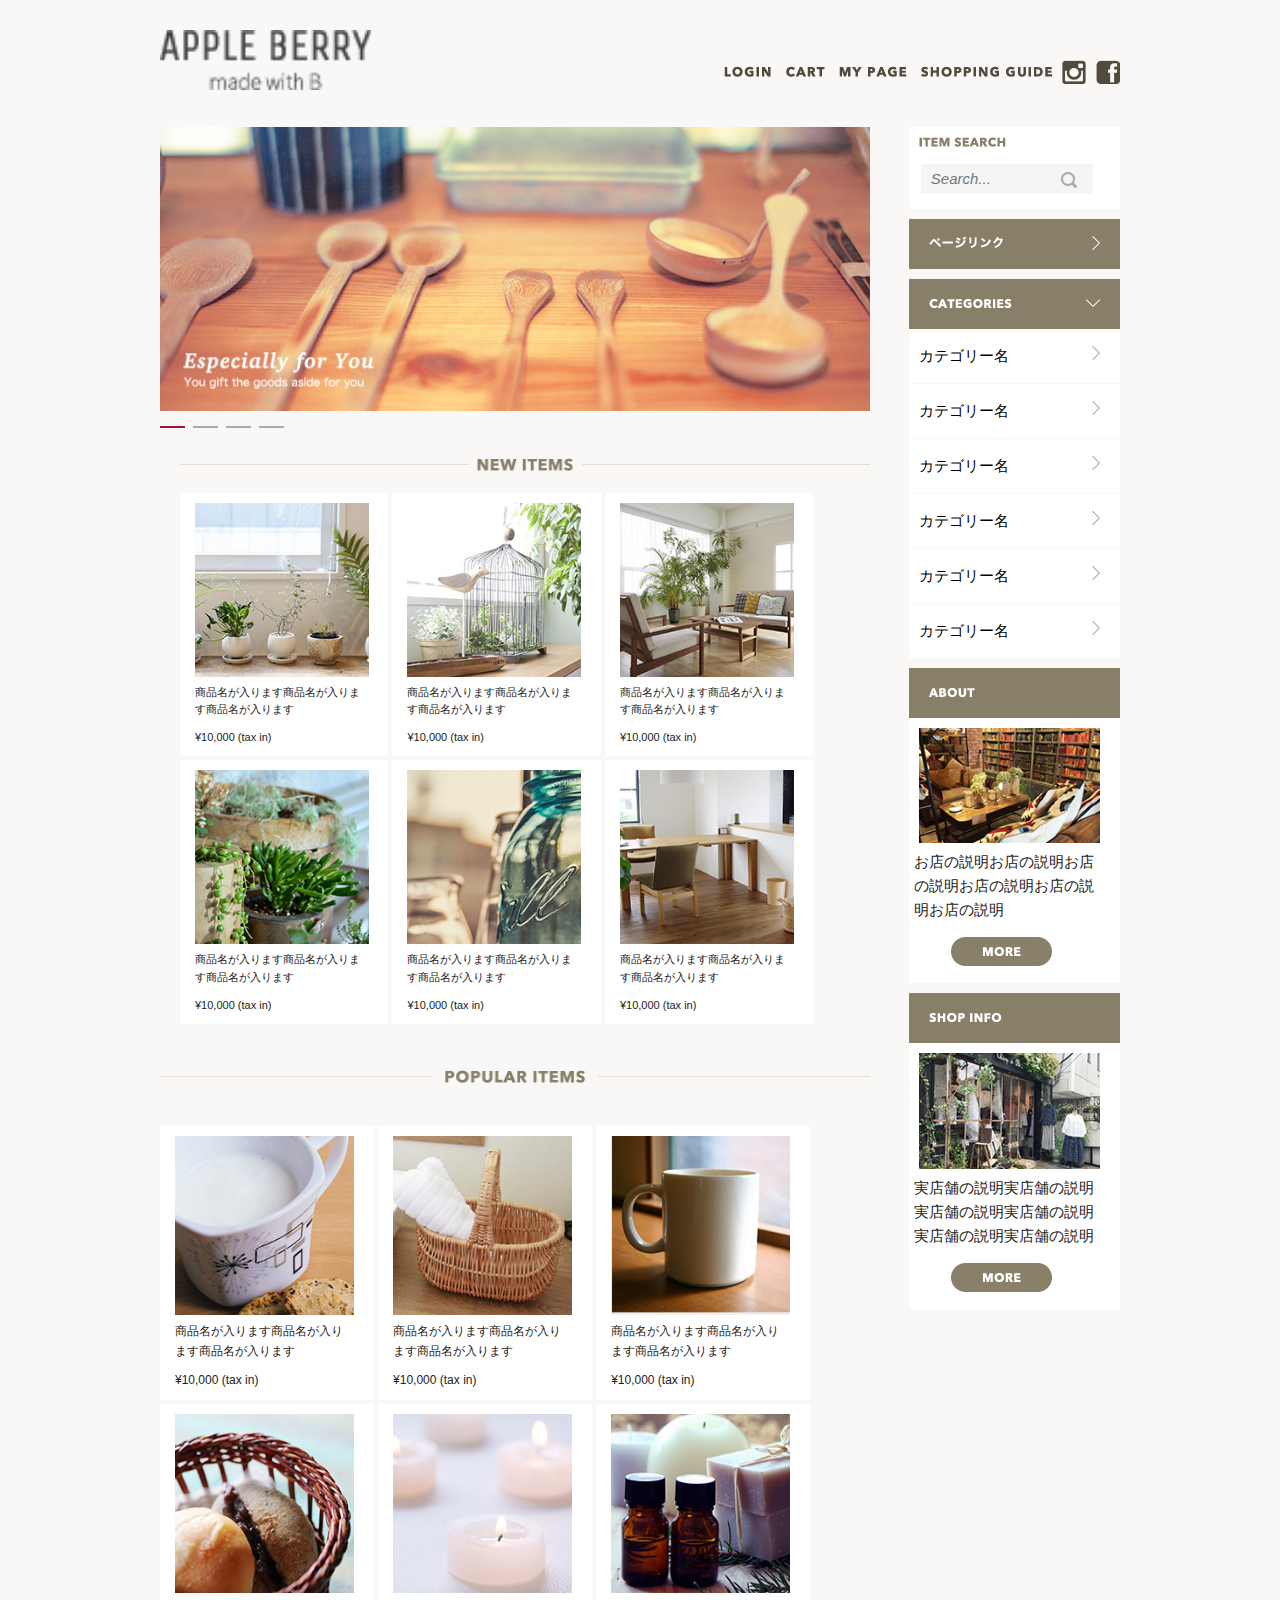
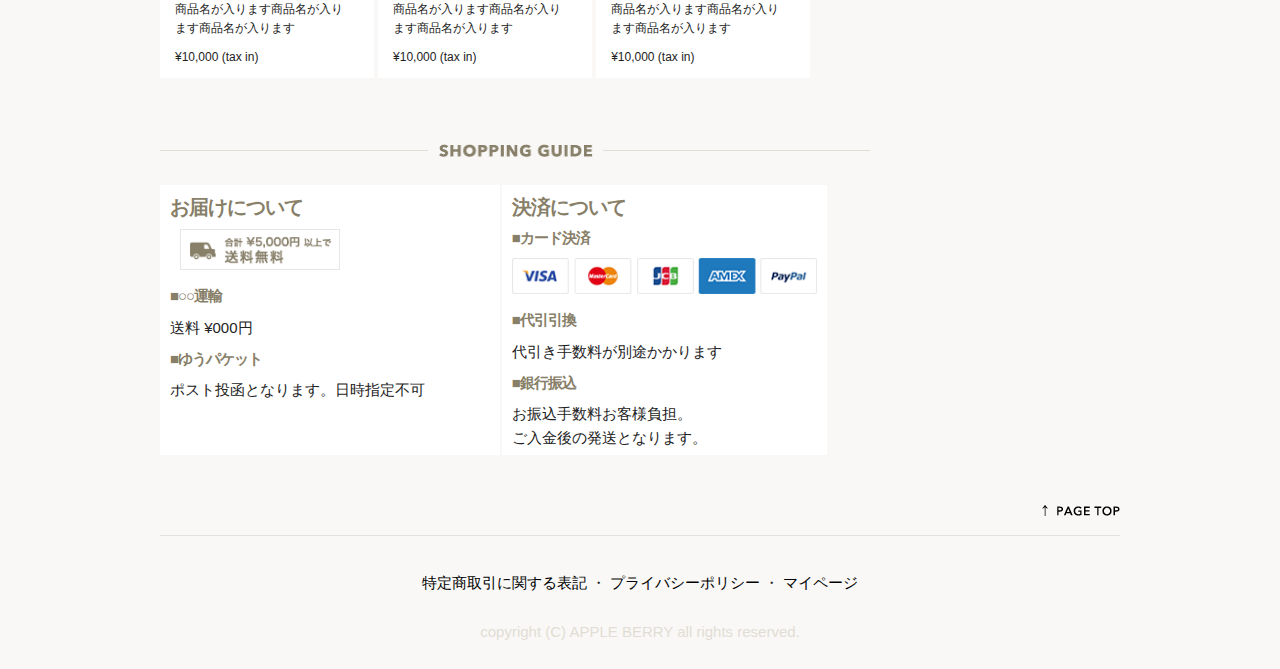
==== commit ae915881: "fifth commit" ====
--- a/index.html
+++ b/index.html
@@ -22,10 +22,16 @@
         <header>
             <div id="header" class="container">
                 <div class="row">
-                    <div class="six columns">
+                    <div class="three columns">
                         <a href="index.html"><img id="logo" src="images/top_sp/logo.png" alt="APPLE BERRY made with B" srcset="images/top_sp/logo@2x.png 2x"></a>
                     </div>
-                    <div class="six columns">
+                    <div class="nine columns">
+                        <div id="icon_list">
+                            <img id="fb_icon" src="images/top_sp/fb.png" alt="facebook" srcset="images/top_sp/fb@2x.png 2x">
+                            <img id="insta_icon" src="images/top_sp/insta.png" alt="instagram" srcset="images/top_sp/insta@2x.png 2x">
+                            <img id="menu_icon" src="images/top_sp/menu_icon.png" alt="menu" srcset="images/top_sp/menu_icon@2x.png 2x">
+                        </div>
+
                         <ul class="menu_li_sp">
                             <li><a href="#"><img src="images/top/menu_login.png" alt="login"></a></li>
                             <li><a href="#"><img src="images/top/menu_cart.png" alt="cart"></a></li>
@@ -39,9 +45,7 @@
                             <li class="li_mypage"><a href="#"><img src="images/top/menu_mypage.png" alt="mypage"></a></li>
                             <li class="li_guide"><a href="#"><img src="images/top/menu_guide.png" alt="guide"></a></li>
                         </ul>
-                        <img id="fb_icon" src="images/top_sp/fb.png" alt="facebook" srcset="images/top_sp/fb@2x.png 2x">
-                        <img id="insta_icon" src="images/top_sp/insta.png" alt="instagram" srcset="images/top_sp/insta@2x.png 2x">
-                        <img id="menu_icon" src="images/top_sp/menu_icon.png" alt="menu" srcset="images/top_sp/menu_icon@2x.png 2x">
+                    <div class="clear"></div>
                     </div>
                 </div>
             </div>
--- a/css/sample.css
+++ b/css/sample.css
@@ -11,7 +11,7 @@
 header #logo {
   padding-top: 10px;
   margin-bottom: 10px;
-  width: 220px; }
+  width: 100%; }
   @media (max-width: 550px) {
     header #logo {
       margin-left: 110px;
@@ -34,18 +34,16 @@
       display: block;
       padding: 10px 8px;
       border-bottom: 1px solid #eee; }
-header #fb_icon {
-  margin-left: 10px;
-  margin-top: 0; }
-  @media (max-width: 550px) {
-    header #fb_icon {
-      margin-left: 110px; } }
-header #insta_icon {
-  padding: 0px;
-  margin-left: 0; }
-  @media (max-width: 550px) {
-    header #insta_icon {
-      margin-left: 5px; } }
+@media (min-width: 550px) {
+  header #icon_list {
+    padding-top: 40px;
+    float: right; } }
+@media (max-width: 550px) {
+  header #fb_icon {
+    margin-left: 35%; } }
+@media (max-width: 550px) {
+  header #insta_icon {
+    margin-left: 5px; } }
 header #menu_icon {
   cursor: pointer;
   margin-left: 5px; }
@@ -58,17 +56,20 @@
   header .menu_li_pc {
     display: inline-block;
     margin: 0;
-    padding-left: 20px;
-    padding-bottom: 20px; }
+    padding-top: 40px;
+    padding-bottom: 20px;
+    float: right; }
     header .menu_li_pc li {
       display: inline-block;
       list-style: none;
       margin: 0;
       padding-left: 10px; }
   header #fb_icon {
-    padding-right: 10px; }
+    float: right;
+    padding-left: 10px; }
   header #insta_icon {
-    padding-right: 10px; } }
+    float: right;
+    padding-left: 10px; } }
 @media (max-width: 550px) {
   header .menu_li_pc {
     display: none; } }
@@ -87,14 +88,14 @@
     margin-bottom: 0;
     margin: 10px; }
     #search form .search_form input {
-      width: 180px;
+      width: 90%;
       height: 30px;
       margin-left: 2px;
       padding: 10px;
       background-color: #f5f5f5;
       background-image: url("../images/top/search_icon.png");
       background-repeat: no-repeat;
-      background-position: 150px 8px;
+      background-position: 90% 8px;
       border: 0;
       border-radius: 0;
       font-style: Italic;
@@ -105,7 +106,7 @@
           height: 40px;
           margin-top: 15px;
           margin-left: 15px;
-          background-position: 270px 15px; } }
+          background-position: 90% 15px; } }
 
 #pagelink {
   margin-top: 10px;
@@ -113,11 +114,8 @@
   height: 45px;
   background-color: #887f69;
   background-image: url("../images/top/next_icon.png");
-  background-position: 300px 12px;
+  background-position: 90% 17px;
   background-repeat: no-repeat; }
-  @media (min-width: 550px) {
-    #pagelink {
-      background-position: 180px 12px; } }
   #pagelink .pagelink_img {
     padding-top: 12px;
     padding-left: 20px;
@@ -142,14 +140,11 @@
     height: 30px;
     background-color: #887f69;
     background-image: url("../images/top/down_icon.png");
-    background-position: 295px 20px;
+    background-position: 90% 20px;
     background-repeat: no-repeat;
     padding-top: 12px;
     padding-left: 20px;
     padding-bottom: 8px; }
-    @media (min-width: 550px) {
-      #categories .categories_img {
-        background-position: 175px 20px; } }
   #categories .categories_li {
     padding-top: 0;
     padding-bottom: 0;
@@ -164,11 +159,8 @@
       margin-bottom: 1px;
       background-color: white;
       background-image: url("../images/top/next_icon_gray.png");
-      background-position: 300px 12px;
+      background-position: 90% 17px;
       background-repeat: no-repeat; }
-      @media (min-width: 550px) {
-        #categories .categories_li li {
-          background-position: 180px 12px; } }
       #categories .categories_li li a {
         color: black;
         text-decoration: none; }
@@ -185,14 +177,15 @@
     padding-bottom: 8px;
     margin-bottom: 10px; }
   #about .image {
-    width: 180px;
     margin-left: 10px; }
-    @media (max-width: 550px) {
-      #about .image img {
-        width: 80%;
-        float: left; } }
+    #about .image img {
+      width: 90%; }
+      @media (max-width: 550px) {
+        #about .image img {
+          width: 50%;
+          float: left; } }
   #about .about_p {
-    width: 180px;
+    width: 90%;
     margin-left: 5px;
     padding-bottom: 0;
     margin-bottom: 5px; }
@@ -204,12 +197,12 @@
         margin-right: 10px;
         float: right; } }
   #about .more {
-    margin-left: 50px;
+    margin-left: 20%;
     margin-top: 10px;
     margin-bottom: 10px; }
     @media (max-width: 550px) {
       #about .more {
-        margin-left: 38px;
+        margin-left: 60%;
         margin-top: 5px; } }
 
 #shopinfo {
@@ -224,14 +217,15 @@
     padding-bottom: 8px;
     margin-bottom: 10px; }
   #shopinfo .image {
-    width: 180px;
     margin-left: 10px; }
-    @media (max-width: 550px) {
-      #shopinfo .image img {
-        width: 80%;
-        float: left; } }
+    #shopinfo .image img {
+      width: 90%; }
+      @media (max-width: 550px) {
+        #shopinfo .image img {
+          width: 50%;
+          float: left; } }
   #shopinfo .shopinfo_p {
-    width: 180px;
+    width: 90%;
     margin-left: 5px;
     margin-bottom: 0;
     padding-bottom: 5px; }
@@ -243,12 +237,12 @@
         float: right;
         margin-right: 10px; } }
   #shopinfo .more {
-    margin-left: 50px;
+    margin-left: 20%;
     margin-top: 10px;
     margin-bottom: 10px; }
     @media (max-width: 550px) {
       #shopinfo .more {
-        margin-left: 40px;
+        margin-left: 60%;
         margin-top: 5px; } }
 
 #new_items {
@@ -275,7 +269,7 @@
     margin-top: 10px;
     margin-left: 0; }
     #new_items .newitems_li li {
-      width: 30%;
+      width: 28%;
       display: inline-block;
       list-style: none;
       padding-top: 10px;
@@ -296,12 +290,10 @@
         margin: 0;
         padding-bottom: 10px; }
       #new_items .newitems_li li img {
-        width: 90%;
-        height: 180px; }
+        width: 90%; }
         @media (max-width: 550px) {
           #new_items .newitems_li li img {
-            width: 95%;
-            height: 150px; } }
+            width: 95%; } }
 
 #popular_items {
   margin-top: 20px;
@@ -324,7 +316,7 @@
     margin-top: 10px;
     margin-left: 0; }
     #popular_items .popularitems_li li {
-      width: 30%;
+      width: 28%;
       display: inline-block;
       list-style: none;
       padding-top: 10px;
@@ -345,16 +337,15 @@
         margin: 0;
         padding-bottom: 10px; }
       #popular_items .popularitems_li li img {
-        width: 90%;
-        height: 180px; }
+        width: 90%; }
         @media (max-width: 550px) {
           #popular_items .popularitems_li li img {
-            width: 95%;
-            height: 150px; } }
+            width: 95%; } }
 
 #extra {
   width: 100%; }
   #extra .line {
+    width: 100%;
     margin-top: 20px;
     margin-bottom: 20px; }
     @media (max-width: 550px) {
@@ -394,6 +385,7 @@
       padding-bottom: 10px;
       margin: 0; }
     #extra .otodoke img {
+      width: 50%;
       margin: 10px; }
     @media (min-width: 550px) {
       #extra .otodoke {
@@ -424,7 +416,7 @@
       padding-top: 10px;
       padding-bottom: 10px; }
     #extra .kessai .cards {
-      width: 280px;
+      width: 100%;
       margin-top: 10px;
       margin-bottom: 10px; }
     @media (min-width: 550px) {
@@ -497,7 +489,7 @@
   margin-top: 10px;
   margin-left: 0; }
   #list li {
-    width: 30%;
+    width: 28%;
     display: inline-block;
     list-style: none;
     padding-top: 10px;
@@ -518,13 +510,12 @@
       margin: 0;
       padding-bottom: 10px; }
     #list li img {
-      width: 90%;
-      height: 180px; }
+      width: 90%; }
       @media (max-width: 550px) {
         #list li img {
-          width: 95%;
-          height: 150px; } }
+          width: 95%; } }
   #list .line {
+    width: 100%;
     margin-top: 20px;
     margin-bottom: 10px; }
     @media (max-width: 550px) {
@@ -539,35 +530,23 @@
       #list .linea {
         display: none; } }
   #list .backbutton {
-    width: 100px;
-    height: 50px;
+    float: left;
+    display: block;
+    padding: 10px 30px;
     border: 0;
     background-color: #887f69;
     color: white;
-    padding: 10px 25px;
     margin: 0;
     text-decoration: none; }
-    @media (max-width: 550px) {
-      #list .backbutton {
-        margin-bottom: 20px;
-        width: 230px;
-        height: 60px;
-        padding: 15px 50px; } }
   #list .nextbutton {
-    width: 100px;
-    height: 50px;
+    float: right;
+    display: block;
+    padding: 10px 30px;
     border: 0;
     background-color: #887f69;
     color: white;
-    padding: 10px 25px;
-    margin-left: 505px;
+    float: right;
     text-decoration: none; }
-    @media (max-width: 550px) {
-      #list .nextbutton {
-        margin-left: 50px;
-        width: 230px;
-        height: 60px;
-        padding: 15px 50px; } }
 
 #products {
   background-color: white;
@@ -575,68 +554,64 @@
   margin-top: 10px; }
   @media (max-width: 550px) {
     #products {
-      padding: 10px;
-      margin-top: 0; } }
+      padding: 10px; } }
   #products hr {
     background-color: #887f69; }
   #products .protitle {
+    height: 50px;
+    margin-top: 10px;
+    padding-bottom: 10px;
     border-bottom: 1px solid #e8e4da; }
     #products .protitle h2 {
-      display: inline-block;
-      margin: 10px 20px 0 0;
+      margin: 0;
       padding: 0;
       font-weight: bold;
-      font-size: 20px;
-      font-size: 2rem; }
+      letter-spacing: 3px;
+      font-size: 18px;
+      font-size: 1.8rem; }
+      @media (min-width: 550px) {
+        #products .protitle h2 {
+          float: left; } }
     #products .protitle h5 {
-      display: inline-block;
-      margin-top: 15px;
-      margin-left: 350px;
       padding: 0;
       color: #b0b0b0;
       font-size: 15px;
       font-size: 1.5rem; }
       @media (max-width: 550px) {
         #products .protitle h5 {
-          margin-top: 0px;
-          margin-left: 0px;
-          margin-bottom: 20px;
           display: block; } }
+      @media (min-width: 550px) {
+        #products .protitle h5 {
+          float: right; } }
   #products .productlist {
-    padding-bottom: 500px;
+    padding-bottom: 450px;
     margin-bottom: 20px;
     border-bottom: 1px solid #e8e4da; }
     @media (max-width: 550px) {
       #products .productlist {
-        padding-bottom: 500px; } }
+        padding-bottom: 450px; } }
     #products .productlist .mainimage {
       width: 70%;
-      height: 430px;
       display: inline-block;
       float: left; }
       #products .productlist .mainimage img {
-        width: 100%;
-        height: 430px; }
+        width: 100%; }
       @media (max-width: 550px) {
         #products .productlist .mainimage {
-          width: 100%;
-          height: 370px; }
+          width: 100%; }
           #products .productlist .mainimage img {
-            width: 100%;
-            height: 360px; } }
+            width: 100%; } }
     #products .productlist .pro_list {
       list-style: none; }
       #products .productlist .pro_list li {
         cursor: pointer; }
       #products .productlist .pro_list img {
         float: right;
-        width: 10%;
-        height: 60px;
-        margin: 10px; }
+        width: 13%;
+        margin: 2px; }
         @media (max-width: 550px) {
           #products .productlist .pro_list img {
             width: 18.5%;
-            height: 50px;
             margin: 2px;
             float: left; } }
   #products .clear {
@@ -660,27 +635,19 @@
       #products .pro_color table .color {
         background-color: #f9f9f5; }
       #products .pro_color table .check {
-        padding-top: 20px;
-        padding-left: 80px; }
+        padding-left: 10%; }
       @media (max-width: 550px) {
         #products .pro_color table {
           width: 100%;
           margin: 0;
           padding: 0; }
           #products .pro_color table .check {
-            padding-left: 30px; }
+            padding: auto; }
           #products .pro_color table .td1 {
             width: 70px; } }
     #products .pro_color td {
       border: solid 1px;
-      padding-left: 60px;
-      padding-right: 50px; }
-      @media (max-width: 550px) {
-        #products .pro_color td {
-          padding-left: 10px;
-          padding-right: 10px;
-          padding-top: 0;
-          padding-bottom: 0; } }
+      padding-left: 5%; }
   #products .pro_ex {
     margin-top: 40px; }
     @media (max-width: 550px) {
@@ -692,6 +659,7 @@
       margin-bottom: 40px; }
       @media (max-width: 550px) {
         #products .pro_ex .priceall {
+          width: 100%;
           margin-bottom: 10px; } }
       #products .pro_ex .priceall .pricea {
         border-bottom: 1px solid #e2ddd4; }
@@ -756,15 +724,12 @@
             text-decoration: none; }
     #products .pro_ex .add_to_cart {
       width: 40%;
-      height: 70px;
-      display: inline-block;
-      float: right; }
+      margin-left: 2%;
+      display: inline-block; }
       @media (max-width: 550px) {
         #products .pro_ex .add_to_cart {
           width: 60%;
-          height: 50px;
-          margin-left: 50px;
-          float: left; } }
+          margin-left: 50px; } }
   #products .pro_setsumei {
     margin-top: 50px;
     color: #887f69; }
@@ -772,6 +737,8 @@
       #products .pro_setsumei {
         margin-top: 30px; } }
     #products .pro_setsumei h2 {
+      font-size: 30px;
+      font-size: 3rem;
       padding-bottom: 20px;
       border-bottom: 1px solid #887f69; }
       @media (max-width: 550px) {
@@ -791,12 +758,7 @@
       width: 100%; }
     #products .pro_setsumei td {
       border: solid 1px;
-      padding-right: 50px;
-      padding-left: 70px; }
-      @media (max-width: 550px) {
-        #products .pro_setsumei td {
-          padding-right: 10px;
-          padding-left: 10px; } }
+      padding-left: 7%; }
     #products .pro_setsumei .color {
       background-color: #f9f9f5; }
       @media (max-width: 550px) {
@@ -804,6 +766,7 @@
           width: 50px; } }
 
 .kanren .line {
+  width: 100%;
   margin-top: 20px;
   margin-bottom: 20px; }
   @media (max-width: 550px) {
@@ -823,7 +786,7 @@
   margin-top: 10px;
   margin-left: 0; }
   .kanren .kanren_list li {
-    width: 30%;
+    width: 28%;
     display: inline-block;
     list-style: none;
     padding-top: 10px;
@@ -844,11 +807,9 @@
       margin: 0;
       padding-bottom: 10px; }
     .kanren .kanren_list li img {
-      width: 90%;
-      height: 180px; }
+      width: 90%; }
       @media (max-width: 550px) {
         .kanren .kanren_list li img {
-          width: 95%;
-          height: 150px; } }
+          width: 95%; } }
 
 /*# sourceMappingURL=sample.css.map */
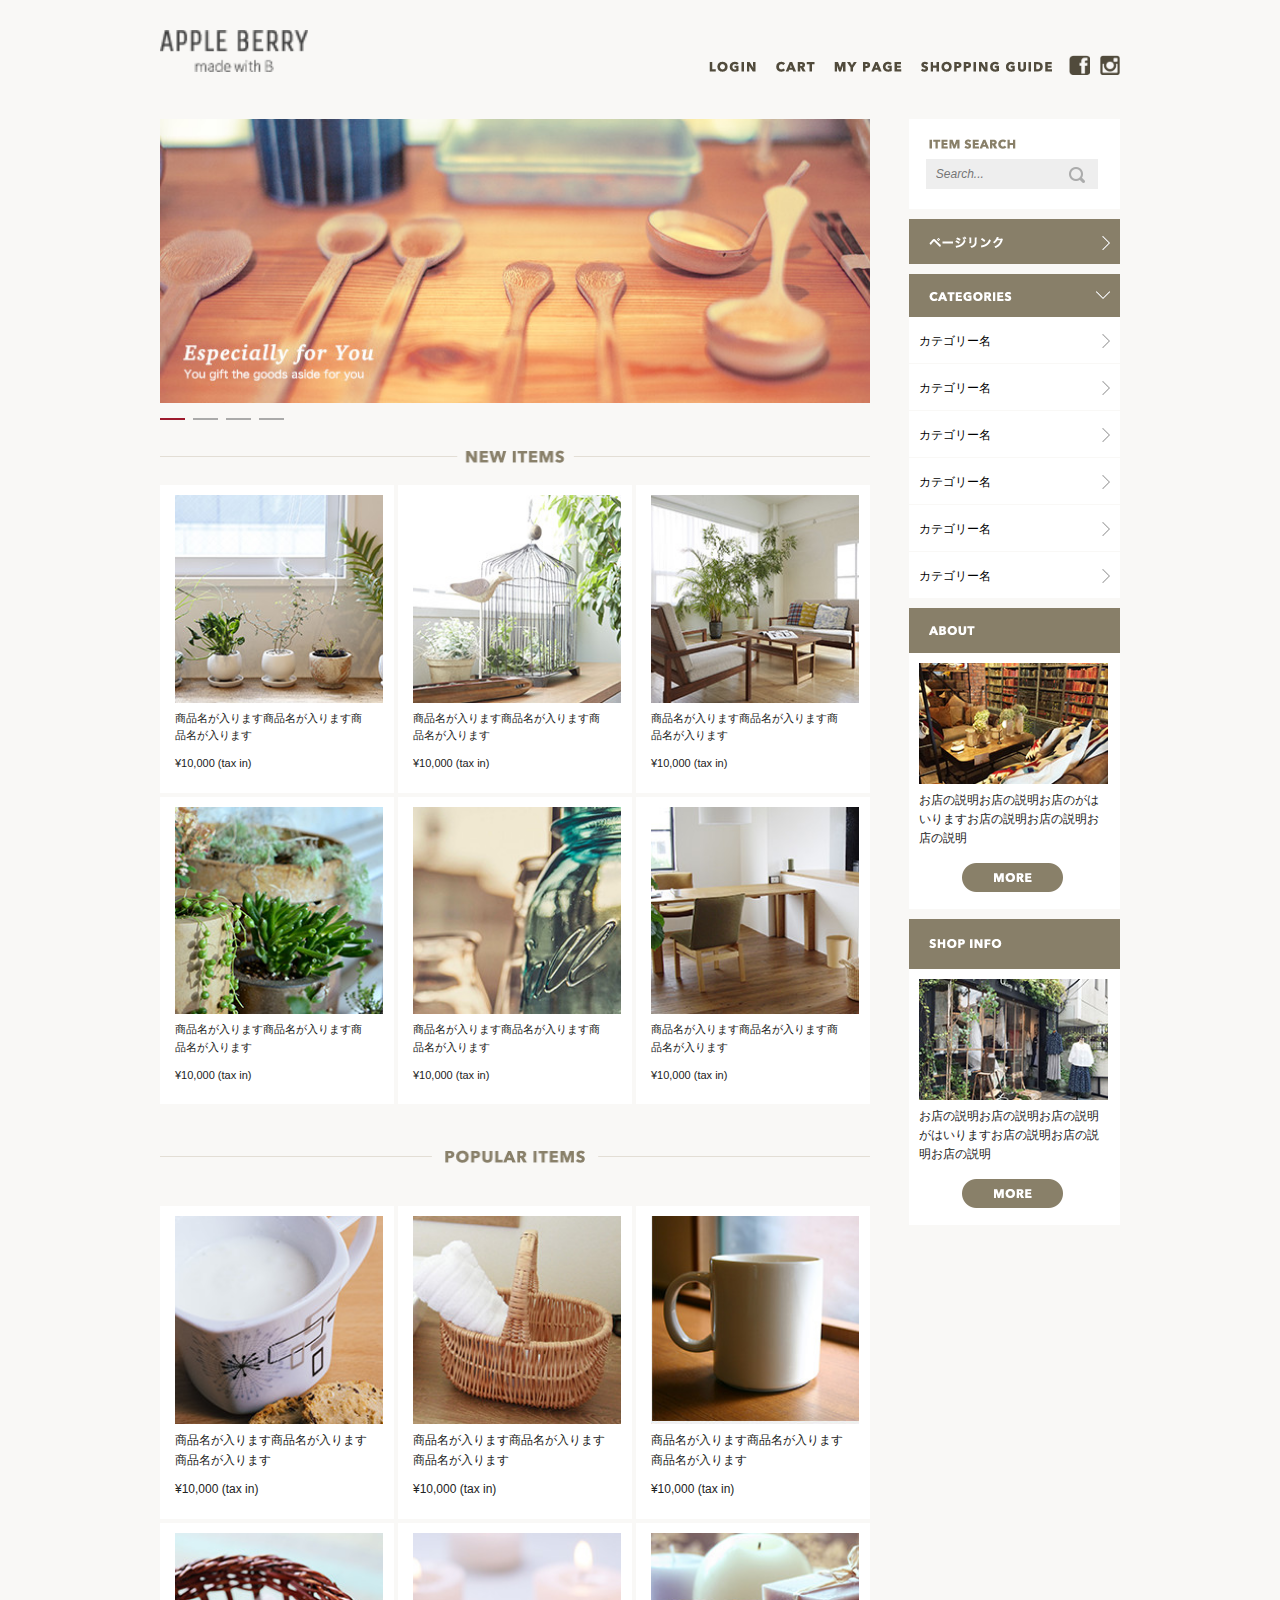
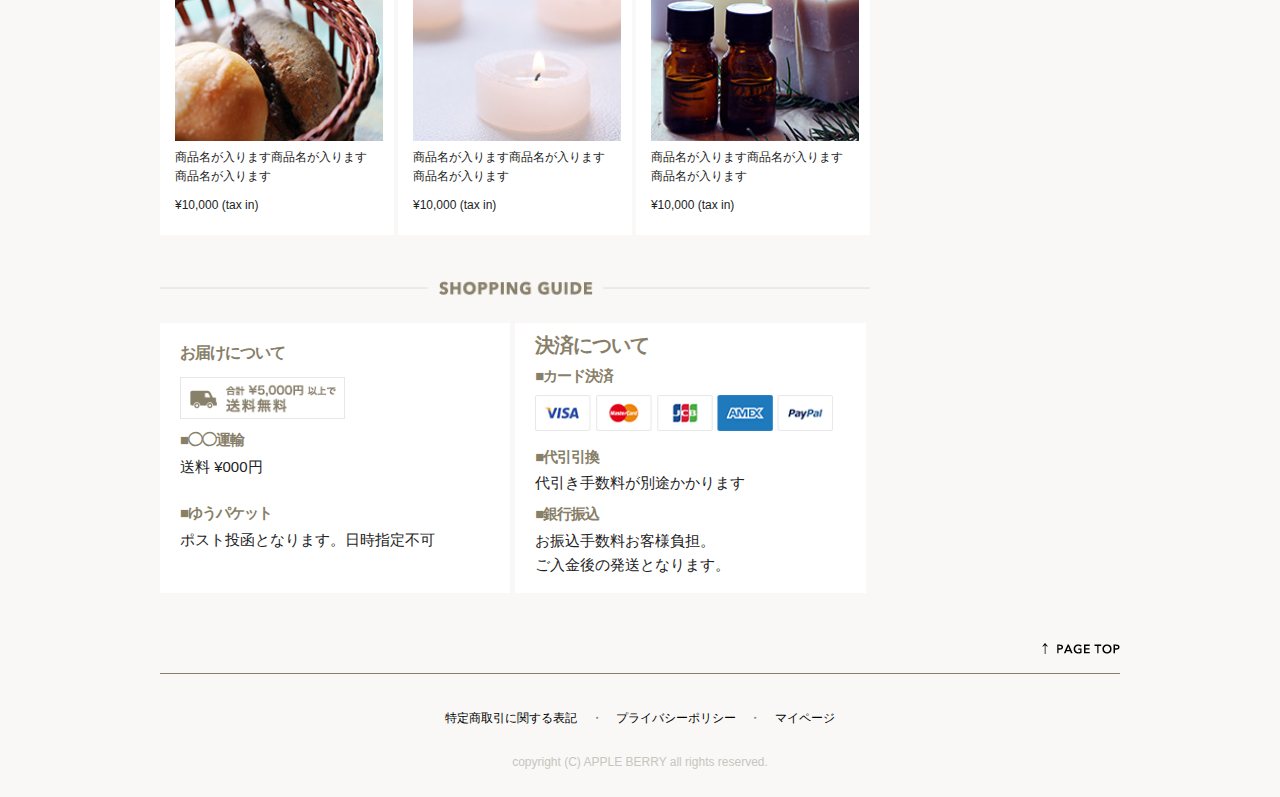
==== commit d0eafa9e: "6th commit" ====
--- a/index.html
+++ b/index.html
@@ -27,8 +27,8 @@
                     </div>
                     <div class="nine columns">
                         <div id="icon_list">
+                            <img id="insta_icon" src="images/top_sp/insta.png" alt="instagram" srcset="images/top_sp/insta@2x.png 2x">
                             <img id="fb_icon" src="images/top_sp/fb.png" alt="facebook" srcset="images/top_sp/fb@2x.png 2x">
-                            <img id="insta_icon" src="images/top_sp/insta.png" alt="instagram" srcset="images/top_sp/insta@2x.png 2x">
                             <img id="menu_icon" src="images/top_sp/menu_icon.png" alt="menu" srcset="images/top_sp/menu_icon@2x.png 2x">
                         </div>
 
@@ -89,7 +89,7 @@
                         <div class="otodoke">
                             <h1>お届けについて</h1>
                             <img src="images/top/otodoke_banner.png" alt="delivery">
-                            <h2>■○︎○運輸</h2>
+                            <h2>■◯◯運輸</h2>
                             <p>送料 ¥000円</p>
                             <h2>■ゆうパケット</h2>
                             <p>ポスト投函となります。日時指定不可</p>
@@ -137,7 +137,7 @@
                         <div class="image">
                             <img src="images/top/about_img.jpg" alt="aboutimage">
                         </div>
-                        <p class="about_p">お店の説明お店の説明お店の説明お店の説明お店の説明お店の説明</p>
+                        <p class="about_p">お店の説明お店の説明お店のがはいりますお店の説明お店の説明お店の説明</p>
                         <a href="#"><img class="more" src="images/top/more_btn.png" alt="more"></a>
                     </div>
                     <div id="shopinfo">
@@ -147,7 +147,7 @@
                         <div class="image">
                             <img src="images/top/shopinfo_img.jpg" alt="shopinfoimage">
                         </div>
-                        <p class="shopinfo_p">実店舗の説明実店舗の説明実店舗の説明実店舗の説明実店舗の説明実店舗の説明</p>
+                        <p class="shopinfo_p">お店の説明お店の説明お店の説明がはいりますお店の説明お店の説明お店の説明</p>
                         <a href="#"><img class="more" src="images/top/more_btn.png" alt="more"></a>
                     </div>
                 </div>
@@ -158,7 +158,7 @@
                 <div class="row">
                     <div class="twelve columns">
                         <a href="#"><img class="pagetop_img" src="images/top/pagetop.png" alt="top"></a>
-                        <hr>
+                        <hr class="footer_hr">
                             <p><a href="#">特定商取引に関する表記</a>  ・  <a href="#">プライバシーポリシー</a>  ・  <a href="#">マイページ</a></p>
                             <p class="copyright">copyright (C) APPLE BERRY all rights reserved.</p>
                     </div>
--- a/css/sample.css
+++ b/css/sample.css
@@ -11,7 +11,7 @@
 header #logo {
   padding-top: 10px;
   margin-bottom: 10px;
-  width: 100%; }
+  width: 70%; }
   @media (max-width: 550px) {
     header #logo {
       margin-left: 110px;
@@ -36,7 +36,7 @@
       border-bottom: 1px solid #eee; }
 @media (min-width: 550px) {
   header #icon_list {
-    padding-top: 40px;
+    padding-top: 35px;
     float: right; } }
 @media (max-width: 550px) {
   header #fb_icon {
@@ -56,50 +56,55 @@
   header .menu_li_pc {
     display: inline-block;
     margin: 0;
-    padding-top: 40px;
+    padding-top: 35px;
     padding-bottom: 20px;
     float: right; }
     header .menu_li_pc li {
       display: inline-block;
       list-style: none;
       margin: 0;
-      padding-left: 10px; }
+      padding-left: 15px; }
   header #fb_icon {
     float: right;
+    width: 30%;
     padding-left: 10px; }
   header #insta_icon {
     float: right;
+    width: 30%;
     padding-left: 10px; } }
 @media (max-width: 550px) {
   header .menu_li_pc {
     display: none; } }
 
 #search {
-  background-color: white; }
+  background-color: white;
+  padding: 5px; }
   #search .search_img {
-    margin-top: 10px;
-    margin-left: 10px; }
+    margin-top: 15px;
+    margin-left: 15px; }
     @media (max-width: 550px) {
       #search .search_img {
         display: none; } }
   #search form {
     margin-top: 3px;
-    margin-left: 3px;
+    margin-left: 10px;
     margin-bottom: 0;
-    margin: 10px; }
+    padding: 0; }
     #search form .search_form input {
       width: 90%;
       height: 30px;
       margin-left: 2px;
       padding: 10px;
-      background-color: #f5f5f5;
+      background-color: #eeeeee;
       background-image: url("../images/top/search_icon.png");
       background-repeat: no-repeat;
-      background-position: 90% 8px;
+      background-position: 92% 8px;
       border: 0;
       border-radius: 0;
-      font-style: Italic;
-      color: #d3d3d3; }
+      font-style: oblique;
+      font-size: 12px;
+      font-size: 1.2rem;
+      color: #d9d9d9; }
       @media (max-width: 550px) {
         #search form .search_form input {
           width: 300px;
@@ -111,38 +116,25 @@
 #pagelink {
   margin-top: 10px;
   padding-top: 5px;
-  height: 45px;
+  height: 40px;
   background-color: #887f69;
   background-image: url("../images/top/next_icon.png");
-  background-position: 90% 17px;
+  background-position: 95% 17px;
   background-repeat: no-repeat; }
   #pagelink .pagelink_img {
     padding-top: 12px;
     padding-left: 20px;
     padding-bottom: 8px; }
 
-.cover {
-  margin-top: 20px; }
-  .cover .coverpc {
-    width: 100%; }
-    @media (max-width: 550px) {
-      .cover .coverpc {
-        display: none; } }
-  .cover .coversp {
-    width: 100%; }
-    @media (min-width: 550px) {
-      .cover .coversp {
-        display: none; } }
-
 #categories {
   margin-top: 10px; }
   #categories .categories_img {
-    height: 30px;
+    height: 25px;
     background-color: #887f69;
     background-image: url("../images/top/down_icon.png");
-    background-position: 90% 20px;
+    background-position: 95% 17px;
     background-repeat: no-repeat;
-    padding-top: 12px;
+    padding-top: 10px;
     padding-left: 20px;
     padding-bottom: 8px; }
   #categories .categories_li {
@@ -153,42 +145,46 @@
     #categories .categories_li li {
       list-style: none;
       padding-left: 10px;
-      padding-top: 15px;
-      padding-bottom: 15px;
+      padding-top: 11px;
+      padding-bottom: 11px;
       margin-top: 0;
       margin-bottom: 1px;
       background-color: white;
       background-image: url("../images/top/next_icon_gray.png");
-      background-position: 90% 17px;
+      background-position: 95% 17px;
       background-repeat: no-repeat; }
       #categories .categories_li li a {
         color: black;
-        text-decoration: none; }
+        text-decoration: none;
+        font-size: 12px;
+        font-size: 1.2rem; }
 
 #about {
   margin-top: 10px;
   margin-bottom: 10px;
   background-color: white; }
   #about .about_img {
-    height: 30px;
+    height: 27px;
     background-color: #887f69;
-    padding-top: 12px;
+    padding-top: 10px;
     padding-left: 20px;
     padding-bottom: 8px;
     margin-bottom: 10px; }
   #about .image {
     margin-left: 10px; }
     #about .image img {
-      width: 90%; }
+      width: 94%; }
       @media (max-width: 550px) {
         #about .image img {
           width: 50%;
           float: left; } }
   #about .about_p {
     width: 90%;
-    margin-left: 5px;
+    margin-left: 10px;
     padding-bottom: 0;
-    margin-bottom: 5px; }
+    margin-bottom: 5px;
+    font-size: 12px;
+    font-size: 1.2rem; }
     @media (max-width: 550px) {
       #about .about_p {
         width: 40%;
@@ -197,7 +193,7 @@
         margin-right: 10px;
         float: right; } }
   #about .more {
-    margin-left: 20%;
+    margin-left: 25%;
     margin-top: 10px;
     margin-bottom: 10px; }
     @media (max-width: 550px) {
@@ -219,16 +215,18 @@
   #shopinfo .image {
     margin-left: 10px; }
     #shopinfo .image img {
-      width: 90%; }
+      width: 94%; }
       @media (max-width: 550px) {
         #shopinfo .image img {
           width: 50%;
           float: left; } }
   #shopinfo .shopinfo_p {
     width: 90%;
-    margin-left: 5px;
+    margin-left: 10px;
     margin-bottom: 0;
-    padding-bottom: 5px; }
+    padding-bottom: 5px;
+    font-size: 12px;
+    font-size: 1.2rem; }
     @media (max-width: 550px) {
       #shopinfo .shopinfo_p {
         width: 40%;
@@ -237,7 +235,7 @@
         float: right;
         margin-right: 10px; } }
   #shopinfo .more {
-    margin-left: 20%;
+    margin-left: 25%;
     margin-top: 10px;
     margin-bottom: 10px; }
     @media (max-width: 550px) {
@@ -246,8 +244,9 @@
         margin-top: 5px; } }
 
 #new_items {
+  width: 100%;
   margin-top: 20px;
-  margin-left: 20px; }
+  margin-left: 0; }
   @media (max-width: 550px) {
     #new_items {
       margin-top: 0; } }
@@ -269,11 +268,12 @@
     margin-top: 10px;
     margin-left: 0; }
     #new_items .newitems_li li {
-      width: 28%;
+      width: 30.8%;
       display: inline-block;
       list-style: none;
       padding-top: 10px;
       padding-left: 15px;
+      padding-bottom: 10px;
       margin: 4px 0 0 0;
       background-color: white; }
       @media (max-width: 550px) {
@@ -290,7 +290,7 @@
         margin: 0;
         padding-bottom: 10px; }
       #new_items .newitems_li li img {
-        width: 90%; }
+        width: 95%; }
         @media (max-width: 550px) {
           #new_items .newitems_li li img {
             width: 95%; } }
@@ -316,11 +316,12 @@
     margin-top: 10px;
     margin-left: 0; }
     #popular_items .popularitems_li li {
-      width: 28%;
+      width: 30.8%;
       display: inline-block;
       list-style: none;
       padding-top: 10px;
       padding-left: 15px;
+      padding-bottom: 10px;
       margin: 4px 0 0 0;
       background-color: white; }
       @media (max-width: 550px) {
@@ -337,7 +338,7 @@
         margin: 0;
         padding-bottom: 10px; }
       #popular_items .popularitems_li li img {
-        width: 90%; }
+        width: 95%; }
         @media (max-width: 550px) {
           #popular_items .popularitems_li li img {
             width: 95%; } }
@@ -346,7 +347,7 @@
   width: 100%; }
   #extra .line {
     width: 100%;
-    margin-top: 20px;
+    margin-top: 0;
     margin-bottom: 20px; }
     @media (max-width: 550px) {
       #extra .line {
@@ -363,33 +364,35 @@
     width: 90%;
     height: 250px;
     display: inline-block;
-    background-color: white;
-    margin: 0;
-    padding: 20px; }
+    background-color: white; }
     #extra .otodoke h1 {
       color: #887f69;
       font-weight: bold;
       margin: 0;
-      padding: 0;
-      font-size: 20px;
-      font-size: 2rem; }
+      padding: 10px;
+      font-size: 16px;
+      font-size: 1.6rem; }
     #extra .otodoke h2 {
       color: #887f69;
       font-weight: bold;
       margin: 0;
-      padding: 0;
+      padding-top: 5px;
+      padding-bottom: 5px;
+      padding-left: 10px;
       font-size: 15px;
       font-size: 1.5rem; }
     #extra .otodoke p {
-      padding-top: 10px;
-      padding-bottom: 10px;
+      padding-top: 0;
+      padding-bottom: 20px;
+      padding-left: 10px;
       margin: 0; }
     #extra .otodoke img {
+      padding-left: 10px;
       width: 50%;
-      margin: 10px; }
+      margin-top: 5px; }
     @media (min-width: 550px) {
       #extra .otodoke {
-        width: 45%;
+        width: 46.5%;
         height: 250px;
         margin: 0 2px 0 0;
         padding: 10px; } }
@@ -399,31 +402,35 @@
     height: 250px;
     display: inline-block;
     background-color: white;
-    margin: 5px;
+    margin: 0;
     padding: 20px; }
     #extra .kessai h1 {
       color: #887f69;
       font-weight: bold;
       margin-bottom: 10px;
-      padding: 0; }
+      padding-left: 10px;
+      font-size: 16px;
+      font-size: 1.6rem; }
     #extra .kessai h2 {
       color: #887f69;
       font-weight: bold;
       margin: 0;
-      padding: 0; }
+      padding-left: 10px; }
     #extra .kessai p {
       margin: 0;
-      padding-top: 10px;
-      padding-bottom: 10px; }
+      padding-top: 5px;
+      padding-bottom: 10px;
+      padding-left: 10px; }
     #extra .kessai .cards {
-      width: 100%;
+      width: 90%;
       margin-top: 10px;
-      margin-bottom: 10px; }
+      margin-bottom: 10px;
+      padding-left: 10px; }
     @media (min-width: 550px) {
       #extra .kessai {
-        width: 43%;
+        width: 46.5%;
         height: 250px;
-        margin: 0;
+        margin-left: 3px;
         padding: 10px; } }
     #extra .kessai h1 {
       font-size: 20px;
@@ -434,66 +441,78 @@
 
 footer {
   clear: both;
-  margin-top: 50px; }
+  margin-top: 50px;
+  color: #887f69; }
   footer .pagetop_img {
     margin-left: 120px; }
     @media (min-width: 550px) {
       footer .pagetop_img {
         float: right; } }
+  footer .footer_hr {
+    height: 1px;
+    background-color: #887f69;
+    border: none; }
   footer p {
     text-align: center;
     font-size: 14px;
     font-size: 1.4rem; }
     @media (min-width: 550px) {
       footer p {
-        font-size: 15px;
-        font-size: 1.5rem; } }
+        font-size: 12px;
+        font-size: 1.2rem; } }
     footer p a {
       color: black;
-      text-decoration: none; }
+      text-decoration: none;
+      margin-left: 10px;
+      margin-right: 10px; }
   footer .copyright {
-    color: #e2ddd4; }
-
-#categorie_cover {
-  height: 170px;
-  background-image: url("../images/list/cate_image_sp.jpg");
-  background-repeat: no-repeat;
-  background-position: 0px 50px;
-  background-size: cover;
-  margin-bottom: 20px; }
-  @media (min-width: 550px) {
-    #categorie_cover {
-      height: 250px;
-      background-image: url("../images/list/cate_image.jpg");
-      margin-bottom: 50px;
-      margin-top: 0;
-      padding-top: 0; } }
+    color: #c8c5be;
+    font-size: 12px;
+    font-size: 1.2rem; }
 
 .pan {
   border: 0;
   border-radius: 2px;
-  background-color: #e2ddd4;
+  background-color: #e8e4da;
   color: #b0b0b0;
   background-image: url("../images/list/home_icon.png");
   background-repeat: no-repeat;
-  background-position: 15px 16px;
-  padding: 10px 5px 10px 40px;
+  background-position: 15px 12px;
+  padding: 5px 5px 5px 30px;
   margin: 0; }
   .pan a {
     text-decoration: none;
-    color: #887f69; }
+    color: #887f69;
+    margin-right: 5px;
+    margin-left: 5px;
+    font-size: 12px;
+    font-size: 1.2rem; }
+
+.cover {
+  margin-top: 10px; }
+  .cover .coverpc {
+    width: 100%; }
+    @media (max-width: 550px) {
+      .cover .coverpc {
+        display: none; } }
+  .cover .coversp {
+    width: 100%; }
+    @media (min-width: 550px) {
+      .cover .coversp {
+        display: none; } }
 
 #list {
   width: 100%;
   display: inline-block;
-  margin-top: 10px;
+  margin-top: 0;
   margin-left: 0; }
   #list li {
-    width: 28%;
+    width: 31.5%;
     display: inline-block;
     list-style: none;
     padding-top: 10px;
-    padding-left: 15px;
+    padding-left: 10px;
+    padding-bottom: 10px;
     margin: 4px 0 0 0;
     background-color: white; }
     @media (max-width: 550px) {
@@ -510,7 +529,7 @@
       margin: 0;
       padding-bottom: 10px; }
     #list li img {
-      width: 90%; }
+      width: 95%; }
       @media (max-width: 550px) {
         #list li img {
           width: 95%; } }
@@ -532,7 +551,7 @@
   #list .backbutton {
     float: left;
     display: block;
-    padding: 10px 30px;
+    padding: 10px 40px;
     border: 0;
     background-color: #887f69;
     color: white;
@@ -541,7 +560,7 @@
   #list .nextbutton {
     float: right;
     display: block;
-    padding: 10px 30px;
+    padding: 10px 40px;
     border: 0;
     background-color: #887f69;
     color: white;
@@ -550,7 +569,7 @@
 
 #products {
   background-color: white;
-  padding: 40px;
+  padding: 40px 60px 20px 60px;
   margin-top: 10px; }
   @media (max-width: 550px) {
     #products {
@@ -558,8 +577,8 @@
   #products hr {
     background-color: #887f69; }
   #products .protitle {
-    height: 50px;
-    margin-top: 10px;
+    height: 35px;
+    margin-top: 0;
     padding-bottom: 10px;
     border-bottom: 1px solid #e8e4da; }
     #products .protitle h2 {
@@ -567,16 +586,16 @@
       padding: 0;
       font-weight: bold;
       letter-spacing: 3px;
-      font-size: 18px;
-      font-size: 1.8rem; }
+      font-size: 14px;
+      font-size: 1.4rem; }
       @media (min-width: 550px) {
         #products .protitle h2 {
           float: left; } }
     #products .protitle h5 {
       padding: 0;
-      color: #b0b0b0;
-      font-size: 15px;
-      font-size: 1.5rem; }
+      color: #cdcdcd;
+      font-size: 13px;
+      font-size: 1.3rem; }
       @media (max-width: 550px) {
         #products .protitle h5 {
           display: block; } }
@@ -584,7 +603,7 @@
         #products .protitle h5 {
           float: right; } }
   #products .productlist {
-    padding-bottom: 450px;
+    padding-bottom: 430px;
     margin-bottom: 20px;
     border-bottom: 1px solid #e8e4da; }
     @media (max-width: 550px) {
@@ -617,56 +636,88 @@
   #products .clear {
     clear: both; }
   #products .pro_color {
-    padding-bottom: 20px;
-    border-bottom: 1px solid #e8e4da; }
+    padding-bottom: 0; }
     #products .pro_color img {
       margin-top: 0;
-      margin-bottom: 20px;
-      margin-left: 20px; }
+      margin-bottom: 10px; }
       @media (max-width: 550px) {
         #products .pro_color img {
           margin-left: 10px;
           margin-bottom: 30px;
           margin-top: 0; } }
     #products .pro_color table {
-      width: 90%;
-      margin-left: 20px;
+      width: 100%;
       color: #887f69; }
       #products .pro_color table .color {
         background-color: #f9f9f5; }
       #products .pro_color table .check {
-        padding-left: 10%; }
+        padding-left: 15%;
+        padding-top: 20px; }
+        #products .pro_color table .check input {
+          display: none; }
+        #products .pro_color table .check label {
+          position: relative;
+          display: inline-block;
+          padding: 3px 3px 3px 22px;
+          cursor: pointer; }
+        #products .pro_color table .check label::before {
+          position: absolute;
+          content: '';
+          top: 50%;
+          left: 0;
+          width: 14px;
+          height: 14px;
+          margin-top: -8px;
+          background: #fff;
+          border: 1px solid #ccc; }
+        #products .pro_color table .check input[type="checkbox"]:checked + label::after {
+          position: absolute;
+          content: '';
+          top: 5px;
+          left: 3px;
+          width: 13px;
+          height: 5px;
+          border-left: 2px solid #3498db;
+          border-bottom: 2px solid #3498db;
+          -webkit-transform: rotate(-45deg);
+          transform: rotate(-45deg); }
       @media (max-width: 550px) {
         #products .pro_color table {
           width: 100%;
           margin: 0;
           padding: 0; }
           #products .pro_color table .check {
-            padding: auto; }
+            padding-left: 30%;
+            padding-top: 1px; }
           #products .pro_color table .td1 {
             width: 70px; } }
     #products .pro_color td {
-      border: solid 1px;
-      padding-left: 5%; }
+      border: solid 1px #e8e4da;
+      padding-left: 12%;
+      font-size: 12px;
+      font-size: 1.2rem; }
   #products .pro_ex {
-    margin-top: 40px; }
+    margin-top: 0; }
     @media (max-width: 550px) {
       #products .pro_ex {
         margin-top: 20px;
         margin-bottom: 0; } }
     #products .pro_ex .priceall {
+      width: 56.5%;
       float: left;
-      margin-bottom: 40px; }
+      margin-bottom: 0; }
       @media (max-width: 550px) {
         #products .pro_ex .priceall {
           width: 100%;
           margin-bottom: 10px; } }
       #products .pro_ex .priceall .pricea {
+        margin-top: 0;
+        border-top: 1px solid #e8e4da;
         border-bottom: 1px solid #e2ddd4; }
         #products .pro_ex .priceall .pricea .price {
           float: left;
           margin-top: 20px;
-          margin-left: 20px;
+          margin-left: 0;
           display: inline-block; }
           @media (max-width: 550px) {
             #products .pro_ex .priceall .pricea .price {
@@ -674,17 +725,22 @@
               margin-left: 10px; } }
         #products .pro_ex .priceall .pricea .price_a {
           display: inline-block;
-          margin-left: 80px; }
+          margin-left: 80px;
+          padding-top: 10px;
+          font-style: Italic;
+          font-size: 15px;
+          font-size: 1.5rem; }
           @media (max-width: 550px) {
             #products .pro_ex .priceall .pricea .price_a {
               font-size: 20px;
               font-size: 2rem; } }
           #products .pro_ex .priceall .pricea .price_a span {
-            color: red;
-            font-style: Italic; }
+            color: #e80f66;
+            font-size: 25px;
+            font-size: 2.5rem; }
       #products .pro_ex .priceall .priceb {
-        margin-top: 30px;
-        padding-bottom: 10px;
+        margin-top: 10px;
+        padding-bottom: 0;
         border-bottom: 1px solid #e8e4da; }
         @media (max-width: 550px) {
           #products .pro_ex .priceall .priceb {
@@ -692,8 +748,8 @@
             padding-bottom: 50px; } }
         #products .pro_ex .priceall .priceb .price {
           float: left;
-          margin-top: 20px;
-          margin-left: 20px;
+          margin-top: 15px;
+          margin-left: 0;
           display: inline-block; }
           @media (max-width: 550px) {
             #products .pro_ex .priceall .priceb .price {
@@ -710,21 +766,16 @@
         #products .pro_ex .priceall .priceb input {
           display: inline-block;
           margin-left: 20px;
-          margin-top: 5px;
-          width: 200px;
+          margin-top: 0;
+          width: 150px;
           border-radius: 0; }
           @media (max-width: 550px) {
             #products .pro_ex .priceall .priceb input {
               width: 120px;
               float: right; } }
-          #products .pro_ex .priceall .priceb input a {
-            margin-top: 0;
-            margin-right: 10px;
-            color: black;
-            text-decoration: none; }
     #products .pro_ex .add_to_cart {
-      width: 40%;
-      margin-left: 2%;
+      width: 38%;
+      margin-left: 30px;
       display: inline-block; }
       @media (max-width: 550px) {
         #products .pro_ex .add_to_cart {
@@ -737,9 +788,10 @@
       #products .pro_setsumei {
         margin-top: 30px; } }
     #products .pro_setsumei h2 {
-      font-size: 30px;
-      font-size: 3rem;
+      font-size: 20px;
+      font-size: 2rem;
       padding-bottom: 20px;
+      font-weight: bold;
       border-bottom: 1px solid #887f69; }
       @media (max-width: 550px) {
         #products .pro_setsumei h2 {
@@ -755,19 +807,23 @@
       font-size: 1.4rem;
       color: black; }
     #products .pro_setsumei table {
-      width: 100%; }
+      width: 100%;
+      color: #887f69; }
     #products .pro_setsumei td {
-      border: solid 1px;
-      padding-left: 7%; }
+      border: solid 1px #e8e4da;
+      padding-left: 2%;
+      font-size: 12px;
+      font-size: 1.2rem; }
     #products .pro_setsumei .color {
-      background-color: #f9f9f5; }
+      background-color: #f9f9f5;
+      padding-left: 10%; }
       @media (max-width: 550px) {
         #products .pro_setsumei .color {
           width: 50px; } }
 
 .kanren .line {
   width: 100%;
-  margin-top: 20px;
+  margin-top: 40px;
   margin-bottom: 20px; }
   @media (max-width: 550px) {
     .kanren .line {
@@ -786,7 +842,7 @@
   margin-top: 10px;
   margin-left: 0; }
   .kanren .kanren_list li {
-    width: 28%;
+    width: 30.8%;
     display: inline-block;
     list-style: none;
     padding-top: 10px;
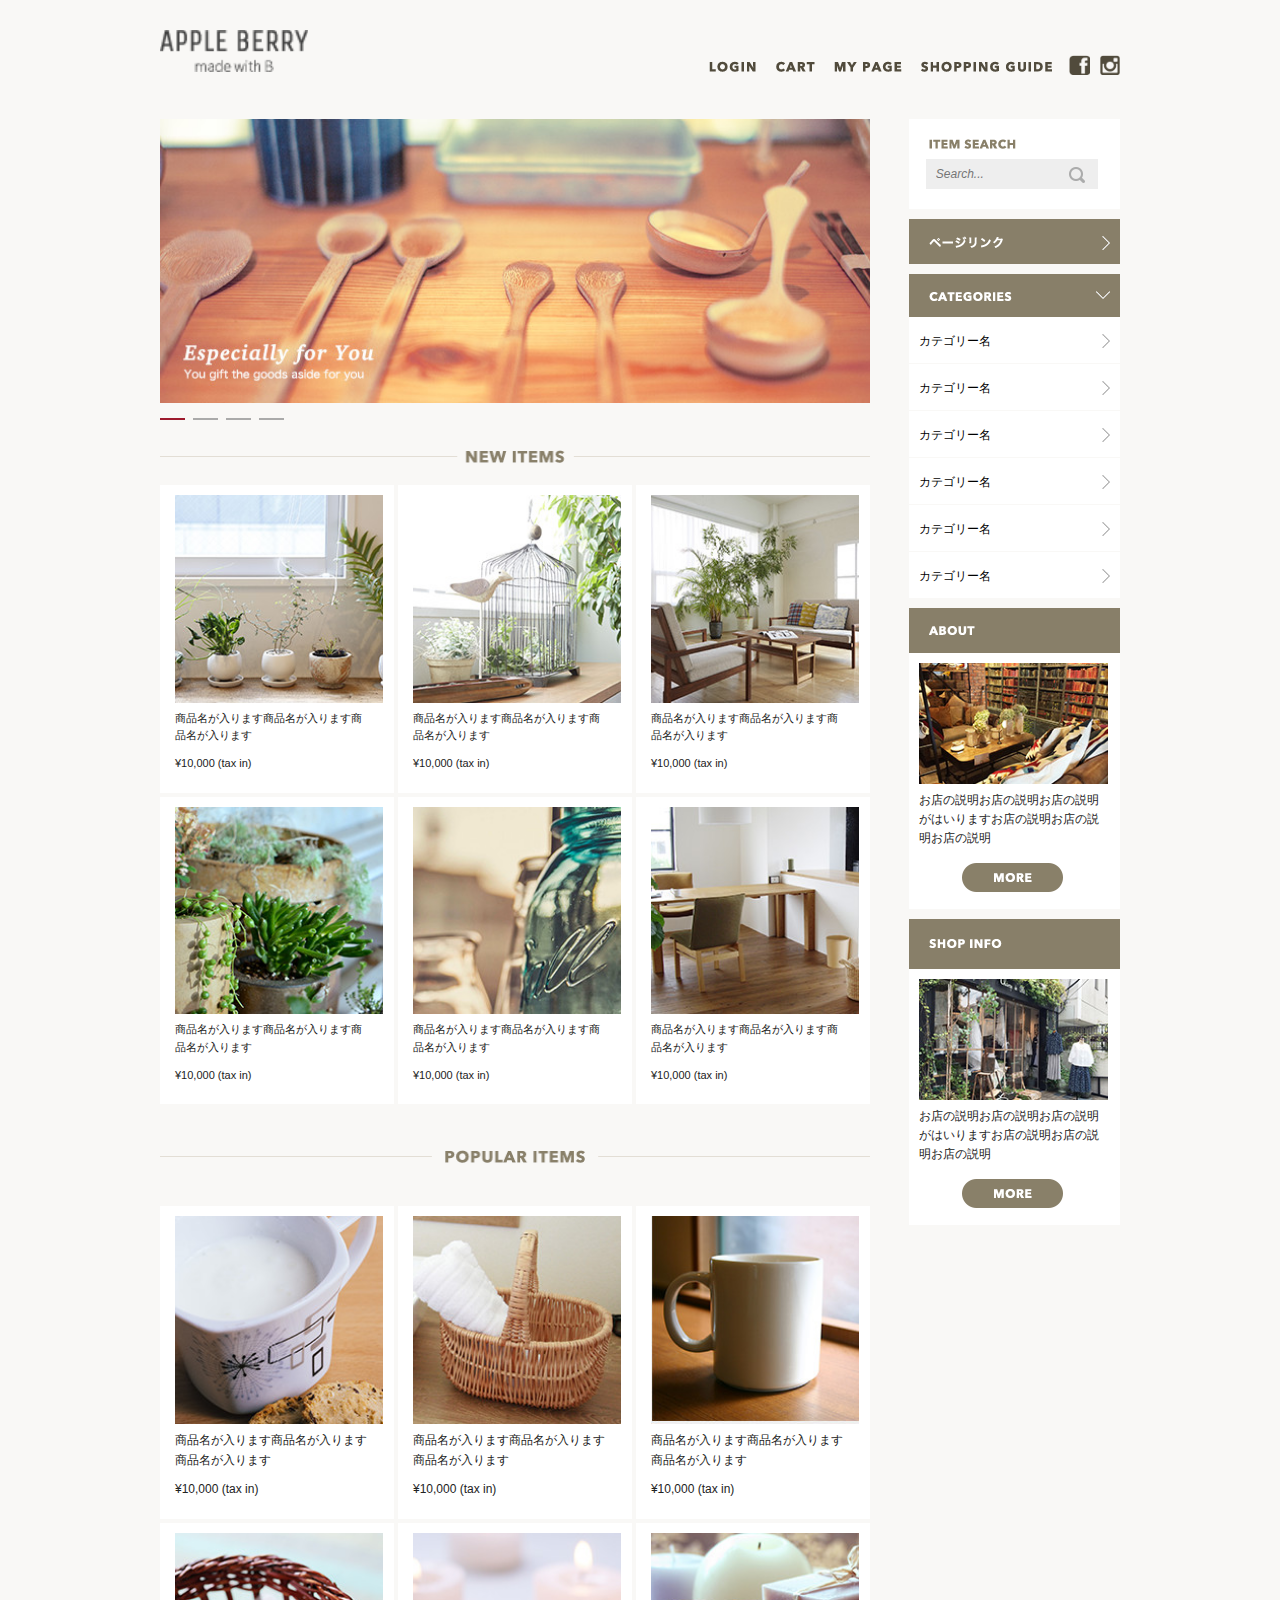
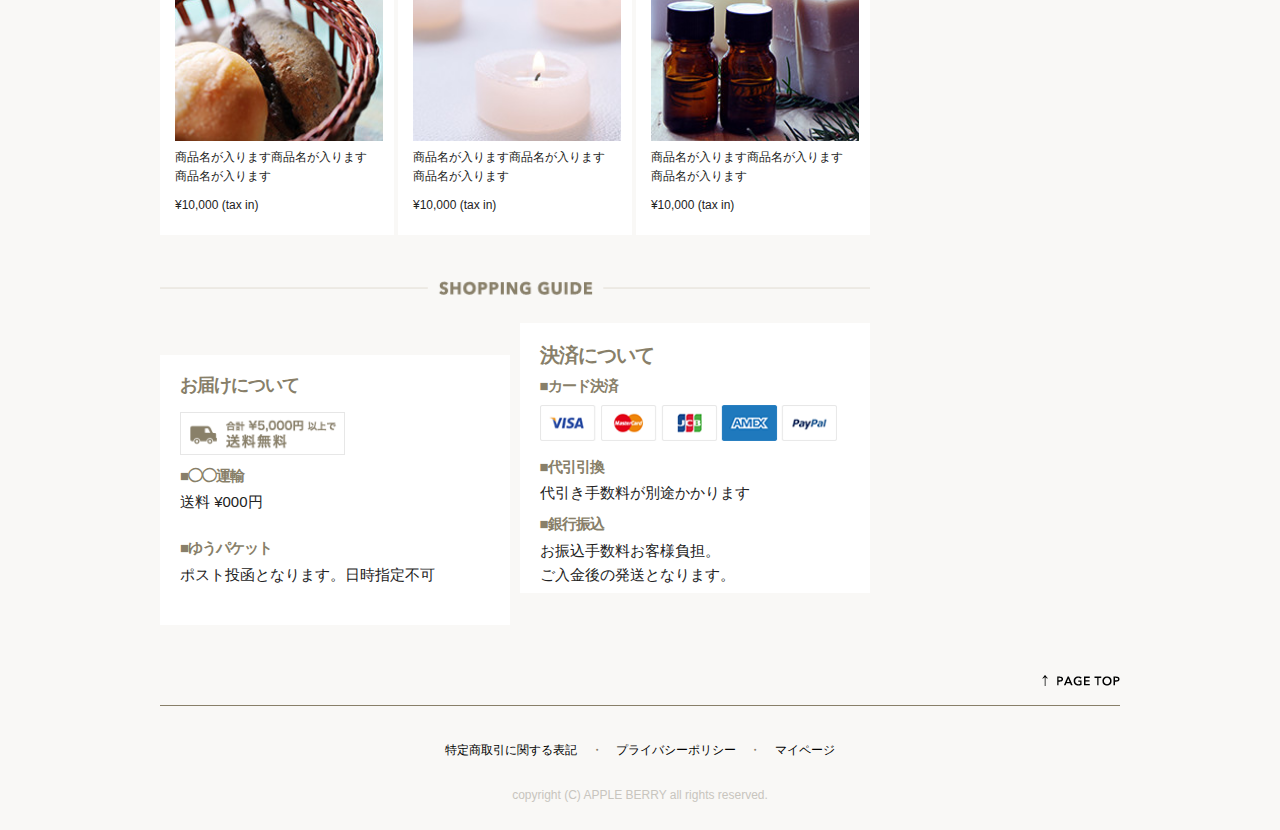
==== commit 6ead04eb: "7th commit" ====
--- a/index.html
+++ b/index.html
@@ -31,6 +31,13 @@
                             <img id="fb_icon" src="images/top_sp/fb.png" alt="facebook" srcset="images/top_sp/fb@2x.png 2x">
                             <img id="menu_icon" src="images/top_sp/menu_icon.png" alt="menu" srcset="images/top_sp/menu_icon@2x.png 2x">
                         </div>
+
+                        <div id="icon_list_sp">
+                            <img id="fb_icon" src="images/top_sp/fb.png" alt="facebook" srcset="images/top_sp/fb@2x.png 2x">
+                            <img id="insta_icon" src="images/top_sp/insta.png" alt="instagram" srcset="images/top_sp/insta@2x.png 2x">
+                            <img id="menu_icon" src="images/top_sp/menu_icon.png" alt="menu" srcset="images/top_sp/menu_icon@2x.png 2x">
+                        </div>
+
 
                         <ul class="menu_li_sp">
                             <li><a href="#"><img src="images/top/menu_login.png" alt="login"></a></li>
@@ -137,7 +144,7 @@
                         <div class="image">
                             <img src="images/top/about_img.jpg" alt="aboutimage">
                         </div>
-                        <p class="about_p">お店の説明お店の説明お店のがはいりますお店の説明お店の説明お店の説明</p>
+                        <p class="about_p">お店の説明お店の説明お店の説明がはいりますお店の説明お店の説明お店の説明</p>
                         <a href="#"><img class="more" src="images/top/more_btn.png" alt="more"></a>
                     </div>
                     <div id="shopinfo">
--- a/css/sample.css
+++ b/css/sample.css
@@ -34,13 +34,18 @@
       display: block;
       padding: 10px 8px;
       border-bottom: 1px solid #eee; }
+header #icon_list {
+  padding-top: 35px;
+  float: right; }
+  @media (max-width: 550px) {
+    header #icon_list {
+      display: none; } }
 @media (min-width: 550px) {
-  header #icon_list {
-    padding-top: 35px;
-    float: right; } }
+  header #icon_list_sp {
+    display: none; } }
 @media (max-width: 550px) {
   header #fb_icon {
-    margin-left: 35%; } }
+    margin-left: 33%; } }
 @media (max-width: 550px) {
   header #insta_icon {
     margin-left: 5px; } }
@@ -110,8 +115,8 @@
           width: 300px;
           height: 40px;
           margin-top: 15px;
-          margin-left: 15px;
-          background-position: 90% 15px; } }
+          margin-left: 8px;
+          background-position: 92% 12px; } }
 
 #pagelink {
   margin-top: 10px;
@@ -278,7 +283,7 @@
       background-color: white; }
       @media (max-width: 550px) {
         #new_items .newitems_li li {
-          width: 45%;
+          width: 47.5%;
           margin-bottom: 1px;
           padding-top: 5px;
           padding-left: 5px;
@@ -293,7 +298,7 @@
         width: 95%; }
         @media (max-width: 550px) {
           #new_items .newitems_li li img {
-            width: 95%; } }
+            width: 98%; } }
 
 #popular_items {
   margin-top: 20px;
@@ -326,7 +331,7 @@
       background-color: white; }
       @media (max-width: 550px) {
         #popular_items .popularitems_li li {
-          width: 45%;
+          width: 47.5%;
           margin-bottom: 1px;
           padding-top: 5px;
           padding-left: 5px;
@@ -341,7 +346,7 @@
         width: 95%; }
         @media (max-width: 550px) {
           #popular_items .popularitems_li li img {
-            width: 95%; } }
+            width: 98%; } }
 
 #extra {
   width: 100%; }
@@ -360,18 +365,17 @@
       #extra .linea {
         display: none; } }
   #extra .otodoke {
-    float: left;
-    width: 90%;
+    padding: 10px;
+    width: 100%;
     height: 250px;
-    display: inline-block;
     background-color: white; }
     #extra .otodoke h1 {
       color: #887f69;
       font-weight: bold;
       margin: 0;
       padding: 10px;
-      font-size: 16px;
-      font-size: 1.6rem; }
+      font-size: 18px;
+      font-size: 1.8rem; }
     #extra .otodoke h2 {
       color: #887f69;
       font-weight: bold;
@@ -395,20 +399,20 @@
         width: 46.5%;
         height: 250px;
         margin: 0 2px 0 0;
-        padding: 10px; } }
+        padding: 10px;
+        display: inline-block; } }
   #extra .kessai {
-    float: left;
-    width: 90%;
+    padding: 10px;
+    width: 100%;
     height: 250px;
-    display: inline-block;
     background-color: white;
-    margin: 0;
-    padding: 20px; }
+    margin-top: 20px;
+    margin-bottom: 20px; }
     #extra .kessai h1 {
       color: #887f69;
       font-weight: bold;
-      margin-bottom: 10px;
-      padding-left: 10px;
+      margin: 0;
+      padding: 10px;
       font-size: 16px;
       font-size: 1.6rem; }
     #extra .kessai h2 {
@@ -431,7 +435,10 @@
         width: 46.5%;
         height: 250px;
         margin-left: 3px;
-        padding: 10px; } }
+        margin-top: 0;
+        margin-bottom: 0;
+        padding: 10px;
+        display: inline-block; } }
     #extra .kessai h1 {
       font-size: 20px;
       font-size: 2rem; }
@@ -517,7 +524,7 @@
     background-color: white; }
     @media (max-width: 550px) {
       #list li {
-        width: 45%;
+        width: 47.5%;
         margin-bottom: 1px;
         padding-top: 5px;
         padding-left: 5px;
@@ -532,7 +539,7 @@
       width: 95%; }
       @media (max-width: 550px) {
         #list li img {
-          width: 95%; } }
+          width: 98%; } }
   #list .line {
     width: 100%;
     margin-top: 20px;
@@ -650,52 +657,46 @@
       color: #887f69; }
       #products .pro_color table .color {
         background-color: #f9f9f5; }
-      #products .pro_color table .check {
-        padding-left: 15%;
-        padding-top: 20px; }
-        #products .pro_color table .check input {
-          display: none; }
-        #products .pro_color table .check label {
-          position: relative;
-          display: inline-block;
-          padding: 3px 3px 3px 22px;
-          cursor: pointer; }
-        #products .pro_color table .check label::before {
-          position: absolute;
-          content: '';
-          top: 50%;
-          left: 0;
-          width: 14px;
-          height: 14px;
-          margin-top: -8px;
-          background: #fff;
-          border: 1px solid #ccc; }
-        #products .pro_color table .check input[type="checkbox"]:checked + label::after {
-          position: absolute;
-          content: '';
-          top: 5px;
-          left: 3px;
-          width: 13px;
-          height: 5px;
-          border-left: 2px solid #3498db;
-          border-bottom: 2px solid #3498db;
-          -webkit-transform: rotate(-45deg);
-          transform: rotate(-45deg); }
-      @media (max-width: 550px) {
-        #products .pro_color table {
-          width: 100%;
-          margin: 0;
-          padding: 0; }
-          #products .pro_color table .check {
-            padding-left: 30%;
-            padding-top: 1px; }
-          #products .pro_color table .td1 {
-            width: 70px; } }
+      #products .pro_color table .check input {
+        display: none; }
+      #products .pro_color table .check label {
+        position: relative;
+        display: inline-block;
+        padding: 3px 3px 3px 22px;
+        cursor: pointer; }
+      #products .pro_color table .check label::before {
+        position: absolute;
+        content: '';
+        top: 50%;
+        left: 0;
+        width: 14px;
+        height: 14px;
+        margin-top: -8px;
+        background: #fff;
+        border: 1px solid #ccc; }
+        @media (max-width: 550px) {
+          #products .pro_color table .check label::before {
+            left: 10px;
+            top: 8px; } }
+      #products .pro_color table .check input[type="checkbox"]:checked + label::after {
+        position: absolute;
+        content: '';
+        top: 5px;
+        left: 3px;
+        width: 13px;
+        height: 5px;
+        border-left: 2px solid #3498db;
+        border-bottom: 2px solid #3498db;
+        -webkit-transform: rotate(-45deg);
+        transform: rotate(-45deg); }
     #products .pro_color td {
       border: solid 1px #e8e4da;
       padding-left: 12%;
       font-size: 12px;
       font-size: 1.2rem; }
+      @media (max-width: 550px) {
+        #products .pro_color td {
+          padding-left: 8%; } }
   #products .pro_ex {
     margin-top: 0; }
     @media (max-width: 550px) {
@@ -851,7 +852,7 @@
     background-color: white; }
     @media (max-width: 550px) {
       .kanren .kanren_list li {
-        width: 45%;
+        width: 47.5%;
         margin-bottom: 1px;
         padding-top: 5px;
         padding-left: 5px;
@@ -866,6 +867,6 @@
       width: 90%; }
       @media (max-width: 550px) {
         .kanren .kanren_list li img {
-          width: 95%; } }
+          width: 98%; } }
 
 /*# sourceMappingURL=sample.css.map */
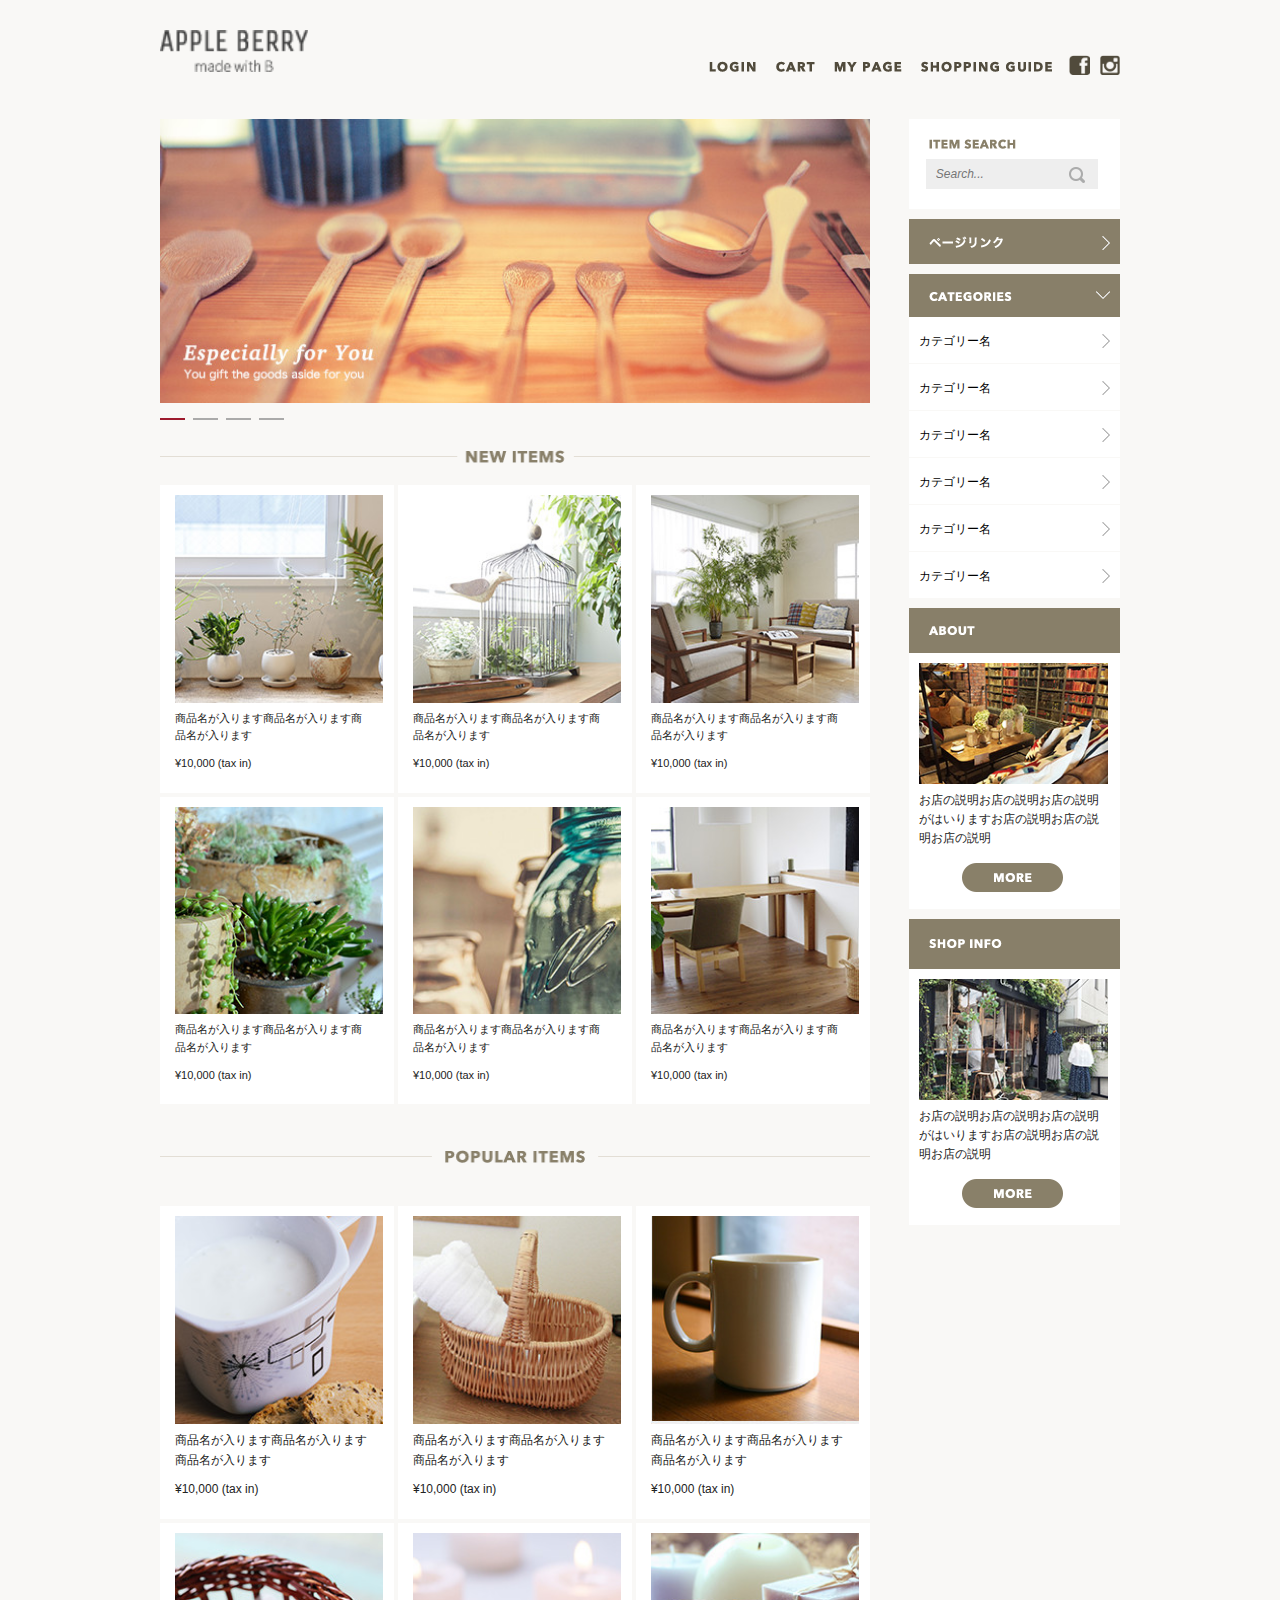
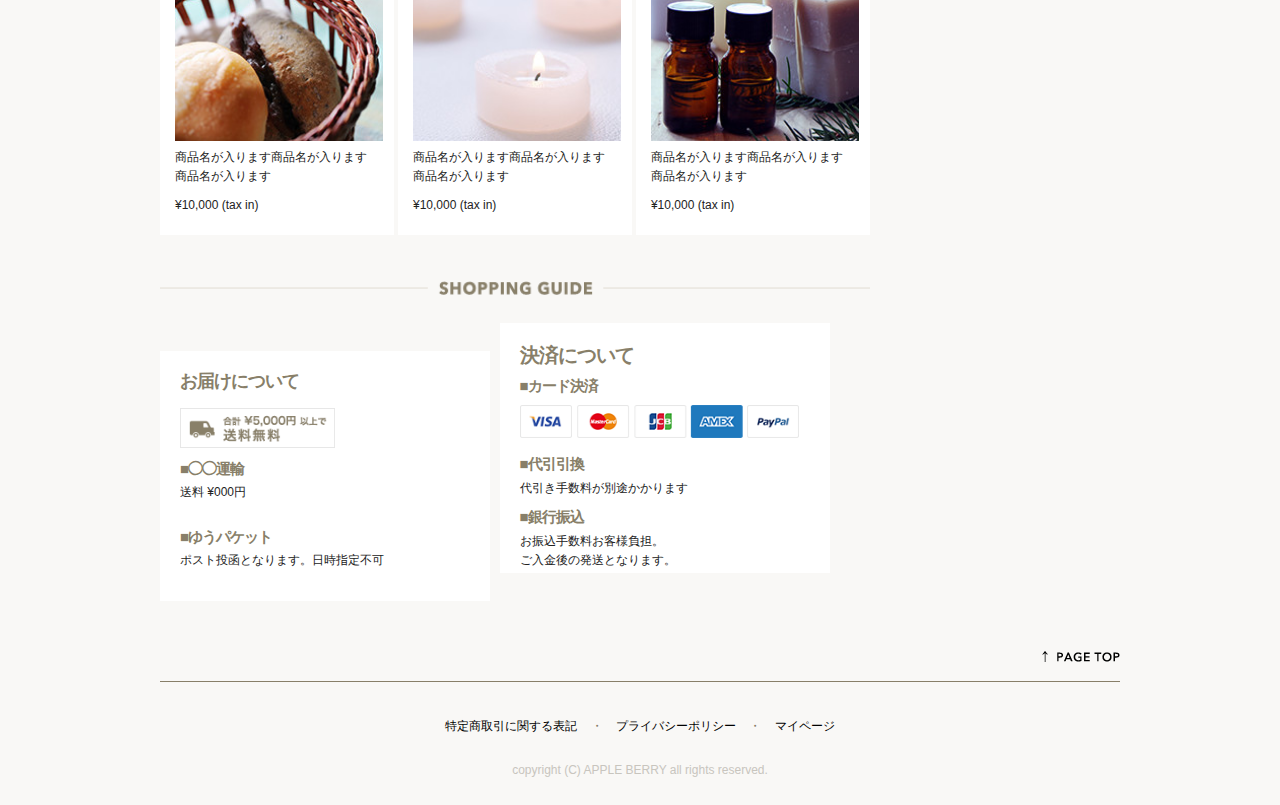
==== commit c79018f1: "8th commit" ====
--- a/index.html
+++ b/index.html
@@ -16,7 +16,8 @@
         <script type="text/javascript" src="https://ajax.googleapis.com/ajax/libs/jquery/1.10.2/jquery.min.js"></script>
         <!-- Owl Carousel JS -->
         <script src="owlcarousel/owl.carousel.min.js"></script>
-        <script src="carousel.js"></script>
+        <script src="Javascript/carousel.js"></script>
+        <script src="Javascript/menu.js"></script>
     </head>
     <body>
         <header>
@@ -29,13 +30,12 @@
                         <div id="icon_list">
                             <img id="insta_icon" src="images/top_sp/insta.png" alt="instagram" srcset="images/top_sp/insta@2x.png 2x">
                             <img id="fb_icon" src="images/top_sp/fb.png" alt="facebook" srcset="images/top_sp/fb@2x.png 2x">
-                            <img id="menu_icon" src="images/top_sp/menu_icon.png" alt="menu" srcset="images/top_sp/menu_icon@2x.png 2x">
-                        </div>
+                       </div>
 
                         <div id="icon_list_sp">
-                            <img id="fb_icon" src="images/top_sp/fb.png" alt="facebook" srcset="images/top_sp/fb@2x.png 2x">
-                            <img id="insta_icon" src="images/top_sp/insta.png" alt="instagram" srcset="images/top_sp/insta@2x.png 2x">
-                            <img id="menu_icon" src="images/top_sp/menu_icon.png" alt="menu" srcset="images/top_sp/menu_icon@2x.png 2x">
+                            <img id="fb_icon_sp" src="images/top_sp/fb.png" alt="facebook" srcset="images/top_sp/fb@2x.png 2x">
+                            <img id="insta_icon_sp" src="images/top_sp/insta.png" alt="instagram" srcset="images/top_sp/insta@2x.png 2x">
+                            <img id="menu_icon_sp" src="images/top_sp/menu_icon.png" alt="menu" srcset="images/top_sp/menu_icon@2x.png 2x">
                         </div>
 
 
--- a/css/sample.css
+++ b/css/sample.css
@@ -14,11 +14,12 @@
   width: 70%; }
   @media (max-width: 550px) {
     header #logo {
-      margin-left: 110px;
-      width: 100px; } }
+      margin: auto;
+      display: block;
+      width: 150px; } }
 header .menu_li_sp {
   position: absolute;
-  top: 60px;
+  top: 130px;
   right: 0;
   background: white;
   border: 1px solid #eee;
@@ -40,18 +41,15 @@
   @media (max-width: 550px) {
     header #icon_list {
       display: none; } }
-@media (min-width: 550px) {
-  header #icon_list_sp {
-    display: none; } }
-@media (max-width: 550px) {
-  header #fb_icon {
-    margin-left: 33%; } }
-@media (max-width: 550px) {
-  header #insta_icon {
-    margin-left: 5px; } }
+header #icon_list_sp {
+  width: 80px;
+  margin: auto;
+  padding-top: 15px; }
+  @media (min-width: 550px) {
+    header #icon_list_sp {
+      display: none; } }
 header #menu_icon {
-  cursor: pointer;
-  margin-left: 5px; }
+  cursor: pointer; }
   @media (min-width: 550px) {
     header #menu_icon {
       display: none; } }
@@ -112,7 +110,7 @@
       color: #d9d9d9; }
       @media (max-width: 550px) {
         #search form .search_form input {
-          width: 300px;
+          width: 90%;
           height: 40px;
           margin-top: 15px;
           margin-left: 8px;
@@ -250,8 +248,7 @@
 
 #new_items {
   width: 100%;
-  margin-top: 20px;
-  margin-left: 0; }
+  margin-top: 20px; }
   @media (max-width: 550px) {
     #new_items {
       margin-top: 0; } }
@@ -286,7 +283,7 @@
           width: 47.5%;
           margin-bottom: 1px;
           padding-top: 5px;
-          padding-left: 5px;
+          padding-left: 4px;
           padding-bottom: 0; } }
       #new_items .newitems_li li p {
         width: 90%;
@@ -334,7 +331,7 @@
           width: 47.5%;
           margin-bottom: 1px;
           padding-top: 5px;
-          padding-left: 5px;
+          padding-left: 4px;
           padding-bottom: 0; } }
       #popular_items .popularitems_li li p {
         width: 90%;
@@ -366,8 +363,8 @@
         display: none; } }
   #extra .otodoke {
     padding: 10px;
-    width: 100%;
-    height: 250px;
+    box-sizing: border-box;
+    height: 270px;
     background-color: white; }
     #extra .otodoke h1 {
       color: #887f69;
@@ -389,7 +386,9 @@
       padding-top: 0;
       padding-bottom: 20px;
       padding-left: 10px;
-      margin: 0; }
+      margin: 0;
+      font-size: 12px;
+      font-size: 1.2rem; }
     #extra .otodoke img {
       padding-left: 10px;
       width: 50%;
@@ -403,8 +402,8 @@
         display: inline-block; } }
   #extra .kessai {
     padding: 10px;
-    width: 100%;
-    height: 250px;
+    box-sizing: border-box;
+    height: 270px;
     background-color: white;
     margin-top: 20px;
     margin-bottom: 20px; }
@@ -424,7 +423,9 @@
       margin: 0;
       padding-top: 5px;
       padding-bottom: 10px;
-      padding-left: 10px; }
+      padding-left: 10px;
+      font-size: 12px;
+      font-size: 1.2rem; }
     #extra .kessai .cards {
       width: 90%;
       margin-top: 10px;
@@ -527,7 +528,7 @@
         width: 47.5%;
         margin-bottom: 1px;
         padding-top: 5px;
-        padding-left: 5px;
+        padding-left: 4px;
         padding-bottom: 0; } }
     #list li p {
       width: 90%;
@@ -696,7 +697,8 @@
       font-size: 1.2rem; }
       @media (max-width: 550px) {
         #products .pro_color td {
-          padding-left: 8%; } }
+          padding-left: 8%;
+          padding-right: 15px; } }
   #products .pro_ex {
     margin-top: 0; }
     @media (max-width: 550px) {
@@ -855,7 +857,7 @@
         width: 47.5%;
         margin-bottom: 1px;
         padding-top: 5px;
-        padding-left: 5px;
+        padding-left: 4px;
         padding-bottom: 0; } }
     .kanren .kanren_list li p {
       width: 90%;
